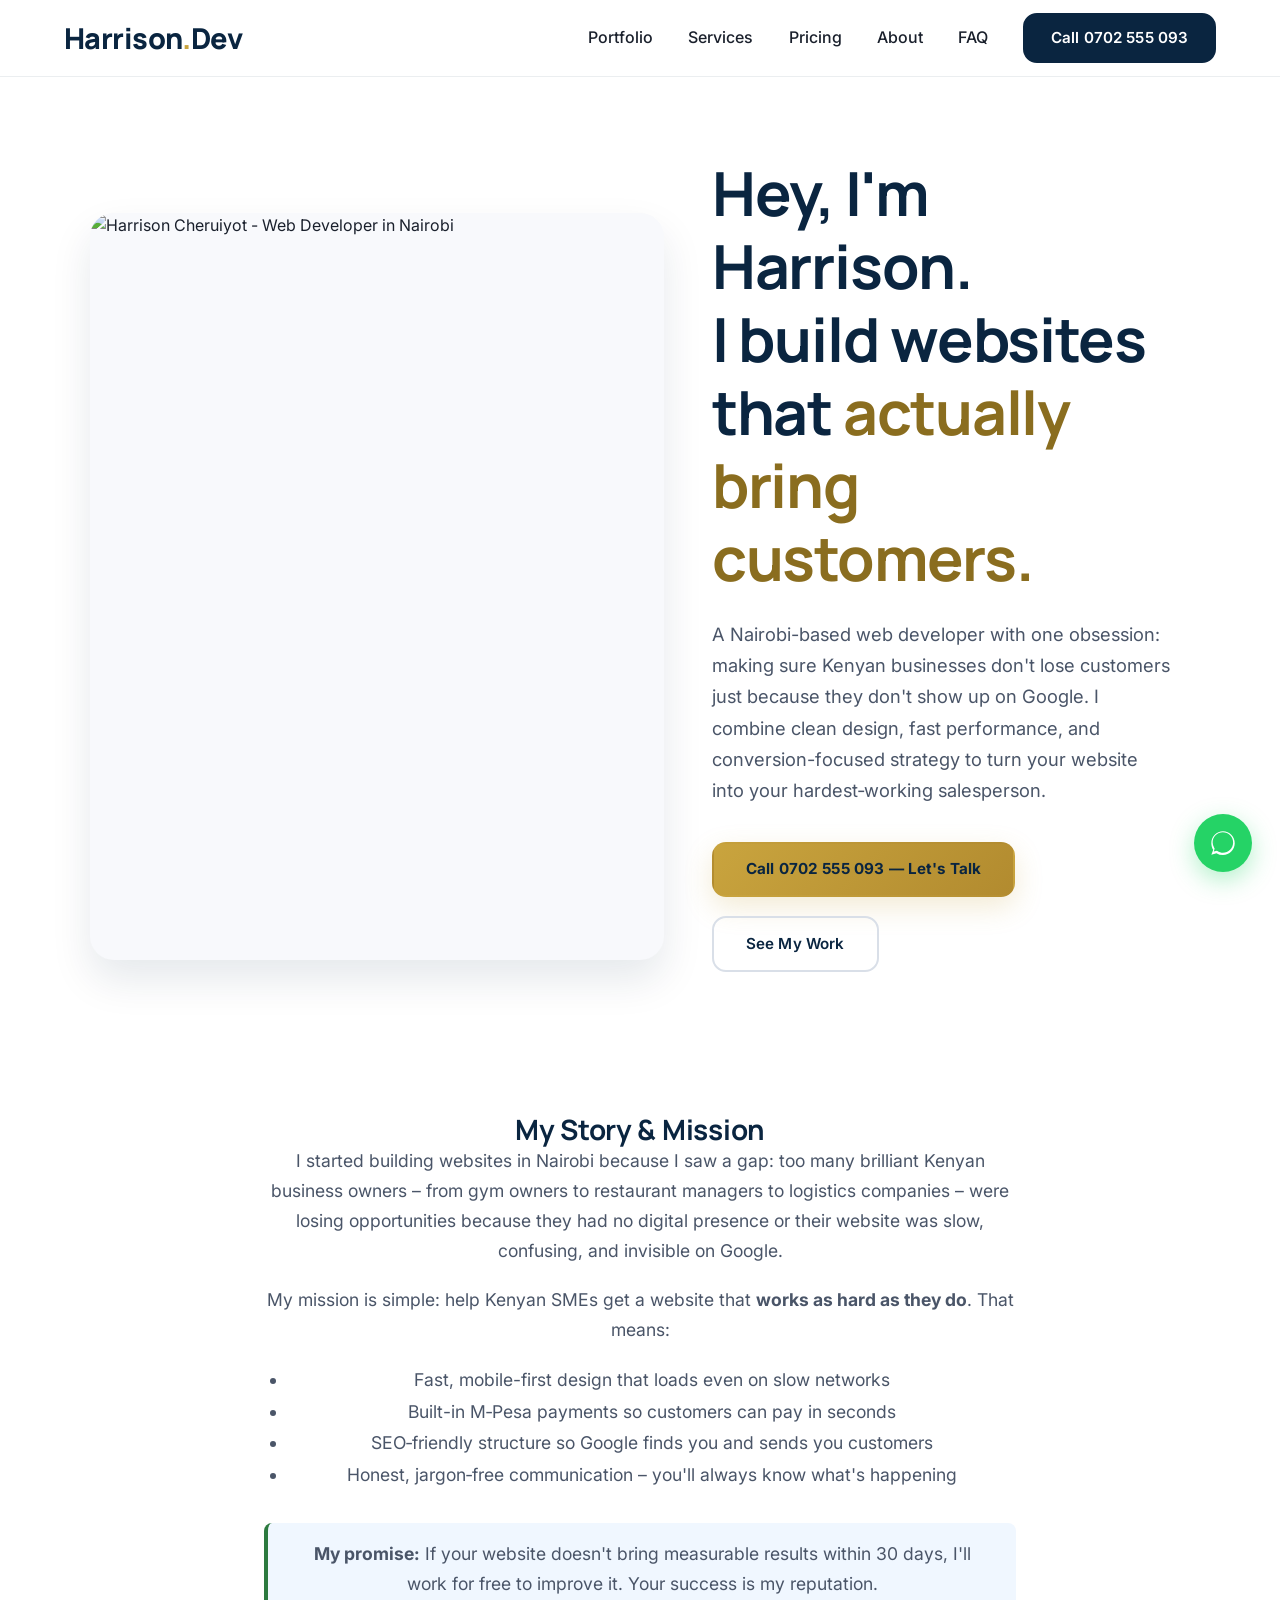
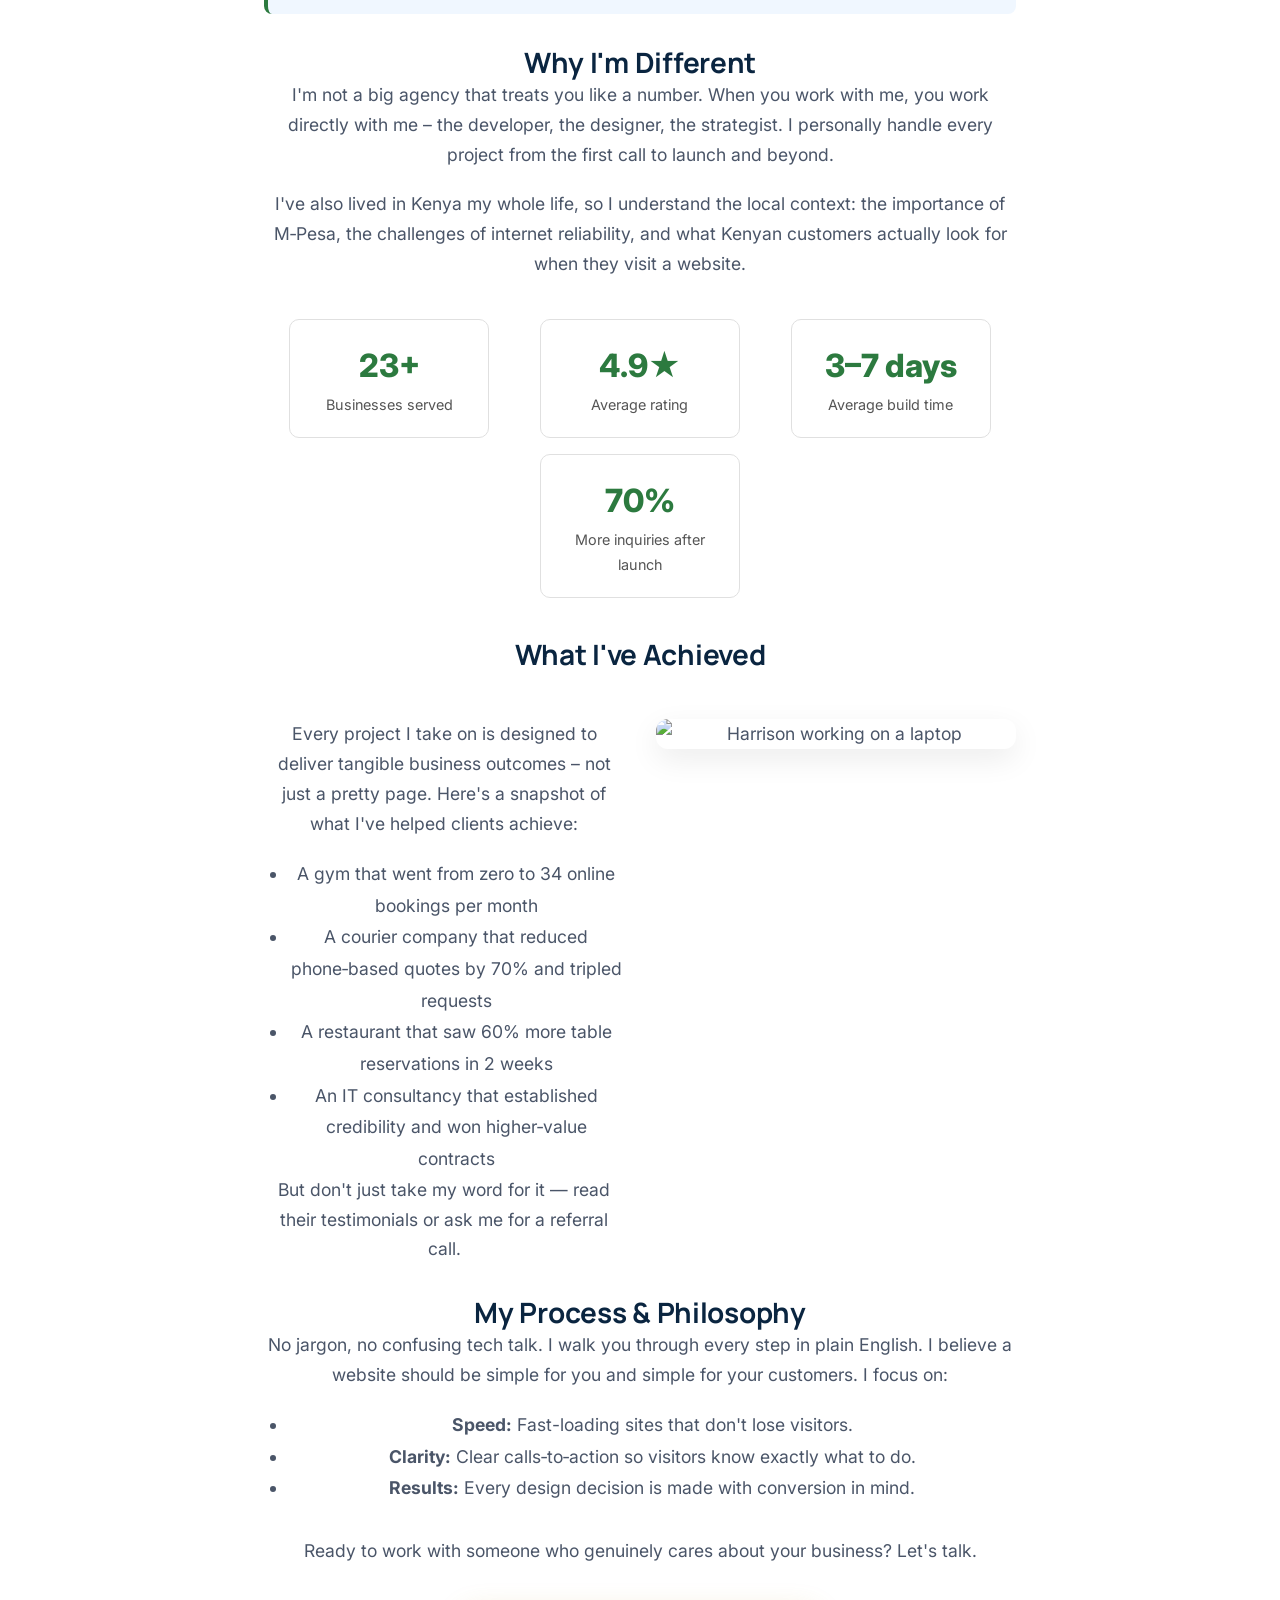
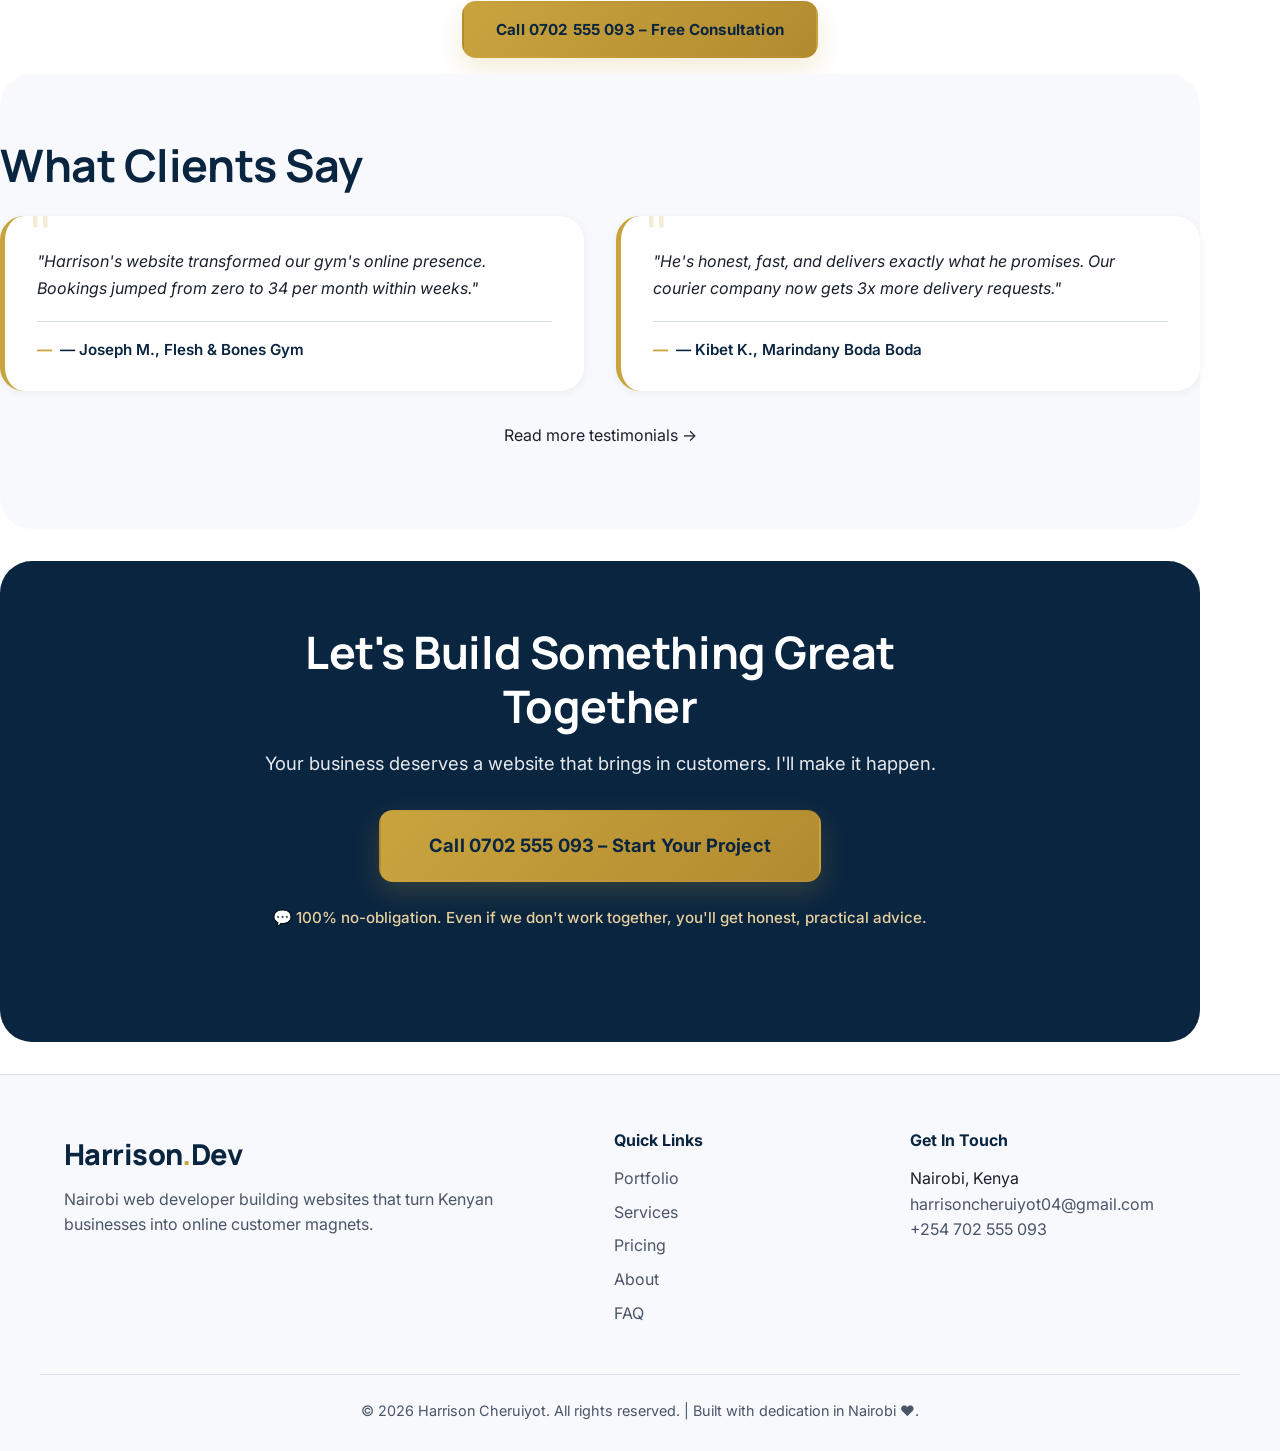
==== about.html @ 74db8db1 "Add files via upload" ====
<!DOCTYPE html>
<html lang="en">
<head>
  <meta charset="UTF-8" />
  <meta name="viewport" content="width=device-width, initial-scale=1.0, maximum-scale=5.0" />

  <title>About Harrison Cheruiyot | Web Developer in Nairobi, Kenya</title>
  <meta name="description" content="Meet Harrison Cheruiyot – a Nairobi-based web developer with a mission to help Kenyan SMEs get online, get found, and get more customers. Learn about his experience, philosophy, and results." />
  <meta name="keywords" content="Harrison Cheruiyot, web developer Nairobi, Kenya web developer, about Harrison, Kenyan freelance developer" />
  <meta name="author" content="Harrison Cheruiyot" />
  <meta name="robots" content="index, follow" />

  <!-- Open Graph -->
  <meta property="og:type" content="website" />
  <meta property="og:title" content="About Harrison Cheruiyot | Web Developer in Nairobi" />
  <meta property="og:description" content="Nairobi web developer helping Kenyan businesses thrive online. Learn about Harrison's journey, approach, and testimonials." />
  <meta property="og:url" content="https://www.harrisoncheruiyot.dev/about.html" />
  <meta property="og:image" content="https://i.ibb.co/bMgrVBZZ/file-0000000021a482118599a272c9a6de7a.png" />
  <meta property="og:locale" content="en_KE" />
  <meta name="twitter:card" content="summary_large_image" />

  <link rel="canonical" href="https://www.harrisoncheruiyot.dev/about.html" />
  <link rel="preconnect" href="https://fonts.googleapis.com" />
  <link rel="preconnect" href="https://fonts.gstatic.com" crossorigin />

  <link href="https://fonts.googleapis.com/css2?family=Manrope:wght@400;500;600;700;800&family=Inter:wght@400;500;600;700&display=swap" rel="stylesheet" />

  <link rel="stylesheet" href="style.css" />

  <style>
    .about-content h1 {
      font-size: 2.5rem;
      margin-bottom: 1rem;
    }
    .about-content h2 {
      font-size: 1.75rem;
      margin-top: 2rem;
    }
    .about-content p {
      font-size: 1.1rem;
      line-height: 1.7;
      margin-bottom: 1.2rem;
    }
    .about-content .highlight {
      background: #f0f7ff;
      border-left: 4px solid #2c7a3f;
      padding: 1rem 1.5rem;
      border-radius: 8px;
      margin: 2rem 0;
    }
    .about-content .highlight p {
      margin-bottom: 0;
    }
    .about-stats {
      display: flex;
      justify-content: space-around;
      flex-wrap: wrap;
      margin: 2rem 0;
      text-align: center;
    }
    .about-stat {
      background: #fff;
      border: 1px solid #e0e0e0;
      border-radius: 10px;
      padding: 1.2rem 2rem;
      width: 200px;
      margin: 0.5rem;
    }
    .about-stat .number {
      font-size: 2rem;
      font-weight: 800;
      color: #2c7a3f;
    }
    .about-stat .label {
      font-size: 0.9rem;
      color: #555;
    }
    .about-grid {
      display: grid;
      grid-template-columns: 1fr 1fr;
      gap: 2rem;
      margin-top: 3rem;
    }
    .about-grid img {
      width: 100%;
      border-radius: 12px;
      box-shadow: 0 10px 30px rgba(0,0,0,0.08);
    }
    @media (max-width: 768px) {
      .about-grid {
        grid-template-columns: 1fr;
      }
      .about-content h1 {
        font-size: 2rem;
      }
    }
  </style>

  <!-- JSON-LD -->
  <script type="application/ld+json">
    {
      "@context": "https://schema.org",
      "@type": "AboutPage",
      "name": "About Harrison Cheruiyot",
      "url": "https://www.harrisoncheruiyot.dev/about.html",
      "mainEntity": {
        "@type": "Person",
        "name": "Harrison Cheruiyot",
        "jobTitle": "Web Developer",
        "address": { "@type": "PostalAddress", "addressLocality": "Nairobi", "addressCountry": "KE" },
        "telephone": "+254702555093",
        "knowsAbout": ["Web development", "Mobile-first design", "SEO", "M-Pesa integration", "Kenyan business growth"]
      }
    }
  </script>
</head>
<body>
  <a id="skip-link" href="#main-content">Skip to main content</a>

  <header class="site-header" role="banner">
    <div class="container header-inner">
      <a href="index.html" class="logo" aria-label="Harrison Cheruiyot Home">Harrison<span class="logo-dot">.</span>Dev</a>

      <button id="menu-toggle" class="hamburger" aria-label="Toggle navigation menu" aria-controls="primary-navigation" aria-expanded="false" aria-haspopup="true">
        <span class="hamburger-line"></span>
        <span class="hamburger-line"></span>
        <span class="hamburger-line"></span>
      </button>

      <nav id="primary-navigation" aria-label="Main navigation">
        <ul class="nav-links" role="list">
          <li><a href="index.html#work">Portfolio</a></li>
          <li><a href="index.html#services">Services</a></li>
          <li><a href="index.html#pricing">Pricing</a></li>
          <li><a href="about.html" aria-current="page">About</a></li>
          <li><a href="index.html#faq">FAQ</a></li>
          <li><a href="tel:+254702555093" class="btn btn-primary nav-cta">Call 0702 555 093</a></li>
        </ul>
      </nav>
    </div>
    <div id="nav-overlay" class="nav-overlay" hidden></div>
  </header>

  <main id="main-content">
    <!-- ABOUT HERO -->
    <section class="hero container fade-up" aria-labelledby="about-hero-title">
      <div class="hero-content">
        <div class="hero-image-wrapper">
          <img 
            src="https://i.ibb.co/bMgrVBZZ/file-0000000021a482118599a272c9a6de7a.png" 
            alt="Harrison Cheruiyot - Web Developer in Nairobi" 
            width="1099" height="1431" loading="eager" fetchpriority="high"
            class="hero-image"
            srcset="https://i.ibb.co/bMgrVBZZ/file-0000000021a482118599a272c9a6de7a.png 1099w,
                    https://i.ibb.co/bMgrVBZZ/file-0000000021a482118599a272c9a6de7a.png 800w,
                    https://i.ibb.co/bMgrVBZZ/file-0000000021a482118599a272c9a6de7a.png 480w"
            sizes="(max-width: 480px) 100vw, (max-width: 768px) 100vw, 1099px"
          />
        </div>
        <div class="hero-text">
          <h1 id="about-hero-title">Hey, I'm Harrison.<br> I build websites that <span class="text-accent">actually bring customers.</span></h1>
          <p class="hero-subtitle">
            A Nairobi-based web developer with one obsession: making sure Kenyan businesses don't lose customers just because they don't show up on Google. I combine clean design, fast performance, and conversion-focused strategy to turn your website into your hardest‑working salesperson.
          </p>
          <div class="cta-group">
            <a href="tel:+254702555093" class="btn btn-accent">Call 0702 555 093 — Let's Talk</a>
            <a href="index.html#work" class="btn btn-outline">See My Work</a>
          </div>
        </div>
      </div>
    </section>

    <!-- ABOUT BODY -->
    <section class="about-content container fade-up" aria-labelledby="about-main-title">
      <h2 id="about-main-title">My Story &amp; Mission</h2>
      <p>
        I started building websites in Nairobi because I saw a gap: too many brilliant Kenyan business owners – from gym owners to restaurant managers to logistics companies – were losing opportunities because they had no digital presence or their website was slow, confusing, and invisible on Google.
      </p>
      <p>
        My mission is simple: help Kenyan SMEs get a website that <strong>works as hard as they do</strong>. That means:
      </p>
      <ul style="margin-left:1.5rem; line-height:1.8;">
        <li>Fast, mobile-first design that loads even on slow networks</li>
        <li>Built-in M‑Pesa payments so customers can pay in seconds</li>
        <li>SEO‑friendly structure so Google finds you and sends you customers</li>
        <li>Honest, jargon‑free communication – you'll always know what's happening</li>
      </ul>

      <div class="highlight">
        <p><strong>My promise:</strong> If your website doesn't bring measurable results within 30 days, I'll work for free to improve it. Your success is my reputation.</p>
      </div>

      <h2>Why I'm Different</h2>
      <p>
        I'm not a big agency that treats you like a number. When you work with me, you work directly with me – the developer, the designer, the strategist. I personally handle every project from the first call to launch and beyond.
      </p>
      <p>
        I've also lived in Kenya my whole life, so I understand the local context: the importance of M‑Pesa, the challenges of internet reliability, and what Kenyan customers actually look for when they visit a website.
      </p>

      <div class="about-stats">
        <div class="about-stat">
          <div class="number">23+</div>
          <div class="label">Businesses served</div>
        </div>
        <div class="about-stat">
          <div class="number">4.9★</div>
          <div class="label">Average rating</div>
        </div>
        <div class="about-stat">
          <div class="number">3–7 days</div>
          <div class="label">Average build time</div>
        </div>
        <div class="about-stat">
          <div class="number">70%</div>
          <div class="label">More inquiries after launch</div>
        </div>
      </div>

      <h2>What I've Achieved</h2>
      <div class="about-grid">
        <div>
          <p>
            Every project I take on is designed to deliver tangible business outcomes – not just a pretty page. Here's a snapshot of what I've helped clients achieve:
          </p>
          <ul style="margin-left:1.5rem; line-height:1.8;">
            <li>A gym that went from zero to 34 online bookings per month</li>
            <li>A courier company that reduced phone‑based quotes by 70% and tripled requests</li>
            <li>A restaurant that saw 60% more table reservations in 2 weeks</li>
            <li>An IT consultancy that established credibility and won higher‑value contracts</li>
          </ul>
          <p>
            But don't just take my word for it — <a href="index.html#testimonials">read their testimonials</a> or <a href="tel:+254702555093">ask me for a referral call</a>.
          </p>
        </div>
        <div>
          <img src="https://i.ibb.co/bMgrVBZZ/file-0000000021a482118599a272c9a6de7a.png" alt="Harrison working on a laptop" loading="lazy" />
        </div>
      </div>

      <h2>My Process &amp; Philosophy</h2>
      <p>
        No jargon, no confusing tech talk. I walk you through every step in plain English. I believe a website should be simple for you and simple for your customers. I focus on:
      </p>
      <ul style="margin-left:1.5rem; line-height:1.8;">
        <li><strong>Speed:</strong> Fast-loading sites that don't lose visitors.</li>
        <li><strong>Clarity:</strong> Clear calls‑to‑action so visitors know exactly what to do.</li>
        <li><strong>Results:</strong> Every design decision is made with conversion in mind.</li>
      </ul>

      <p style="margin-top:2rem;">
        Ready to work with someone who genuinely cares about your business? Let's talk.
      </p>
      <a href="tel:+254702555093" class="btn btn-accent" style="margin-top:1rem;">Call 0702 555 093 – Free Consultation</a>
    </section>

    <!-- TESTIMONIALS (short excerpt) -->
    <section class="testimonials container fade-up" aria-labelledby="about-testimonials-title">
      <h2 id="about-testimonials-title" class="section-title">What Clients Say</h2>
      <div class="testimonials-grid">
        <blockquote class="testimonial-card">
          <p>"Harrison's website transformed our gym's online presence. Bookings jumped from zero to 34 per month within weeks."</p>
          <footer><cite>— Joseph M., Flesh &amp; Bones Gym</cite></footer>
        </blockquote>
        <blockquote class="testimonial-card">
          <p>"He's honest, fast, and delivers exactly what he promises. Our courier company now gets 3x more delivery requests."</p>
          <footer><cite>— Kibet K., Marindany Boda Boda</cite></footer>
        </blockquote>
      </div>
      <p style="text-align:center; margin-top:2rem;">
        <a href="index.html#testimonials">Read more testimonials →</a>
      </p>
    </section>

    <!-- FINAL CTA -->
    <section class="final-cta container fade-up" aria-labelledby="about-cta-title">
      <div class="final-cta-content">
        <h2 id="about-cta-title">Let's Build Something Great Together</h2>
        <p>Your business deserves a website that brings in customers. I'll make it happen.</p>
        <a href="tel:+254702555093" class="btn btn-accent btn-large">Call 0702 555 093 – Start Your Project</a>
        <p class="cta-guarantee">💬 100% no-obligation. Even if we don't work together, you'll get honest, practical advice.</p>
      </div>
    </section>
  </main>

  <!-- Footer -->
  <footer class="site-footer">
    <div class="container footer-grid">
      <div class="footer-brand">
        <a href="index.html" class="logo">Harrison<span class="logo-dot">.</span>Dev</a>
        <p>Nairobi web developer building websites that turn Kenyan businesses into online customer magnets.</p>
      </div>
      <div class="footer-links">
        <h4>Quick Links</h4>
        <ul role="list">
          <li><a href="index.html#work">Portfolio</a></li>
          <li><a href="index.html#services">Services</a></li>
          <li><a href="index.html#pricing">Pricing</a></li>
          <li><a href="about.html">About</a></li>
          <li><a href="index.html#faq">FAQ</a></li>
        </ul>
      </div>
      <div class="footer-contact">
        <h4>Get In Touch</h4>
        <p>Nairobi, Kenya</p>
        <p><a href="mailto:harrisoncheruiyot04@gmail.com">harrisoncheruiyot04@gmail.com</a></p>
        <p><a href="tel:+254702555093">+254 702 555 093</a></p>
      </div>
    </div>
    <div class="container footer-bottom">
      <p>&copy; <span id="currentYear"></span> Harrison Cheruiyot. All rights reserved. | Built with dedication in Nairobi ❤️.</p>
    </div>
  </footer>

  <!-- WhatsApp Floating Button -->
  <a href="https://wa.me/254702555093" target="_blank" rel="noopener noreferrer" class="whatsapp-float" aria-label="Chat on WhatsApp">
    <svg viewBox="0 0 24 24" width="28" height="28" fill="currentColor" aria-hidden="true"><path d="M12.031 2C6.525 2 2 6.56 2 12.109c0 2.09.603 4.038 1.635 5.735L2.018 21.98l4.365-1.291a10.05 10.05 0 005.648 1.656c5.505 0 10.031-4.559 10.031-10.108S17.535 2 12.031 2zm0 18.278c-1.731 0-3.414-.516-4.861-1.488l-.35-.207-2.696.797.719-2.623-.227-.344a8.64 8.64 0 01-1.501-4.806c0-4.81 3.934-8.74 8.787-8.74 4.853 0 8.787 3.93 8.787 8.74 0 4.81-3.934 8.74-8.787 8.74z"/></svg>
  </a>

  <!-- Mobile Sticky Call Banner -->
  <div class="mobile-call-banner">
    <a href="tel:+254702555093" class="btn btn-accent" style="width:100%; padding:0.8rem;">
      📞 Call 0702 555 093 – Free Strategy Session
    </a>
  </div>

  <script src="script.js" defer></script>
</body>
</html>
---- style.css ----
/* ==============================================
   CONVERSION-FOCUSED BUSINESS HOMEPAGE STYLES
   Harrison Cheruiyot | Senior Web Developer
   ============================================== */

/* ---------- CSS Custom Properties ---------- */
:root {
  --primary-blue: #0A2540;
  --primary-blue-light: #1B3A5C;
  --primary-blue-surface: #F0F4FA;
  --gold-accent: #C9A43E;          /* for backgrounds, buttons */
  --gold-dark: #8A6D1F;            /* for text on white */
  --gold-light: #E7D09E;
  --gold-soft: #F9F3E3;
  --purple-accent: #5B2D8E;        /* only for badge & special hover */
  --purple-light: #8E6BB8;
  --purple-soft: #F2ECF9;
  --white: #FFFFFF;
  --gray-50: #F8F9FC;
  --gray-100: #EDF1F7;
  --gray-200: #D9DFE8;
  --gray-300: #C5CDD8;
  --gray-600: #4A5568;
  --gray-800: #1A202C;

  --font-display: 'Manrope', sans-serif;
  --font-body: 'Inter', -apple-system, BlinkMacSystemFont, 'Segoe UI', Roboto, sans-serif;

  --container-max: 1200px;
  --radius-sm: 8px;
  --radius-md: 14px;
  --radius-lg: 24px;
  --radius-xl: 32px;

  --shadow-sm: 0 2px 8px rgba(10, 37, 64, 0.06);
  --shadow-md: 0 8px 24px rgba(10, 37, 64, 0.08);
  --shadow-lg: 0 20px 40px rgba(10, 37, 64, 0.1);
  --shadow-xl: 0 28px 56px rgba(10, 37, 64, 0.14);
  --shadow-gold: 0 10px 28px rgba(201, 164, 62, 0.22);

  --transition-fast: 180ms cubic-bezier(0.4, 0, 0.2, 1);
  --transition-smooth: 300ms cubic-bezier(0.4, 0, 0.2, 1);
  --transition-bounce: 400ms cubic-bezier(0.34, 1.56, 0.64, 1);
}

/* ---------- RESET & BASE ---------- */
*, *::before, *::after {
  margin: 0;
  padding: 0;
  box-sizing: border-box;
}

html {
  scroll-behavior: smooth;
  -webkit-text-size-adjust: 100%;
}

body {
  font-family: var(--font-body);
  font-weight: 400;
  line-height: 1.6;
  color: var(--gray-800);
  background-color: var(--white);
  -webkit-font-smoothing: antialiased;
  -moz-osx-font-smoothing: grayscale;
  overflow-x: hidden; /* Prevent horizontal scroll on whole page */
}

img {
  max-width: 100%;
  height: auto;
  display: block;
}

a {
  text-decoration: none;
  color: inherit;
  transition: color var(--transition-fast);
}

a:focus-visible,
button:focus-visible,
input:focus-visible,
select:focus-visible,
textarea:focus-visible {
  outline: 3px solid var(--primary-blue);
  outline-offset: 3px;
  border-radius: 4px;
}

ul[role="list"] {
  list-style: none;
}

/* Global overflow and word-break guards */
p, h1, h2, h3, h4, li, blockquote, span {
  overflow-wrap: break-word;
  word-wrap: break-word;
  word-break: break-word;
}

.visually-hidden {
  position: absolute;
  width: 1px;
  height: 1px;
  padding: 0;
  margin: -1px;
  overflow: hidden;
  clip: rect(0, 0, 0, 0);
  white-space: nowrap;
  border: 0;
}

.container {
  width: 100%;
  max-width: var(--container-max);
  margin-left: auto;
  margin-right: auto;
  padding-left: 24px;
  padding-right: 24px;
}

/* ---------- SKIP LINK ---------- */
#skip-link {
  position: absolute;
  top: -1000px;
  left: -1000px;
  padding: 0.8rem 1.5rem;
  background: var(--primary-blue);
  color: var(--white);
  z-index: 9999;
  border-radius: var(--radius-sm);
}
#skip-link:focus {
  top: 1rem;
  left: 1rem;
}

/* ---------- TYPOGRAPHY ---------- */
h1, h2, h3, h4 {
  font-family: var(--font-display);
  font-weight: 700;
  line-height: 1.2;
  color: var(--primary-blue);
}

h1 {
  font-size: clamp(2.4rem, 6vw, 3.8rem);
  letter-spacing: -0.02em;
}

h2 {
  font-size: clamp(2rem, 4.5vw, 2.8rem);
  letter-spacing: -0.01em;
}

h3 {
  font-size: 1.25rem;
  font-weight: 600;
}

.section-title {
  margin-bottom: 0.5rem;
  position: relative;
}

.section-subtitle {
  font-size: 1.15rem;
  color: var(--gray-600);
  max-width: 650px;
  margin: 0 auto 3rem auto;
  text-align: center;
}

.text-accent {
  color: var(--gold-dark); /* darker for readability */
  background: none;
  -webkit-text-fill-color: initial;
}

/* ---------- BUTTONS ---------- */
.btn {
  display: inline-flex;
  align-items: center;
  justify-content: center;
  padding: 0.85rem 2rem;
  font-family: var(--font-body);
  font-weight: 600;
  font-size: 0.95rem;
  border-radius: var(--radius-md);
  transition: all var(--transition-smooth);
  cursor: pointer;
  border: 2px solid transparent;
  letter-spacing: 0.01em;
  white-space: nowrap;
}

.btn-primary {
  background-color: var(--primary-blue);
  color: var(--white);
  border-color: var(--primary-blue);
}
.btn-primary:hover {
  background-color: var(--primary-blue-light);
  border-color: var(--primary-blue-light);
  transform: translateY(-2px);
  box-shadow: var(--shadow-md);
}

.btn-accent {
  background: linear-gradient(135deg, var(--gold-accent) 0%, #B28B2F 100%);
  color: var(--primary-blue);
  border-color: transparent;
  font-weight: 700;
  box-shadow: var(--shadow-gold);
}
.btn-accent:hover {
  background: linear-gradient(135deg, #D4B24C 0%, #C9A43E 100%);
  transform: translateY(-3px);
  box-shadow: 0 16px 36px rgba(201, 164, 62, 0.35);
  color: var(--primary-blue);
}

.btn-outline {
  background: transparent;
  color: var(--primary-blue);
  border: 2px solid var(--gray-200);
}
.btn-outline:hover {
  border-color: var(--gold-dark);
  color: var(--gold-dark);
  background: var(--gold-soft);
  transform: translateY(-2px);
}

.btn-large {
  padding: 1.2rem 3rem;
  font-size: 1.15rem;
}

/* ---------- HEADER & NAVIGATION ---------- */
.site-header {
  position: sticky;
  top: 0;
  z-index: 1000;
  background: rgba(255, 255, 255, 0.95);
  /* Fallback for browsers without backdrop-filter */
  background: #ffffff;
  backdrop-filter: blur(18px);
  -webkit-backdrop-filter: blur(18px);
  border-bottom: 1px solid rgba(10, 37, 64, 0.08);
  transition: background var(--transition-smooth);
}

.header-inner {
  display: flex;
  align-items: center;
  justify-content: space-between;
  height: 76px;
}

.logo {
  font-family: var(--font-display);
  font-size: 1.8rem;
  font-weight: 800;
  color: var(--primary-blue);
  letter-spacing: -0.02em;
  z-index: 210;
  position: relative;
}
.logo-dot {
  color: var(--gold-accent);
}

/* Mobile menu button (hamburger) – hidden by default (shown in media query) */
.hamburger {
  display: none;
  flex-direction: column;
  justify-content: center;
  gap: 5px;
  width: 30px;
  height: 30px;
  background: none;
  border: none;
  cursor: pointer;
  z-index: 210;
  position: relative;
}
.hamburger-line {
  display: block;
  height: 2.5px;
  background: var(--primary-blue);
  border-radius: 4px;
  transition: all 0.3s ease;
  width: 100%;
}

/* Navigation */
.nav-links {
  display: flex;
  align-items: center;
  gap: 2.2rem;
}

.nav-links a:not(.btn) {
  font-weight: 500;
  color: var(--gray-800);
  position: relative;
  padding: 0.3rem 0;
}
.nav-links a:not(.btn)::after {
  content: '';
  position: absolute;
  bottom: -4px;
  left: 0;
  width: 0;
  height: 2px;
  background-color: var(--gold-accent);
  transition: width var(--transition-smooth);
}
.nav-links a:not(.btn):hover {
  color: var(--primary-blue);
}
.nav-links a:not(.btn):hover::after {
  width: 100%;
}

.nav-cta {
  padding: 0.65rem 1.6rem !important;
}

/* Overlay (mobile) – initially hidden */
.nav-overlay {
  position: fixed;
  top: 0;
  left: 0;
  width: 100%;
  height: 100%;
  background: rgba(10, 37, 64, 0.9);
  backdrop-filter: blur(8px);
  -webkit-backdrop-filter: blur(8px);
  z-index: 195;
  opacity: 0;
  visibility: hidden;
  transition: opacity 0.3s ease, visibility 0.3s ease;
}

/* ---------- HERO ---------- */
.hero {
  padding: 5rem 0 4rem 0;
  text-align: left;
}

.hero-content {
  display: grid;
  grid-template-columns: 1.2fr 1fr;  /* text + image */
  gap: 3rem;
  align-items: center;
  max-width: 1100px;
  margin: 0 auto;
}

.hero-image-wrapper {
  border-radius: var(--radius-lg);
  overflow: hidden;
  box-shadow: var(--shadow-lg);
  background: var(--gray-50);
}

.hero-image {
  width: 100%;
  height: auto;
  display: block;
}

.hero-text {
  padding-right: 1rem;
}

.hero-subtitle {
  font-size: 1.15rem;
  color: var(--gray-600);
  margin: 1.5rem 0 2.2rem 0;
  line-height: 1.7;
}

.cta-group {
  display: flex;
  flex-wrap: wrap;
  gap: 1.2rem;
  margin-bottom: 2.8rem;
}

.hero-trust {
  display: flex;
  flex-wrap: wrap;
  gap: 1.5rem;
  font-size: 0.85rem;
  font-weight: 600;
  color: var(--gray-600);
  background: var(--gray-50);
  padding: 0.8rem 1.8rem;
  border-radius: 50px;
  max-width: 100%;
  margin: 0 auto;
  border: 1px solid var(--gray-200);
}

/* ---------- TRUST BANNER ---------- */
.trust-banner {
  padding: 2rem 0 3rem 0;
  text-align: center;
}

.trust-label {
  font-size: 0.85rem;
  font-weight: 600;
  color: var(--gray-600);
  letter-spacing: 0.05em;
  text-transform: uppercase;
  margin-bottom: 1.2rem;
}

.trust-logos {
  display: flex;
  flex-wrap: wrap;
  justify-content: center;
  gap: 2.5rem;
  align-items: center;
}

.trust-logo {
  font-size: 1.1rem;
  font-weight: 600;
  color: var(--gray-300);
  letter-spacing: 0.02em;
  transition: color var(--transition-smooth);
}
.trust-logo:hover {
  color: var(--primary-blue);
}

/* ---------- SERVICES ---------- */
.services {
  padding: 4rem 0 5rem 0;
  background: var(--primary-blue-surface);
  border-radius: var(--radius-xl);
  margin-top: 1rem;
  margin-bottom: 2rem;
}

.services-grid {
  display: grid;
  grid-template-columns: repeat(auto-fit, minmax(240px, 1fr));
  gap: 2rem;
  margin-top: 1.5rem;
}

.service-card {
  background: var(--white);
  padding: 2rem 1.8rem;
  border-radius: var(--radius-lg);
  box-shadow: var(--shadow-sm);
  transition: all var(--transition-smooth);
  border: 1px solid transparent;
  display: flex;
  flex-direction: column;
}
.service-card:hover {
  transform: translateY(-6px);
  box-shadow: var(--shadow-lg);
  border-color: var(--gold-light);
}

.service-icon {
  font-size: 2.4rem;
  margin-bottom: 1.2rem;
}

.service-card h3 {
  margin-bottom: 0.8rem;
}

.service-card p {
  color: var(--gray-600);
  font-size: 0.95rem;
  margin-bottom: 1.2rem;
  flex: 1;
}

.service-cta {
  font-weight: 600;
  color: var(--gold-dark); /* dark gold for text */
  display: inline-flex;
  align-items: center;
  gap: 0.3rem;
  transition: gap var(--transition-fast);
}
.service-cta:hover {
  color: var(--primary-blue);
  gap: 0.6rem;
}

/* ---------- ABOUT (NEW) ---------- */
.about {
  padding: 4rem 0;
}

.about-content {
  max-width: 800px;
  margin: 0 auto;
  text-align: center;
  font-size: 1.1rem;
  line-height: 1.7;
  color: var(--gray-600);
}

.about-content p {
  margin-bottom: 1.5rem;
}

.about-content p:last-child {
  margin-bottom: 0;
}

/* ---------- PROCESS ---------- */
.process {
  padding: 4rem 0 5rem 0;
  background: var(--white);
}

.process-steps {
  display: grid;
  grid-template-columns: repeat(auto-fit, minmax(220px, 1fr));
  gap: 2rem;
  margin-top: 2rem;
}

.step {
  text-align: center;
  padding: 1.5rem 1rem;
}

.step-number {
  display: inline-flex;
  align-items: center;
  justify-content: center;
  width: 56px;
  height: 56px;
  background: linear-gradient(135deg, var(--primary-blue) 0%, var(--primary-blue-light) 100%);
  color: var(--white);
  font-family: var(--font-display);
  font-weight: 700;
  font-size: 1.4rem;
  border-radius: 50%;
  margin-bottom: 1.2rem;
  box-shadow: var(--shadow-md);
}

.step h3 {
  margin-bottom: 0.5rem;
}
.step p {
  color: var(--gray-600);
  font-size: 0.95rem;
}

/* ---------- TESTIMONIALS ---------- */
.testimonials {
  padding: 4rem 0 5rem 0;
  background: var(--gray-50);
  border-radius: var(--radius-xl);
  margin: 1rem 0;
}

.testimonials-grid {
  display: grid;
  grid-template-columns: repeat(auto-fit, minmax(300px, 1fr));
  gap: 2rem;
  margin-top: 1.5rem;
}

.testimonial-card {
  background: var(--white);
  padding: 2rem 2rem 1.8rem 2rem;
  border-radius: var(--radius-lg);
  border-left: 5px solid var(--gold-accent);
  box-shadow: var(--shadow-sm);
  transition: all var(--transition-smooth);
  margin: 0;
  position: relative;
}
.testimonial-card::before {
  content: '"';
  position: absolute;
  top: -10px;
  left: 1.5rem;
  font-family: var(--font-display);
  font-size: 4rem;
  color: var(--gold-light);
  opacity: 0.4;
  line-height: 1;
}
.testimonial-card:hover {
  transform: translateY(-4px);
  box-shadow: var(--shadow-md);
  border-left-color: var(--purple-accent);
}

.testimonial-card p {
  font-size: 1rem;
  line-height: 1.7;
  color: var(--gray-800);
  margin-bottom: 1.2rem;
  position: relative;
  z-index: 1;
  font-style: italic;
}

.testimonial-card footer {
  border-top: 1px solid var(--gray-200);
  padding-top: 1rem;
  margin-top: 0.5rem;
}

.testimonial-card cite {
  font-style: normal;
  font-weight: 600;
  color: var(--primary-blue);
  font-size: 0.95rem;
  display: flex;
  align-items: center;
  gap: 0.5rem;
}
.testimonial-card cite::before {
  content: "—";
  color: var(--gold-accent);
  font-weight: 700;
}

/* ---------- PRICING ---------- */
.pricing {
  padding: 4rem 0 5rem 0;
  background: var(--white);
}

.pricing-grid {
  display: grid;
  grid-template-columns: repeat(auto-fit, minmax(280px, 1fr));
  gap: 2rem;
  align-items: start;
  margin-top: 1.5rem;
}

.pricing-card {
  background: var(--white);
  padding: 2.2rem 2rem;
  border-radius: var(--radius-lg);
  box-shadow: var(--shadow-sm);
  border: 1px solid var(--gray-100);
  text-align: center;
  position: relative;
  transition: all var(--transition-smooth);
}
.pricing-card:hover {
  transform: translateY(-6px);
  box-shadow: var(--shadow-lg);
}

.pricing-card.featured {
  border: 2px solid var(--gold-accent);
  background: var(--white);
  box-shadow: var(--shadow-gold);
  transform: scale(1.02);
}
.pricing-card.featured:hover {
  transform: scale(1.02) translateY(-6px);
}

.popular-badge {
  position: absolute;
  top: -14px;
  left: 50%;
  transform: translateX(-50%);
  background: var(--purple-accent);
  color: white;
  font-size: 0.8rem;
  font-weight: 700;
  padding: 0.35rem 1.6rem;
  border-radius: 30px;
  letter-spacing: 0.03em;
  white-space: nowrap; /* Prevent badge from breaking */
}

.price {
  font-family: var(--font-display);
  font-size: 2.6rem;
  font-weight: 800;
  color: var(--primary-blue);
  margin: 1rem 0 0.6rem;
}
.price span {
  font-family: var(--font-body);
  font-size: 0.95rem;
  font-weight: 500;
  color: var(--gray-600);
}

.pricing-card ul {
  margin: 1.8rem 0 2rem;
  text-align: left;
  padding-left: 0.5rem;
}
.pricing-card li {
  padding: 0.45rem 0;
  font-size: 0.95rem;
  color: var(--gray-800);
  border-bottom: 1px solid var(--gray-100);
  display: flex;
  align-items: center;
  gap: 0.5rem;
}
.pricing-card li::before {
  content: "✓";
  color: var(--gold-accent);
  font-weight: 700;
  flex-shrink: 0;
}

.pricing-card .btn {
  width: 100%;
  white-space: normal; /* Allow button text to wrap */
}

/* ---------- FAQ ---------- */
.faq {
  padding: 4rem 0 5rem 0;
  background: var(--primary-blue-surface);
  border-radius: var(--radius-xl);
  margin: 2rem 0;
}

.faq-grid {
  max-width: 800px;
  margin: 1.5rem auto 0;
  display: flex;
  flex-direction: column;
  gap: 1rem;
}

.faq-item {
  background: var(--white);
  border-radius: var(--radius-md);
  box-shadow: var(--shadow-sm);
  border: 1px solid var(--gray-100);
  transition: all var(--transition-smooth);
  overflow: hidden;
}
.faq-item:hover {
  box-shadow: var(--shadow-md);
  border-color: var(--gold-light);
}

.faq-item summary {
  padding: 1.2rem 1.8rem;
  font-weight: 600;
  font-size: 1.05rem;
  color: var(--primary-blue);
  cursor: pointer;
  display: flex;
  align-items: center;
  justify-content: space-between;
  gap: 1rem;
  list-style: none;
  position: relative;
  transition: color var(--transition-fast);
  user-select: none;
}
.faq-item summary::-webkit-details-marker {
  display: none;
}
.faq-item summary::after {
  content: "+";
  font-size: 1.8rem;
  font-weight: 300;
  color: var(--gold-accent);
  transition: transform 0.4s cubic-bezier(0.34, 1.56, 0.64, 1);
  flex-shrink: 0;
  line-height: 1;
}
.faq-item[open] summary::after {
  transform: rotate(45deg);
}
.faq-item summary:hover {
  color: var(--gold-dark);
}

.faq-item p {
  padding: 0 1.8rem 1.2rem 1.8rem;
  color: var(--gray-600);
  font-size: 0.98rem;
  line-height: 1.7;
  margin: 0;
}

/* ---------- FINAL CTA ---------- */
.final-cta {
  padding: 4rem 0 5rem 0;
  text-align: center;
  background: var(--primary-blue);
  border-radius: var(--radius-xl);
  color: var(--white);
  margin: 2rem 0;
}

.final-cta-content {
  max-width: 700px;
  margin: 0 auto;
}

.final-cta h2 {
  color: var(--white);
  margin-bottom: 1rem;
}

.final-cta p {
  color: rgba(255, 255, 255, 0.9);
  font-size: 1.15rem;
  margin-bottom: 2rem;
}

/* ---------- CTA LIST ---------- */
.cta-list {
  text-align: left;
  margin: 0 auto 2rem;
  max-width: 500px;
  list-style: none;
  padding: 0;
}
.cta-list li {
  margin-bottom: 0.5rem;
  font-size: 1rem;
  word-break: break-word;
}

.final-cta .btn {
  margin-bottom: 1.5rem;
}

.cta-guarantee {
  font-size: 0.95rem !important;
  color: var(--gold-light) !important;
  font-weight: 500;
}

/* ---------- FOOTER ---------- */
.site-footer {
  background: var(--gray-50);
  padding: 3.5rem 0 1.8rem;
  margin-top: 2rem;
  border-top: 1px solid var(--gray-200);
}

.footer-grid {
  display: grid;
  grid-template-columns: 2fr 1fr 1.2fr;
  gap: 2.5rem;
  margin-bottom: 2.5rem;
}

.footer-brand p {
  color: var(--gray-600);
  margin-top: 0.6rem;
}

.footer-links h4,
.footer-contact h4 {
  font-family: var(--font-body);
  font-weight: 700;
  margin-bottom: 1rem;
  font-size: 1rem;
}

.footer-links ul li {
  margin-bottom: 0.5rem;
}
.footer-links a,
.footer-contact a {
  color: var(--gray-600);
}
.footer-links a:hover,
.footer-contact a:hover {
  color: var(--gold-dark);
}

.footer-bottom {
  border-top: 1px solid var(--gray-200);
  padding-top: 1.5rem;
  text-align: center;
  font-size: 0.9rem;
  color: var(--gray-600);
}
.footer-bottom a {
  color: var(--primary-blue);
  font-weight: 500;
}

/* ---------- WHATSAPP FLOAT ---------- */
.whatsapp-float {
  position: fixed;
  bottom: 28px;
  right: 28px;
  background: #25D366;
  color: white;
  width: 58px;
  height: 58px;
  border-radius: 50%;
  display: flex;
  align-items: center;
  justify-content: center;
  box-shadow: 0 8px 24px rgba(37, 211, 102, 0.35);
  z-index: 150;
  transition: transform var(--transition-bounce);
}
.whatsapp-float:hover {
  transform: scale(1.08);
  background: #20ba57;
}

/* ---------- MOBILE CALL BANNER (hidden by default) ---------- */
.mobile-call-banner {
  display: none;
}

/* ---------- ANIMATIONS ---------- */
.fade-up {
  opacity: 0;
  transform: translateY(24px);
  transition: opacity 0.8s cubic-bezier(0.4, 0, 0.2, 1), transform 0.8s cubic-bezier(0.4, 0, 0.2, 1);
}
.fade-up.is-visible {
  opacity: 1;
  transform: translateY(0);
}

@keyframes fadeUp {
  from {
    opacity: 0;
    transform: translateY(24px);
  }
  to {
    opacity: 1;
    transform: translateY(0);
  }
}

/* ---------- RESPONSIVE ---------- */
@media (max-width: 900px) {
  .hero-content {
    grid-template-columns: 1fr;
    text-align: center;
  }
  .hero-text {
    padding-right: 0;
  }
  .cta-group,
  .hero-trust {
    justify-content: center;
  }
  .hero-image-wrapper {
    max-width: 500px;
    margin: 0 auto;
  }
}

/* ---------- MOBILE MENU (JS toggles .active class) ---------- */
@media (max-width: 768px) {
  .container {
    padding-left: 16px;
    padding-right: 16px;
  }

  /* Show hamburger */
  .hamburger {
    display: flex;
  }

  /* Base mobile navigation panel */
  #primary-navigation {
    position: fixed;
    top: 0;
    left: 0;
    width: 100%;
    height: 100vh;
    background: rgba(10, 37, 64, 0.95);
    backdrop-filter: blur(12px);
    -webkit-backdrop-filter: blur(12px);
    padding: 2rem;
    display: flex;
    align-items: center;
    justify-content: center;
    z-index: 200;
    opacity: 0;
    visibility: hidden;
    transition: opacity 0.3s ease, visibility 0.3s ease;
    pointer-events: none;
  }

  /* When active (JS adds .active class) */
  #primary-navigation.active {
    opacity: 1;
    visibility: visible;
    pointer-events: auto;
  }

  /* Navigation links container */
  #primary-navigation .nav-links {
    display: flex;
    flex-direction: column;
    align-items: center;
    justify-content: center;
    gap: 2.5rem;
    width: 100%;
    padding: 2rem;
  }

  #primary-navigation .nav-links a:not(.btn) {
    font-size: 1.8rem;
    color: var(--white);
    font-weight: 600;
    text-shadow: 0 2px 4px rgba(0, 0, 0, 0.3);
  }
  #primary-navigation .nav-links a:not(.btn)::after {
    background: var(--gold-accent);
  }
  #primary-navigation .nav-links a:not(.btn):hover {
    color: var(--gold-light);
  }
  #primary-navigation .nav-links .nav-cta {
    margin-top: 0.5rem;
    padding: 0.8rem 2.5rem;
    font-size: 1.1rem;
    background: var(--gold-accent);
    color: var(--primary-blue);
    font-weight: 700;
    box-shadow: 0 4px 12px rgba(201, 164, 62, 0.3);
  }

  /* Overlay */
  .nav-overlay {
    opacity: 0;
    visibility: hidden;
    transition: opacity 0.3s ease, visibility 0.3s ease;
  }
  .nav-overlay.active {
    opacity: 1;
    visibility: visible;
  }

  /* Hamburger lines → X when active */
  .hamburger.active .hamburger-line:nth-child(1) {
    transform: rotate(45deg) translate(5px, 5px);
    background: var(--white);
  }
  .hamburger.active .hamburger-line:nth-child(2) {
    opacity: 0;
  }
  .hamburger.active .hamburger-line:nth-child(3) {
    transform: rotate(-45deg) translate(5px, -5px);
    background: var(--white);
  }

  /* Grid adjustments */
  .services-grid,
  .process-steps,
  .pricing-grid,
  .testimonials-grid {
    grid-template-columns: 1fr;
  }
  .footer-grid {
    grid-template-columns: 1fr;
    gap: 2rem;
  }
  .trust-logos {
    gap: 1.5rem;
  }
  .trust-logo {
    font-size: 0.95rem;
  }
}

/* ---------- EXTRA SMALL SCREENS (max-width: 480px) ---------- */
@media (max-width: 480px) {
  .container {
    padding-left: 12px;
    padding-right: 12px;
  }

  h1 {
    font-size: 2rem;
  }

  h2 {
    font-size: 1.7rem;
  }

  .section-subtitle {
    font-size: 1rem;
    margin-bottom: 2rem;
  }

  .hero {
    padding-top: 3rem;
    padding-bottom: 3rem;
  }

  .hero-subtitle {
    font-size: 1rem;
    margin: 1.2rem 0 1.8rem;
  }

  .hero-trust {
    font-size: 0.8rem;
    gap: 1rem;
    padding: 0.7rem 1rem;
  }

  .cta-group {
    flex-direction: column;
    align-items: stretch;
  }

  .btn {
    width: 100%;
  }

  .btn-large {
    padding: 1rem 1.5rem;
    font-size: 1.05rem;
  }

  .services-grid,
  .pricing-grid,
  .testimonials-grid {
    gap: 1.5rem;
  }

  .service-card,
  .pricing-card,
  .testimonial-card {
    padding: 1.8rem 1.5rem;
  }

  .popular-badge {
    white-space: nowrap;
    font-size: 0.75rem;
    padding: 0.3rem 1.2rem;
  }

  .price {
    font-size: 2.2rem;
  }

  .final-cta {
    padding: 2.5rem 1.2rem;
  }

  .final-cta p {
    font-size: 1rem;
  }

  .footer-grid {
    gap: 1.5rem;
  }

  .whatsapp-float {
    width: 50px;
    height: 50px;
    bottom: 70px; /* Move up to avoid overlapping with mobile call banner */
    right: 16px;
  }

  .mobile-call-banner {
    display: block;
    position: fixed;
    bottom: 0;
    left: 0;
    right: 0;
    background: var(--white);
    padding: 0.4rem;
    box-shadow: 0 -4px 12px rgba(0,0,0,0.1);
    z-index: 100;
  }
}

/* ---------- REDUCED MOTION ---------- */
@media (prefers-reduced-motion: reduce) {
  *,
  *::before,
  *::after {
    animation-duration: 0.01ms !important;
    animation-iteration-count: 1 !important;
    transition-duration: 0.01ms !important;
    scroll-behavior: auto !important;
  }
}
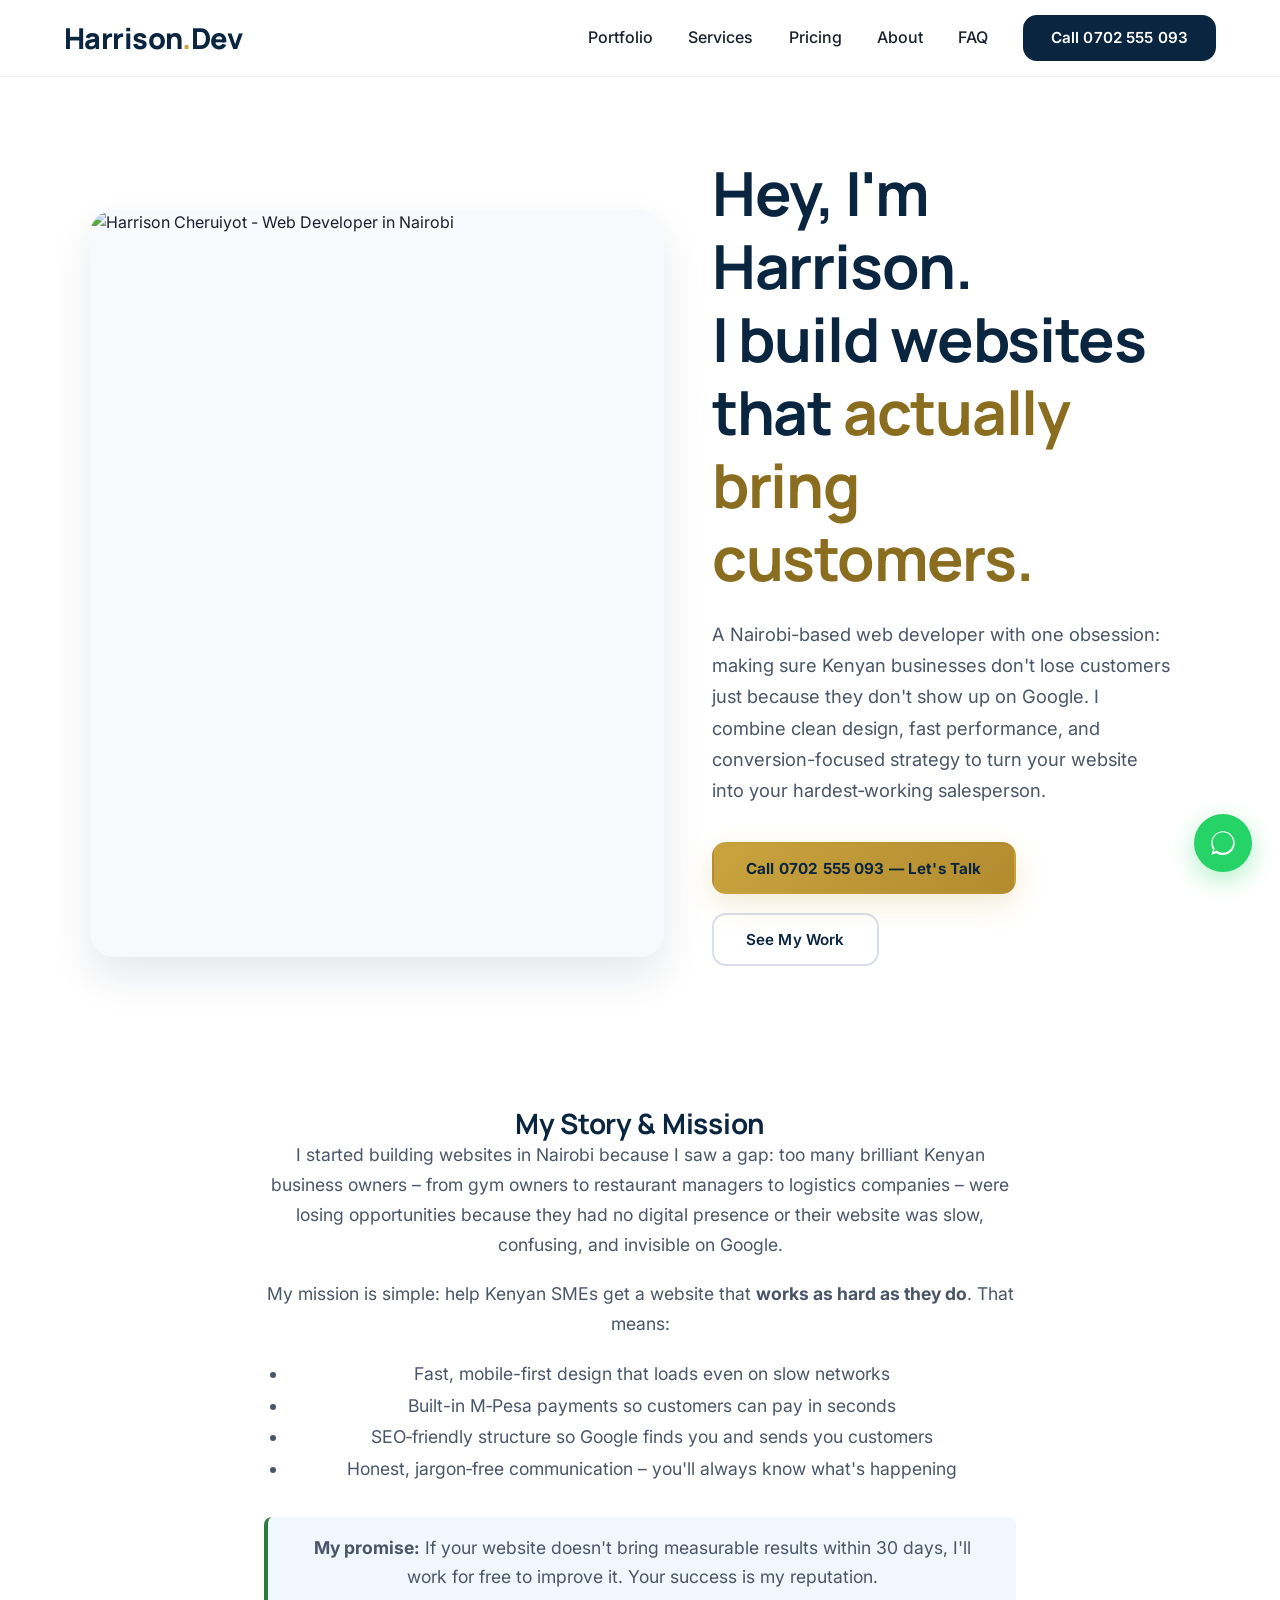
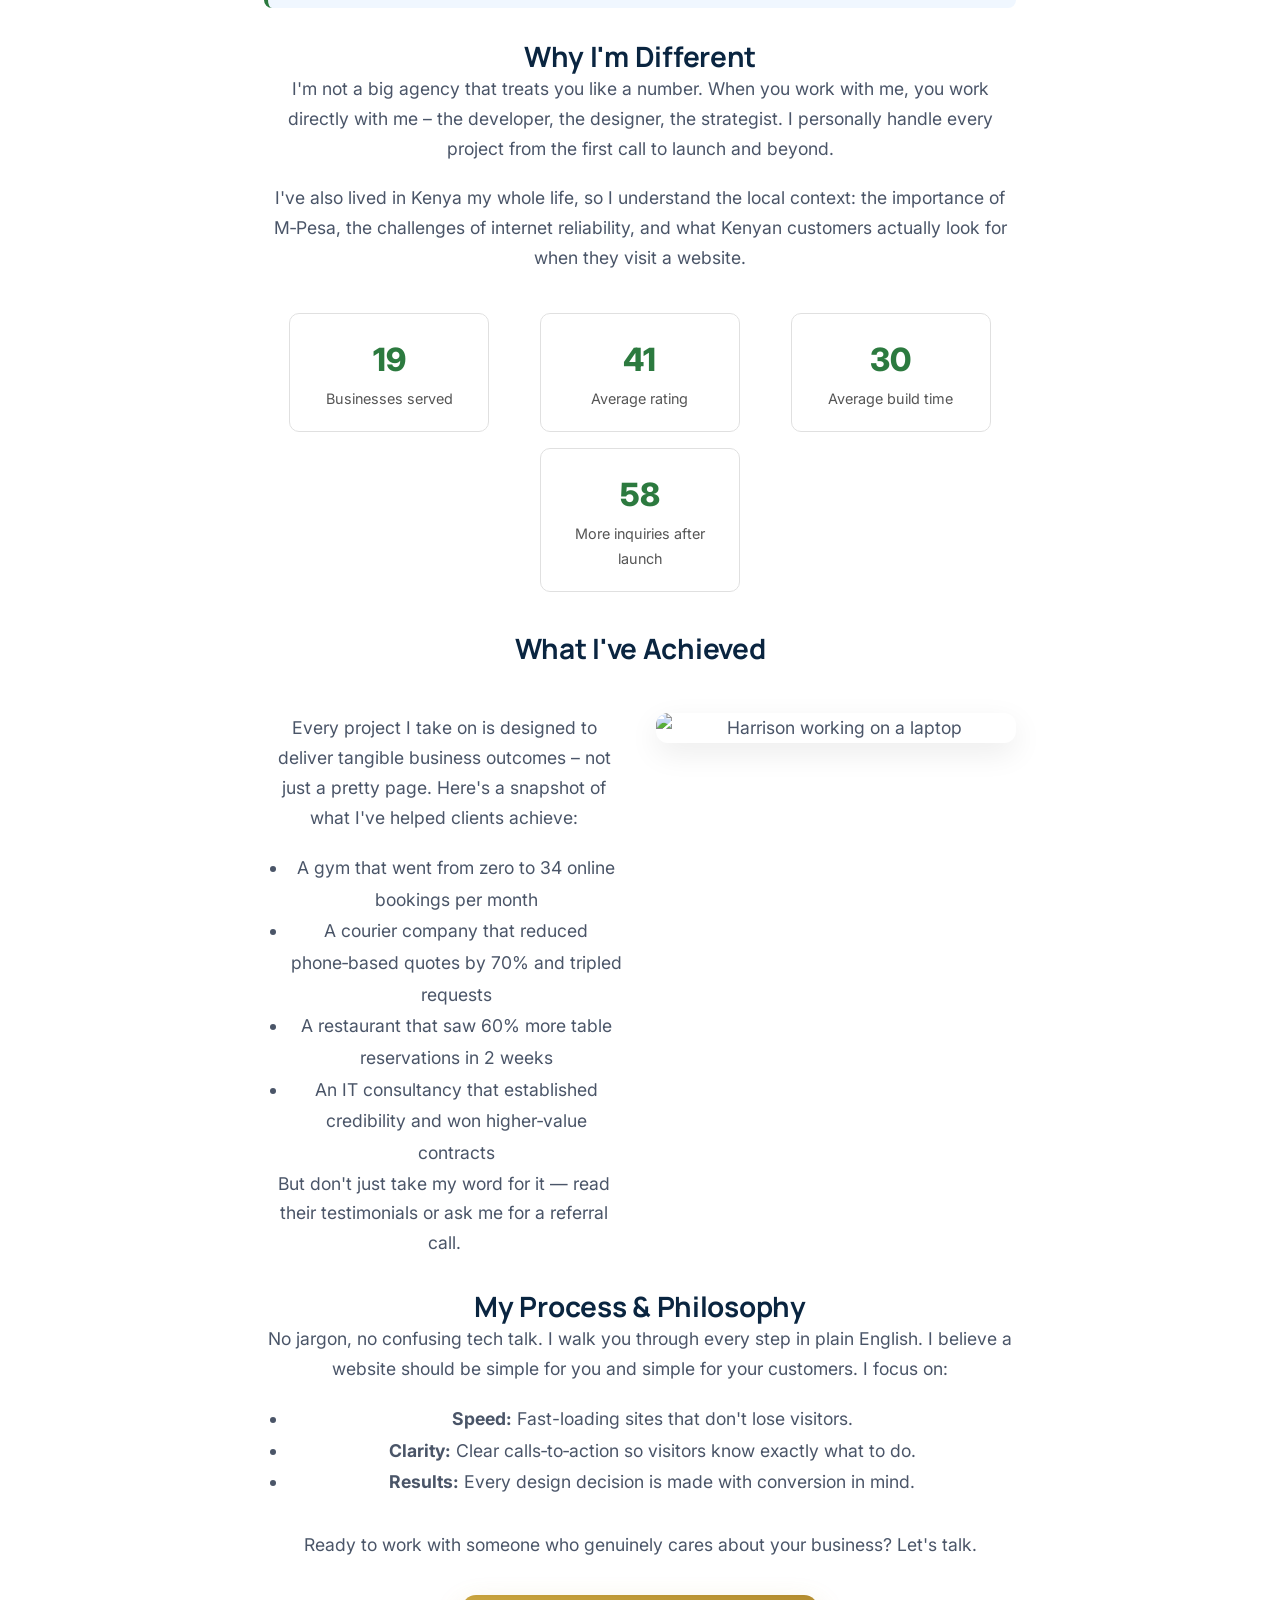
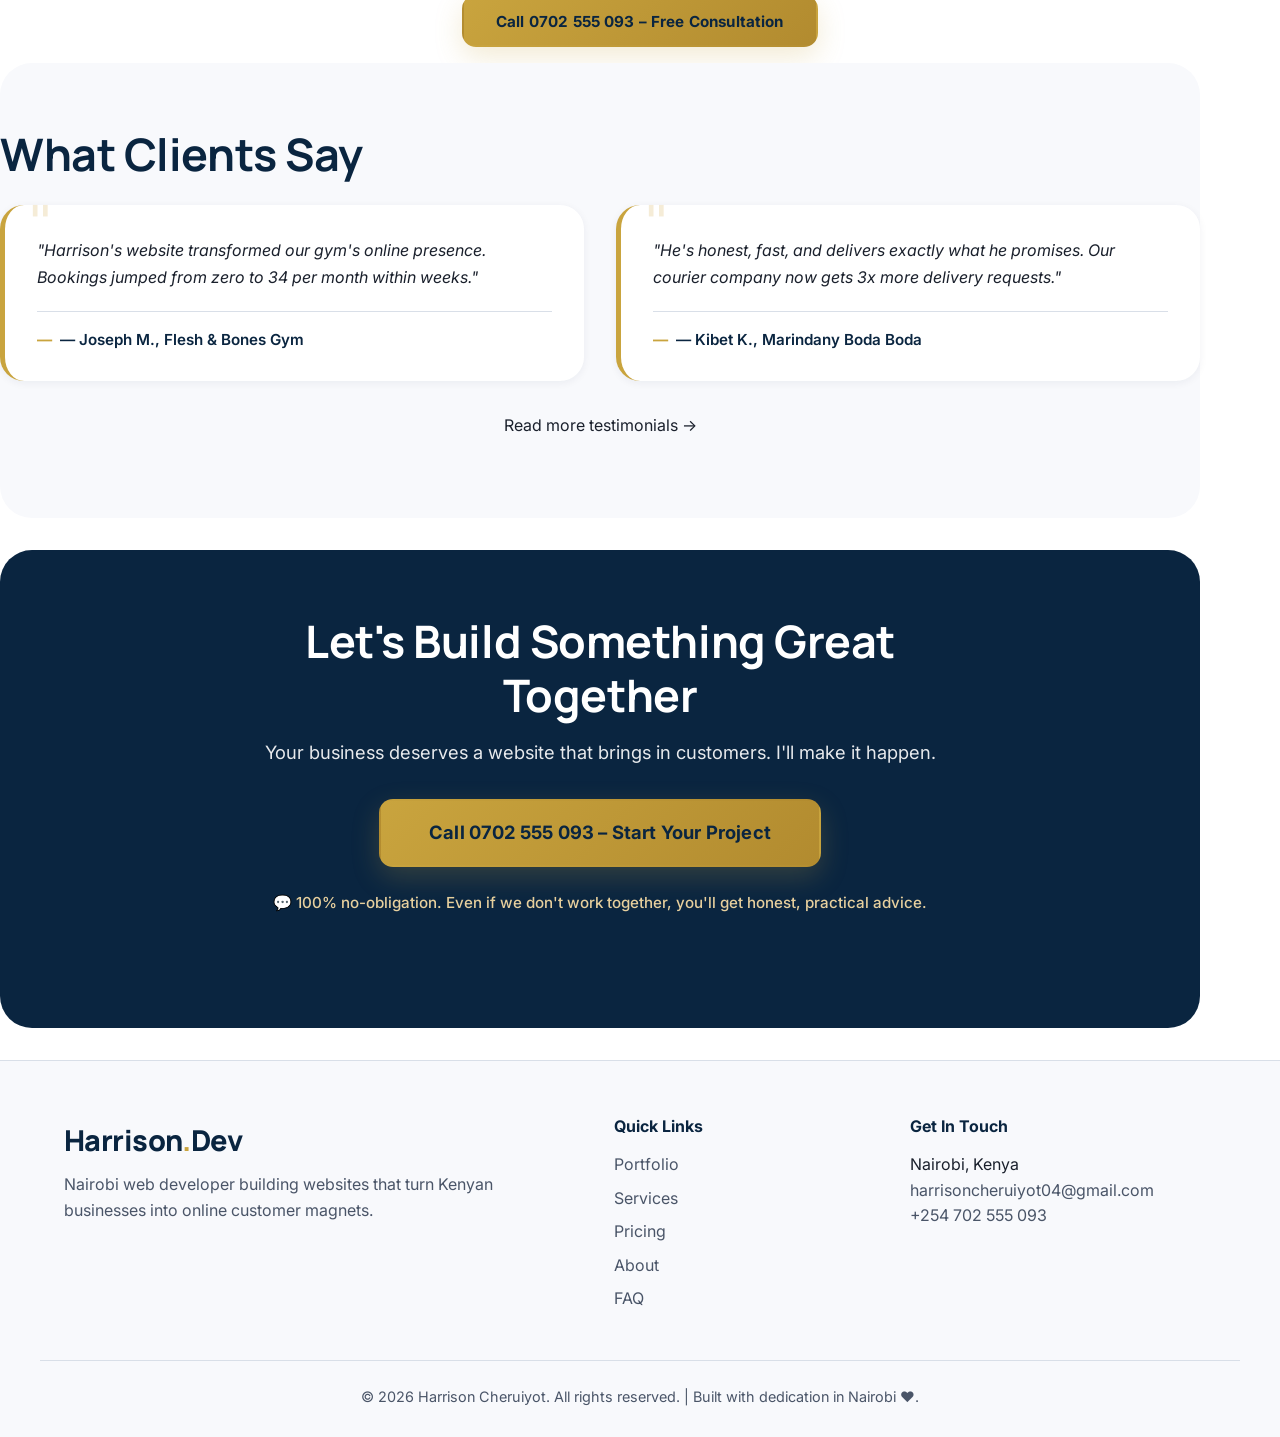
==== commit 39ce31c1: "Add files via upload" ====
--- a/about.html
+++ b/about.html
@@ -134,7 +134,7 @@
           <li><a href="index.html#pricing">Pricing</a></li>
           <li><a href="about.html" aria-current="page">About</a></li>
           <li><a href="index.html#faq">FAQ</a></li>
-          <li><a href="tel:+254702555093" class="btn btn-primary nav-cta">Call 0702 555 093</a></li>
+          <li><a href="tel:+254702555093" class="btn btn-primary nav-cta magnetic">Call 0702 555 093</a></li>
         </ul>
       </nav>
     </div>
@@ -142,8 +142,8 @@
   </header>
 
   <main id="main-content">
-    <!-- ABOUT HERO -->
-    <section class="hero container fade-up" aria-labelledby="about-hero-title">
+    <!-- ABOUT HERO (hero-animate will be added by JS) -->
+    <section class="hero container" aria-labelledby="about-hero-title">
       <div class="hero-content">
         <div class="hero-image-wrapper">
           <img 
@@ -163,7 +163,7 @@
             A Nairobi-based web developer with one obsession: making sure Kenyan businesses don't lose customers just because they don't show up on Google. I combine clean design, fast performance, and conversion-focused strategy to turn your website into your hardest‑working salesperson.
           </p>
           <div class="cta-group">
-            <a href="tel:+254702555093" class="btn btn-accent">Call 0702 555 093 — Let's Talk</a>
+            <a href="tel:+254702555093" class="btn btn-accent magnetic">Call 0702 555 093 — Let's Talk</a>
             <a href="index.html#work" class="btn btn-outline">See My Work</a>
           </div>
         </div>
@@ -251,13 +251,13 @@
       <p style="margin-top:2rem;">
         Ready to work with someone who genuinely cares about your business? Let's talk.
       </p>
-      <a href="tel:+254702555093" class="btn btn-accent" style="margin-top:1rem;">Call 0702 555 093 – Free Consultation</a>
+      <a href="tel:+254702555093" class="btn btn-accent magnetic" style="margin-top:1rem;">Call 0702 555 093 – Free Consultation</a>
     </section>
 
     <!-- TESTIMONIALS (short excerpt) -->
     <section class="testimonials container fade-up" aria-labelledby="about-testimonials-title">
       <h2 id="about-testimonials-title" class="section-title">What Clients Say</h2>
-      <div class="testimonials-grid">
+      <div class="testimonials-grid stagger-parent">
         <blockquote class="testimonial-card">
           <p>"Harrison's website transformed our gym's online presence. Bookings jumped from zero to 34 per month within weeks."</p>
           <footer><cite>— Joseph M., Flesh &amp; Bones Gym</cite></footer>
@@ -277,7 +277,7 @@
       <div class="final-cta-content">
         <h2 id="about-cta-title">Let's Build Something Great Together</h2>
         <p>Your business deserves a website that brings in customers. I'll make it happen.</p>
-        <a href="tel:+254702555093" class="btn btn-accent btn-large">Call 0702 555 093 – Start Your Project</a>
+        <a href="tel:+254702555093" class="btn btn-accent btn-large magnetic">Call 0702 555 093 – Start Your Project</a>
         <p class="cta-guarantee">💬 100% no-obligation. Even if we don't work together, you'll get honest, practical advice.</p>
       </div>
     </section>
--- a/style.css
+++ b/style.css
@@ -8,11 +8,11 @@
   --primary-blue: #0A2540;
   --primary-blue-light: #1B3A5C;
   --primary-blue-surface: #F0F4FA;
-  --gold-accent: #C9A43E;          /* for backgrounds, buttons */
-  --gold-dark: #8A6D1F;            /* for text on white */
+  --gold-accent: #C9A43E;
+  --gold-dark: #8A6D1F;
   --gold-light: #E7D09E;
   --gold-soft: #F9F3E3;
-  --purple-accent: #5B2D8E;        /* only for badge & special hover */
+  --purple-accent: #5B2D8E;
   --purple-light: #8E6BB8;
   --purple-soft: #F2ECF9;
   --white: #FFFFFF;
@@ -53,6 +53,8 @@
 html {
   scroll-behavior: smooth;
   -webkit-text-size-adjust: 100%;
+  max-width: 100%;
+  overflow-x: hidden; /* Prevent horizontal scroll on html */
 }
 
 body {
@@ -63,13 +65,15 @@
   background-color: var(--white);
   -webkit-font-smoothing: antialiased;
   -moz-osx-font-smoothing: grayscale;
-  overflow-x: hidden; /* Prevent horizontal scroll on whole page */
+  overflow-x: hidden; /* Prevent horizontal scroll on body */
+  max-width: 100%;
 }
 
 img {
   max-width: 100%;
   height: auto;
   display: block;
+  max-height: 100%; /* Prevent vertical overflow issues */
 }
 
 a {
@@ -97,6 +101,20 @@
   overflow-wrap: break-word;
   word-wrap: break-word;
   word-break: break-word;
+}
+
+/* Prevent flex/grid children from expanding beyond container */
+.flex-item,
+.grid-item,
+.hero-content > div,
+.services-grid > *,
+.process-steps > *,
+.pricing-grid > *,
+.testimonials-grid > *,
+.footer-grid > *,
+.nav-links li,
+.trust-logos span {
+  min-width: 0;
 }
 
 .visually-hidden {
@@ -173,7 +191,7 @@
 }
 
 .text-accent {
-  color: var(--gold-dark); /* darker for readability */
+  color: var(--gold-dark);
   background: none;
   -webkit-text-fill-color: initial;
 }
@@ -192,7 +210,10 @@
   cursor: pointer;
   border: 2px solid transparent;
   letter-spacing: 0.01em;
-  white-space: nowrap;
+  max-width: 100%;              /* prevent overflow */
+  white-space: normal;          /* allow text to wrap */
+  line-height: 1.4;             /* comfortable reading */
+  word-break: break-word;
 }
 
 .btn-primary {
@@ -244,7 +265,6 @@
   top: 0;
   z-index: 1000;
   background: rgba(255, 255, 255, 0.95);
-  /* Fallback for browsers without backdrop-filter */
   background: #ffffff;
   backdrop-filter: blur(18px);
   -webkit-backdrop-filter: blur(18px);
@@ -435,6 +455,8 @@
   color: var(--gray-300);
   letter-spacing: 0.02em;
   transition: color var(--transition-smooth);
+  word-break: break-word;
+  max-width: 100%;
 }
 .trust-logo:hover {
   color: var(--primary-blue);
@@ -490,7 +512,7 @@
 
 .service-cta {
   font-weight: 600;
-  color: var(--gold-dark); /* dark gold for text */
+  color: var(--gold-dark);
   display: inline-flex;
   align-items: center;
   gap: 0.3rem;
@@ -684,12 +706,15 @@
   transform: translateX(-50%);
   background: var(--purple-accent);
   color: white;
-  font-size: 0.8rem;
+  font-size: 0.75rem;
   font-weight: 700;
-  padding: 0.35rem 1.6rem;
+  padding: 0.3rem 1.2rem;
   border-radius: 30px;
   letter-spacing: 0.03em;
-  white-space: nowrap; /* Prevent badge from breaking */
+  white-space: nowrap;
+  max-width: 95%;
+  overflow: hidden;
+  text-overflow: ellipsis;
 }
 
 .price {
@@ -1203,4 +1228,78 @@
     transition-duration: 0.01ms !important;
     scroll-behavior: auto !important;
   }
+}
+/* ---------- ACTIVE NAV ---------- */
+.nav-links a.active-nav {
+  color: var(--gold-dark);
+}
+.nav-links a.active-nav::after {
+  width: 100%;
+  background-color: var(--gold-accent);
+}
+
+/* ---------- STAGGERED REVEAL ---------- */
+.stagger-parent > * {
+  opacity: 0;
+  transform: translateY(24px);
+  transition: opacity 0.7s cubic-bezier(0.4, 0, 0.2, 1),
+              transform 0.7s cubic-bezier(0.4, 0, 0.2, 1);
+}
+.stagger-parent > *.is-visible {
+  opacity: 1;
+  transform: translateY(0);
+}
+
+/* ---------- HERO ENTRANCE ---------- */
+.hero .hero-text,
+.hero .hero-image-wrapper {
+  opacity: 0;
+  transform: translateY(30px);
+  transition: opacity 0.9s cubic-bezier(0.4, 0, 0.2, 1),
+              transform 0.9s cubic-bezier(0.4, 0, 0.2, 1);
+}
+.hero.hero-animate .hero-text,
+.hero.hero-animate .hero-image-wrapper {
+  opacity: 1;
+  transform: translateY(0);
+}
+
+/* Stagger hero text children */
+.hero.hero-animate .hero-text > * {
+  opacity: 0;
+  transform: translateY(20px);
+  animation: heroChild 0.7s forwards;
+}
+.hero.hero-animate .hero-text > *:nth-child(1) { animation-delay: 0.2s; }
+.hero.hero-animate .hero-text > *:nth-child(2) { animation-delay: 0.4s; }
+.hero.hero-animate .hero-text > *:nth-child(3) { animation-delay: 0.6s; }
+.hero.hero-animate .hero-text > *:nth-child(4) { animation-delay: 0.8s; }
+
+@keyframes heroChild {
+  to {
+    opacity: 1;
+    transform: translateY(0);
+  }
+}
+
+/* ---------- MAGNETIC BUTTONS ---------- */
+.magnetic {
+  transition: transform 0.3s cubic-bezier(0.34, 1.56, 0.64, 1);
+  will-change: transform;
+}
+
+/* ---------- REDUCED MOTION OVERRIDE ---------- */
+@media (prefers-reduced-motion: reduce) {
+  .stagger-parent > *,
+  .hero .hero-text,
+  .hero .hero-image-wrapper,
+  .hero.hero-animate .hero-text > * {
+    opacity: 1 !important;
+    transform: none !important;
+    transition: none !important;
+    animation: none !important;
+  }
+  .magnetic {
+    transition: none !important;
+  }
 }
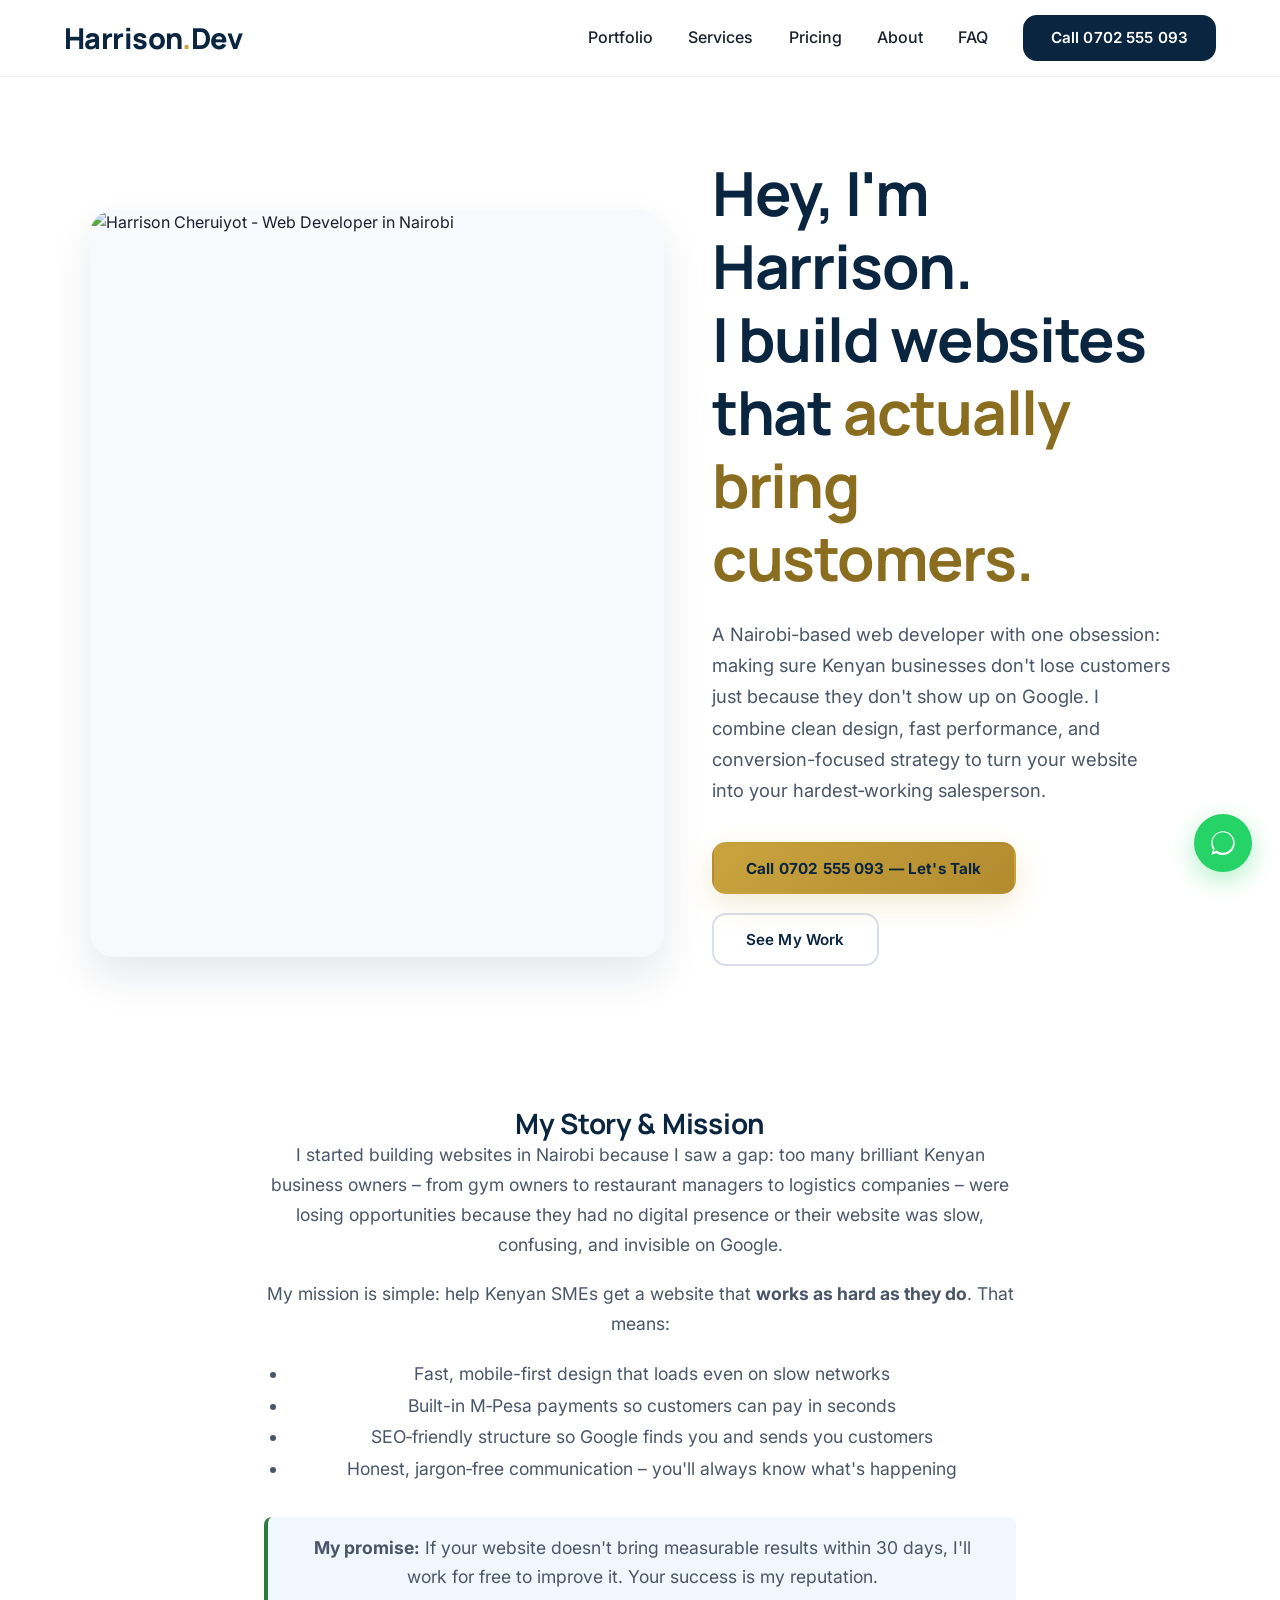
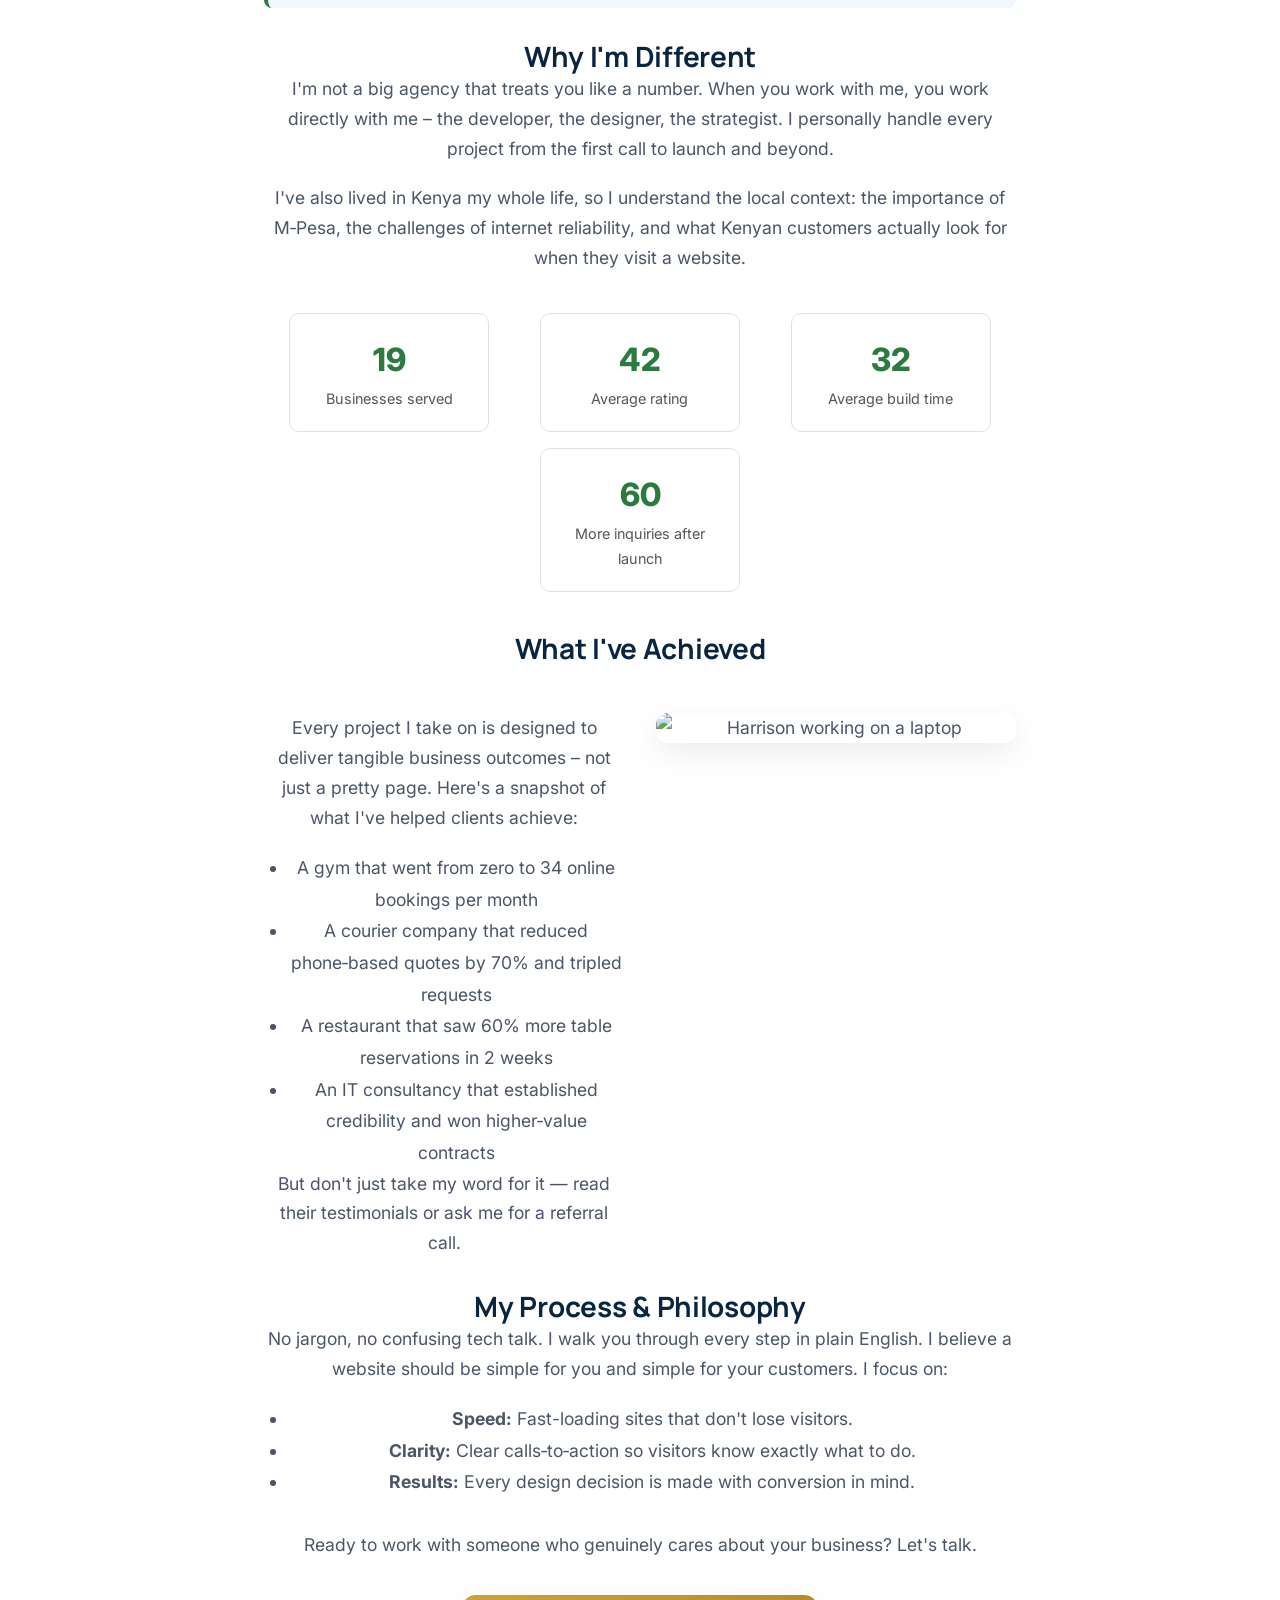
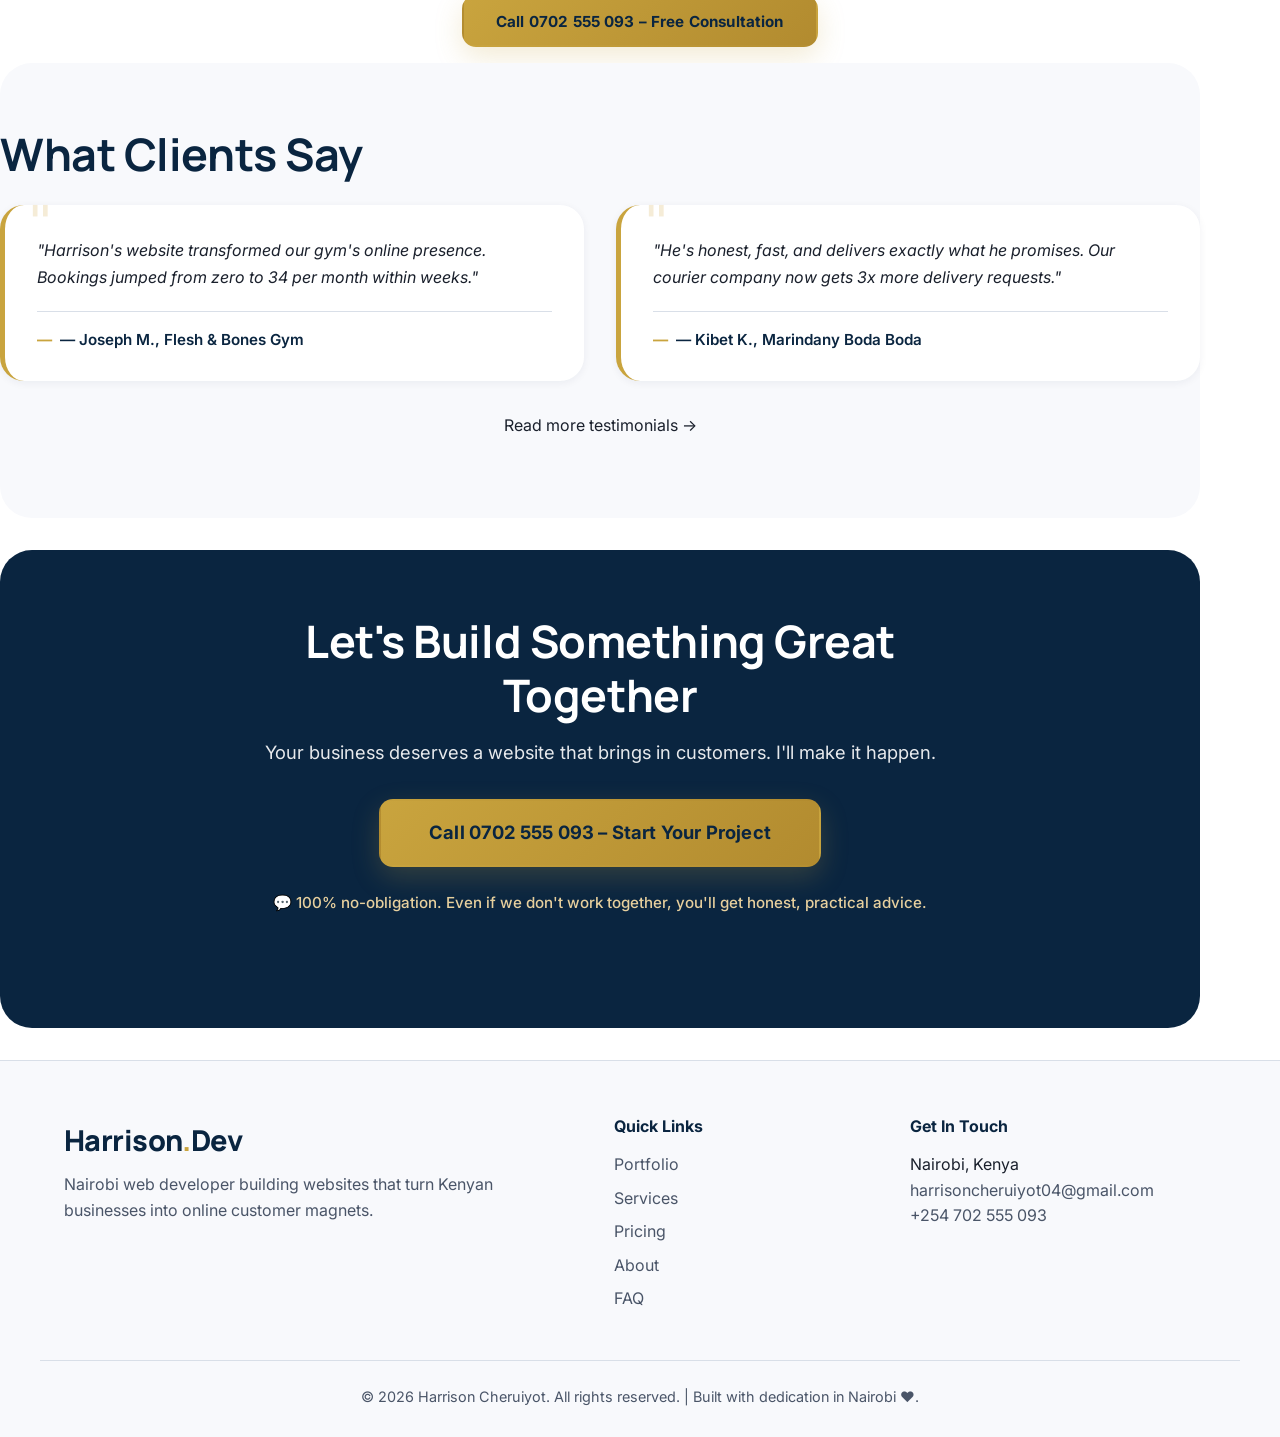
==== commit 1e1f1b3c: "Add files via upload" ====
--- a/about.html
+++ b/about.html
@@ -208,7 +208,7 @@
           <div class="label">Average rating</div>
         </div>
         <div class="about-stat">
-          <div class="number">3–7 days</div>
+          <div class="number">3 to 7 days</div>
           <div class="label">Average build time</div>
         </div>
         <div class="about-stat">
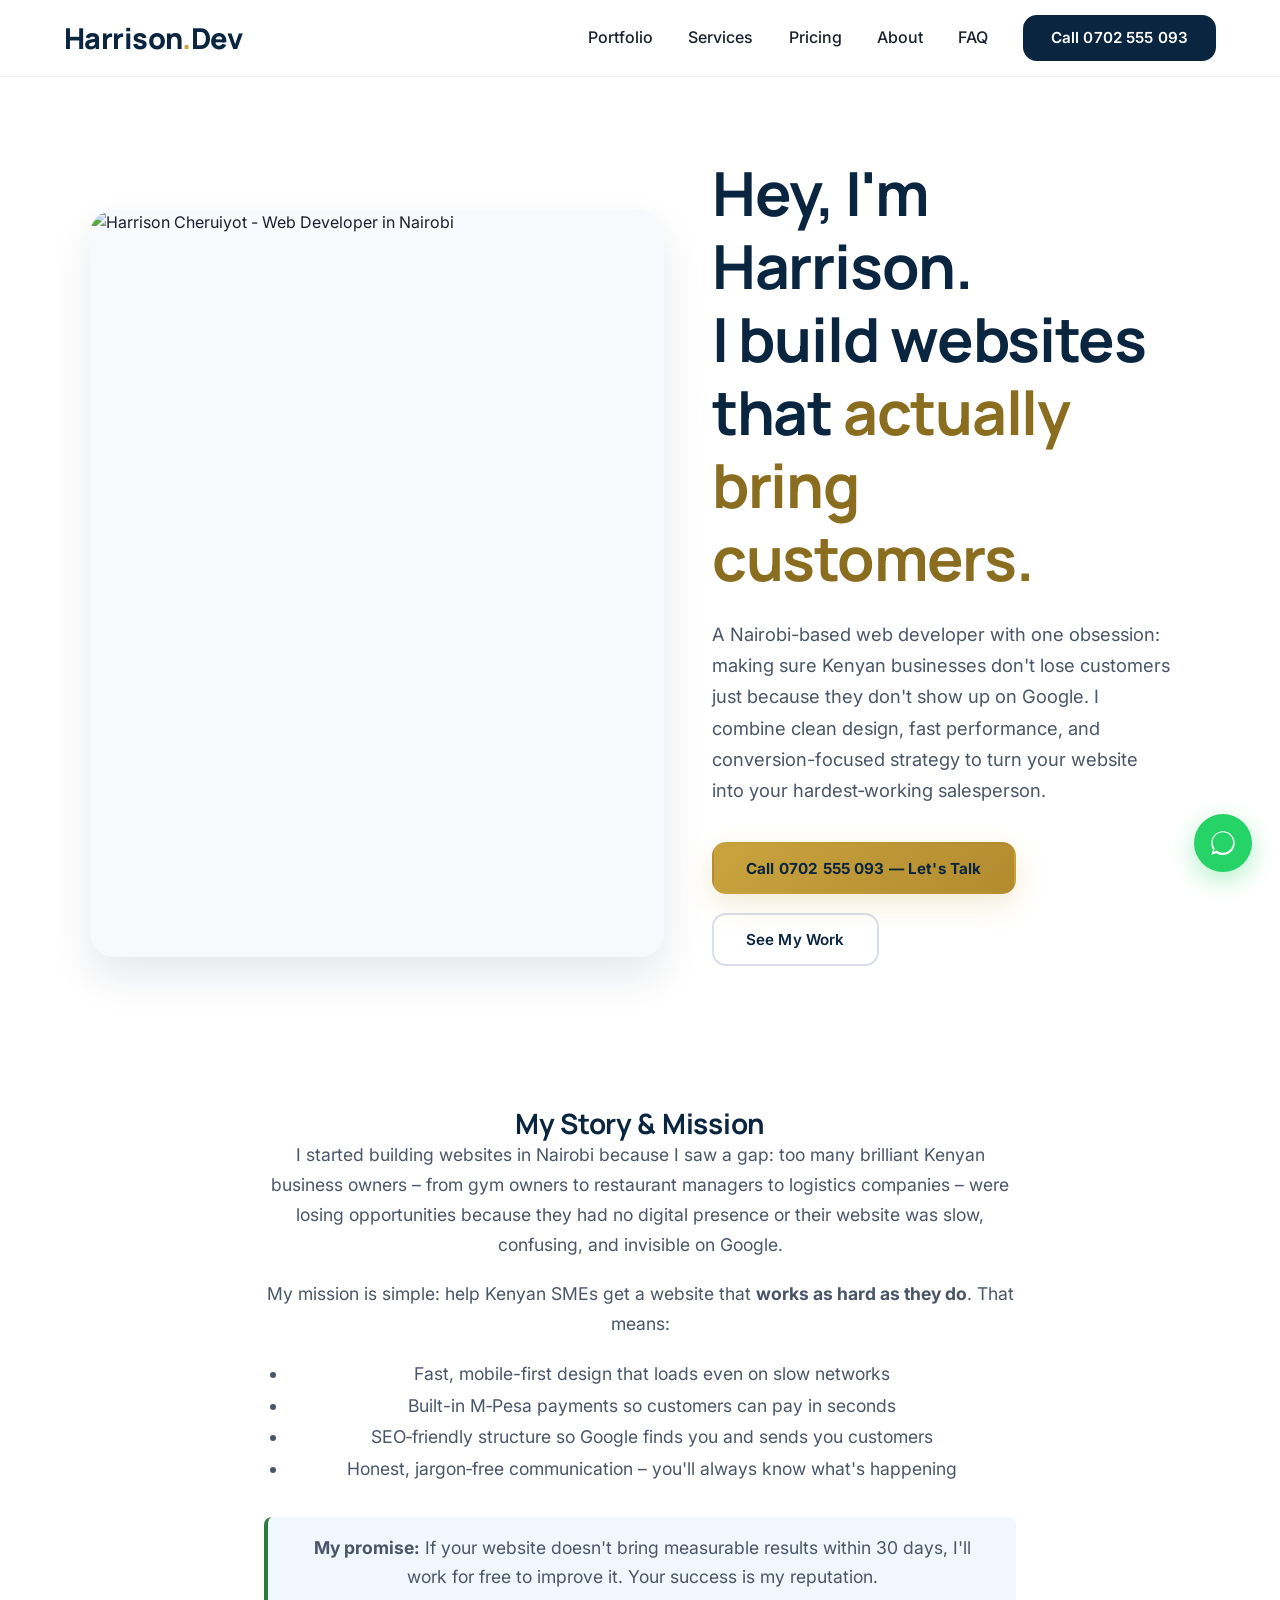
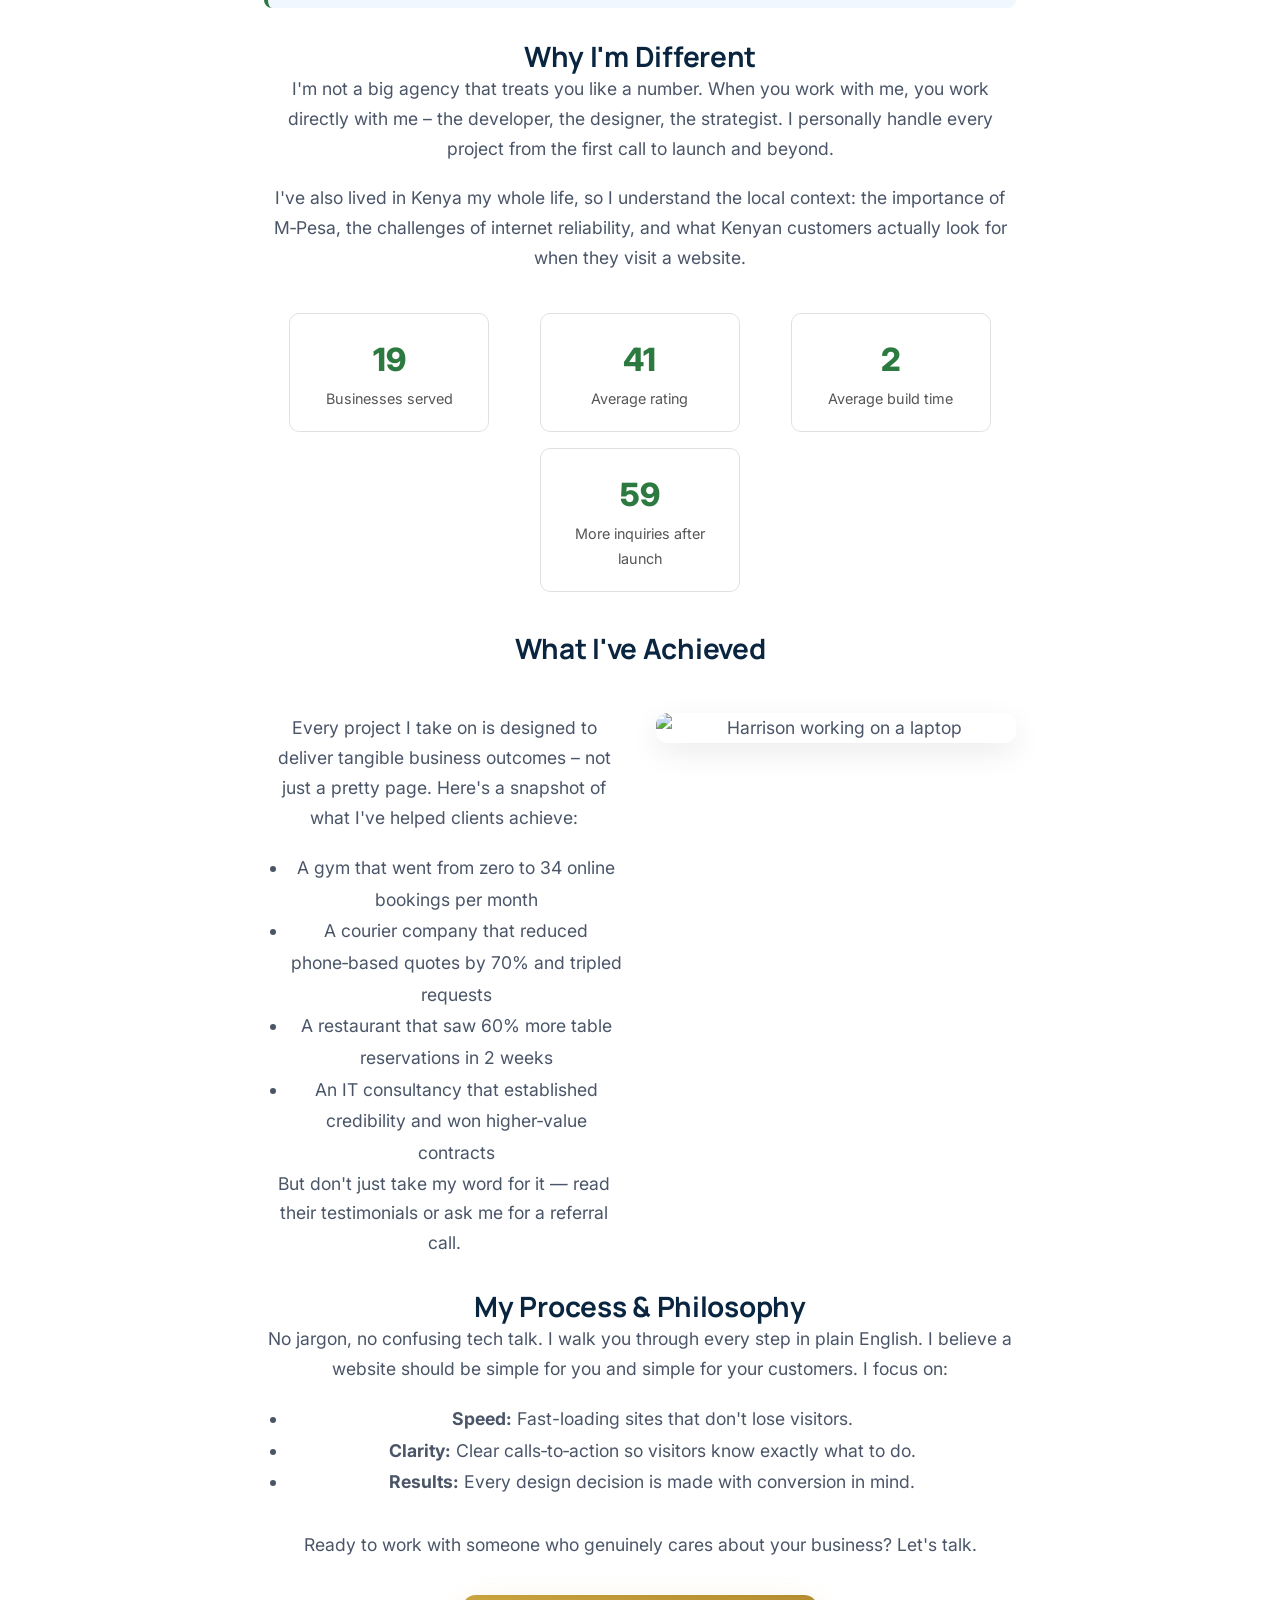
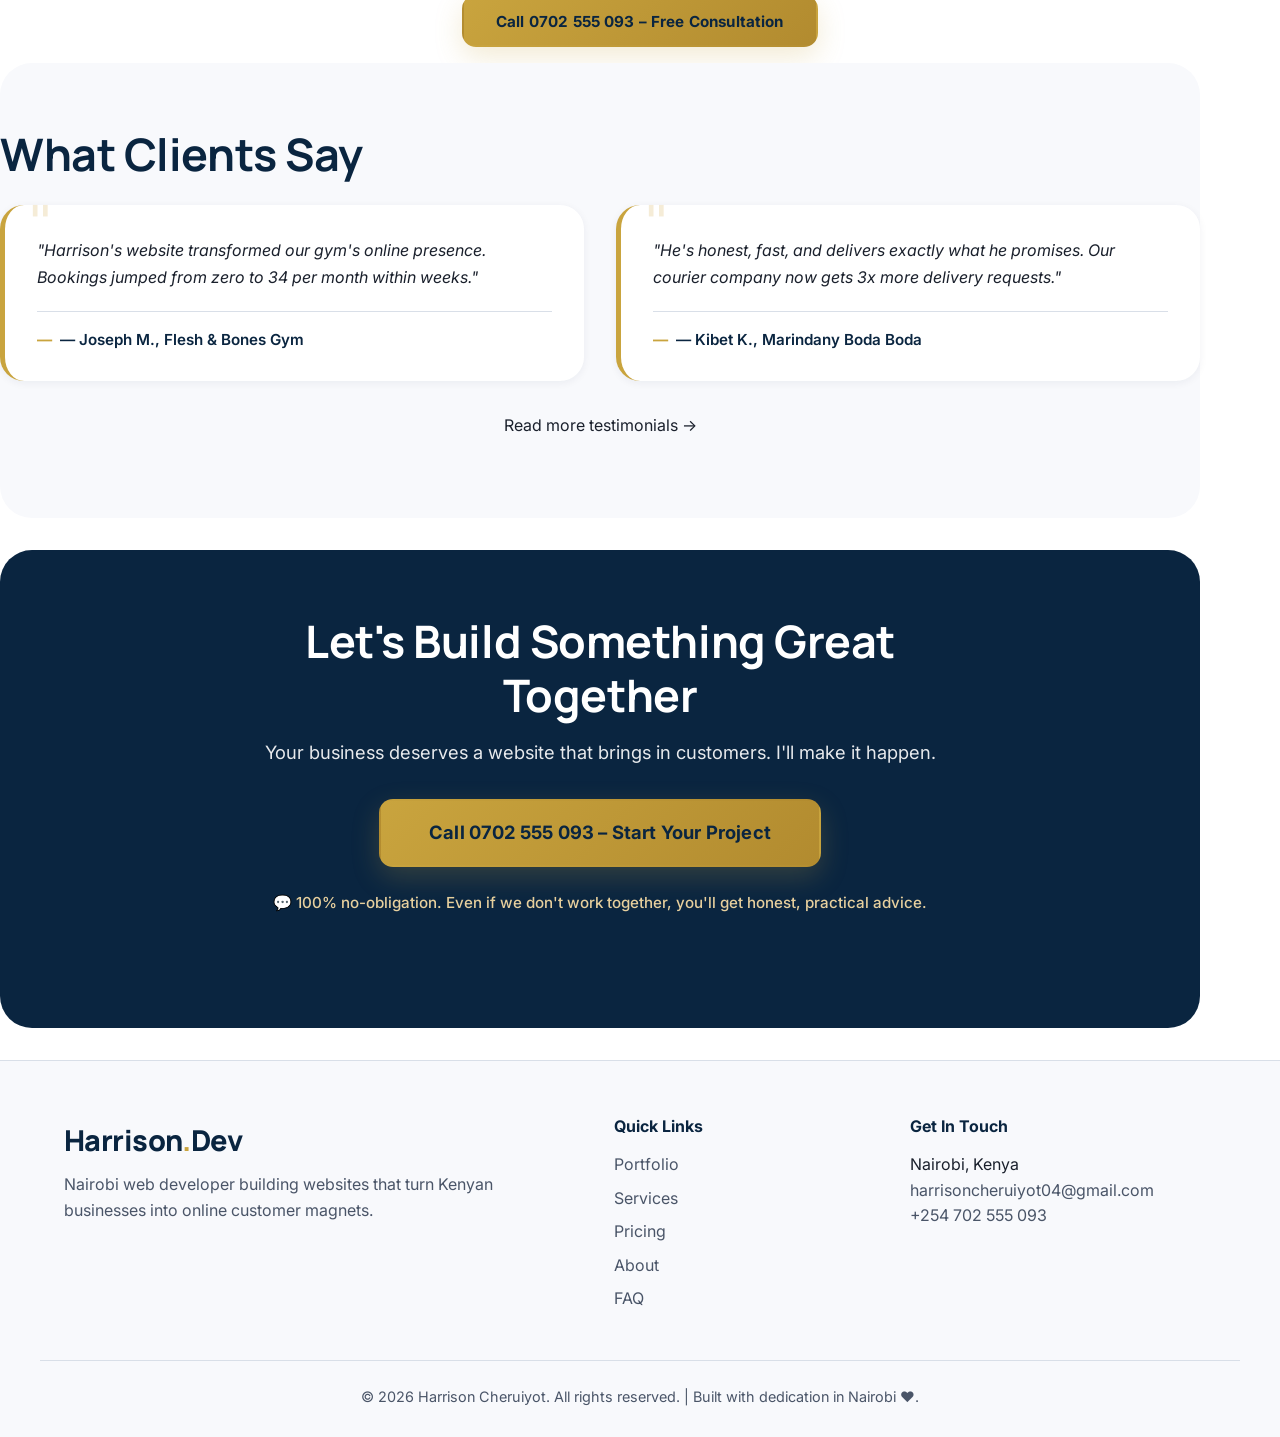
==== commit d43c28d7: "Add files via upload" ====
--- a/about.html
+++ b/about.html
@@ -208,7 +208,7 @@
           <div class="label">Average rating</div>
         </div>
         <div class="about-stat">
-          <div class="number">3 to 7 days</div>
+          <div class="number">3 days</div>
           <div class="label">Average build time</div>
         </div>
         <div class="about-stat">
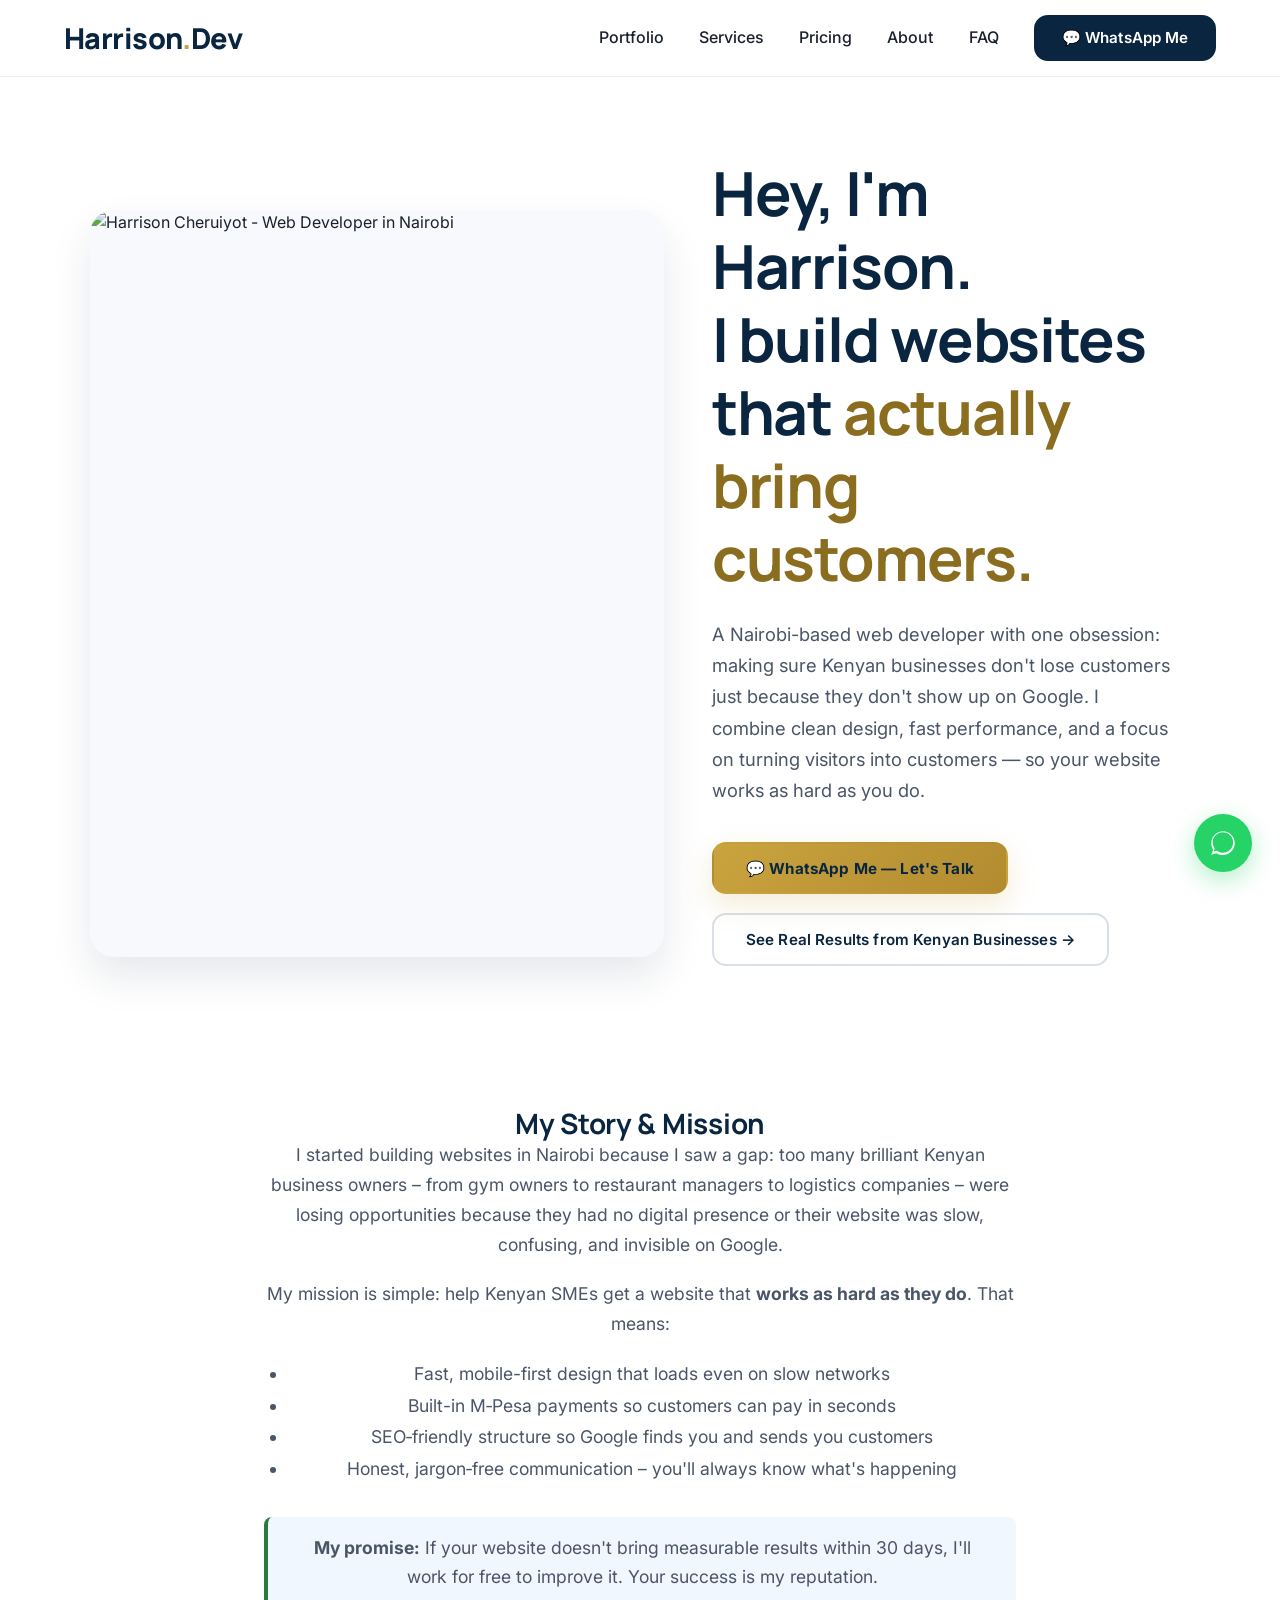
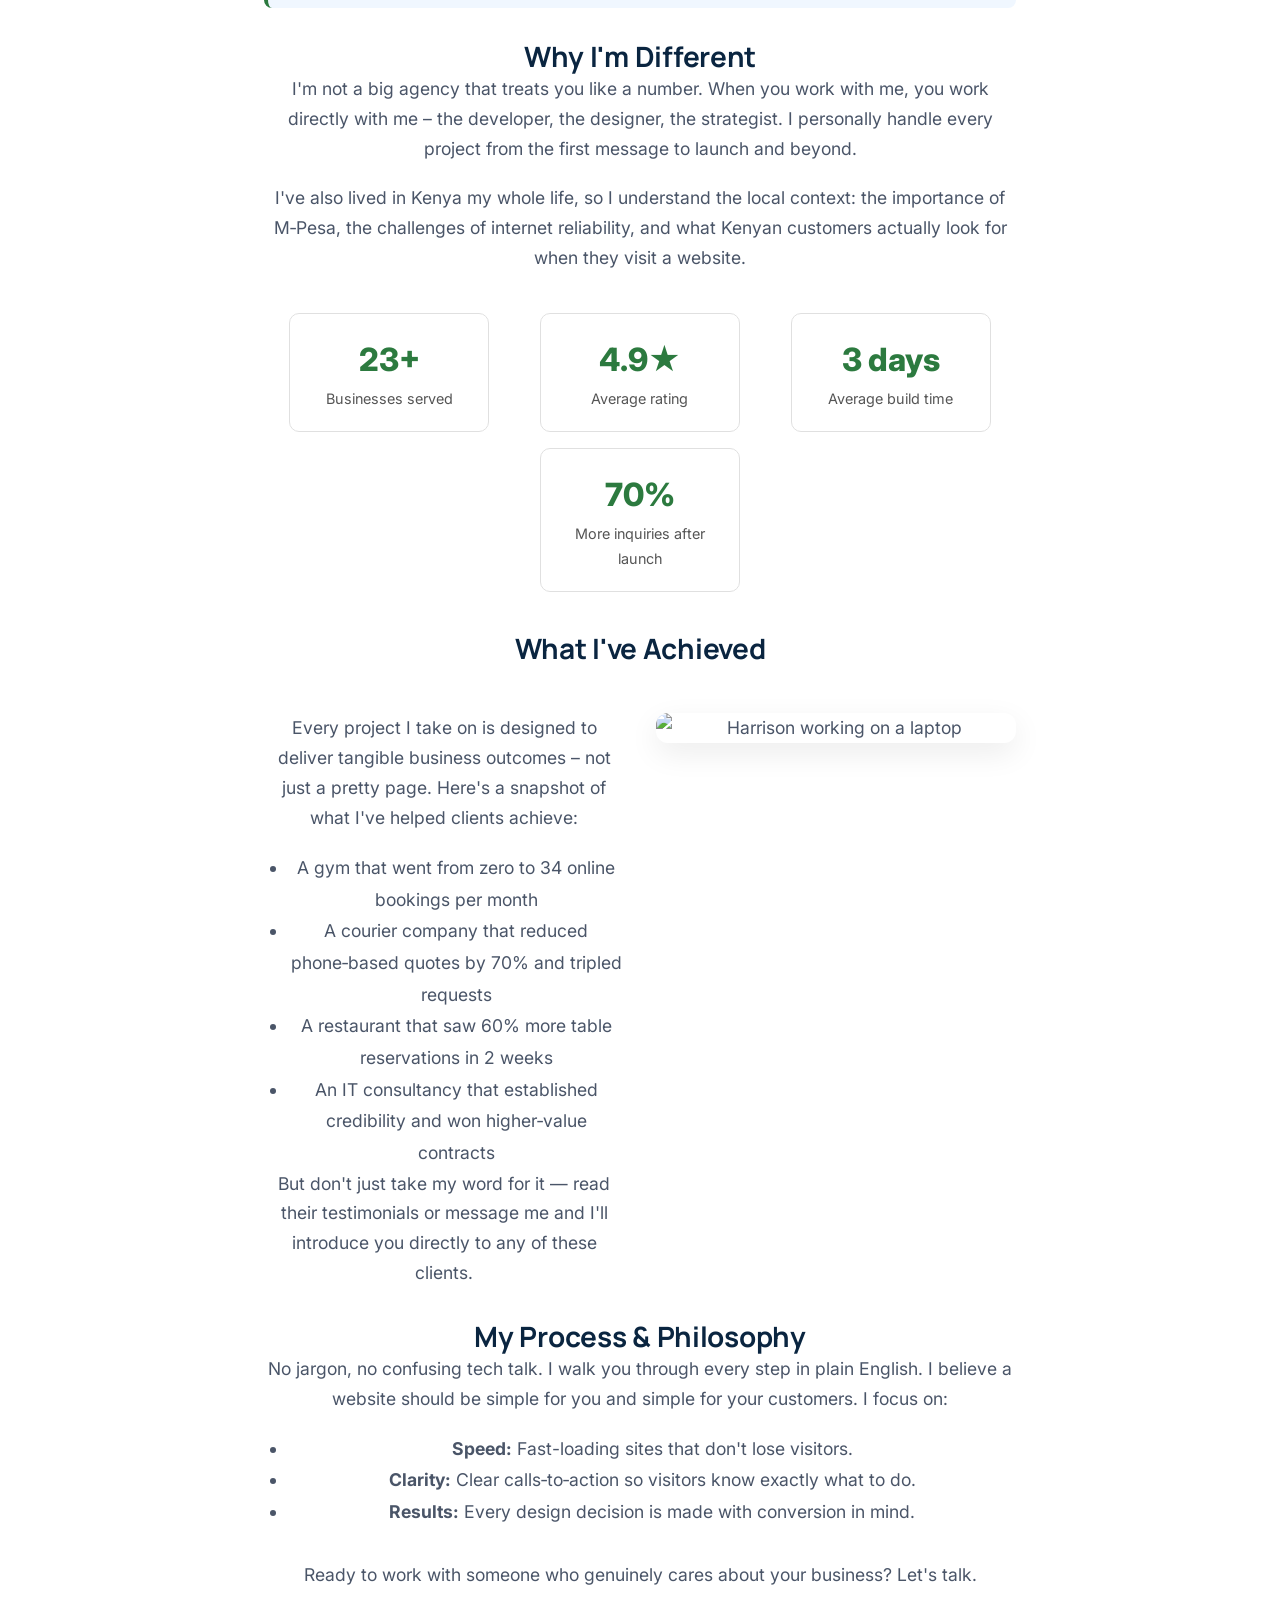
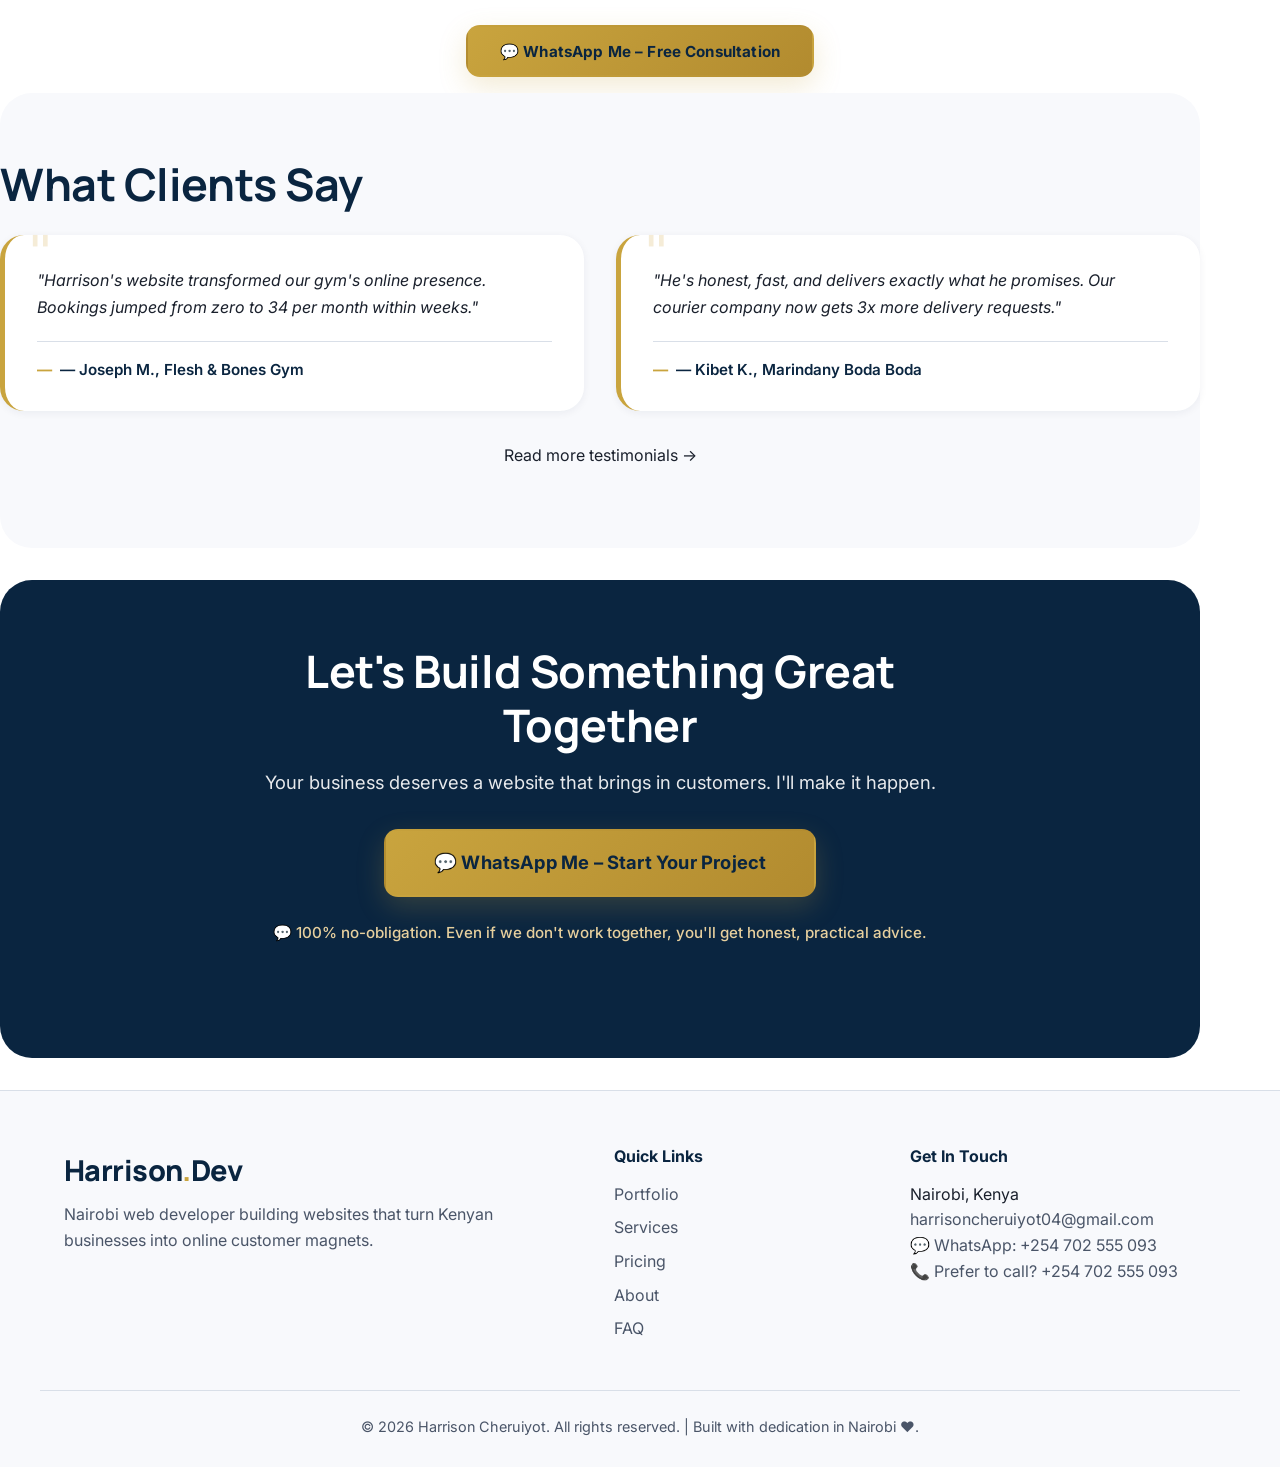
==== commit 4a2db4f5: "Add files via upload" ====
--- a/about.html
+++ b/about.html
@@ -134,7 +134,11 @@
           <li><a href="index.html#pricing">Pricing</a></li>
           <li><a href="about.html" aria-current="page">About</a></li>
           <li><a href="index.html#faq">FAQ</a></li>
-          <li><a href="tel:+254702555093" class="btn btn-primary nav-cta magnetic">Call 0702 555 093</a></li>
+          <li>
+            <a href="https://wa.me/254702555093?text=Hi%20Harrison%2C%20I%27d%20like%20a%20free%20website%20strategy%20session"
+               target="_blank" rel="noopener noreferrer"
+               class="btn btn-primary nav-cta magnetic">💬 WhatsApp Me</a>
+          </li>
         </ul>
       </nav>
     </div>
@@ -142,7 +146,7 @@
   </header>
 
   <main id="main-content">
-    <!-- ABOUT HERO (hero-animate will be added by JS) -->
+    <!-- ABOUT HERO -->
     <section class="hero container" aria-labelledby="about-hero-title">
       <div class="hero-content">
         <div class="hero-image-wrapper">
@@ -160,11 +164,13 @@
         <div class="hero-text">
           <h1 id="about-hero-title">Hey, I'm Harrison.<br> I build websites that <span class="text-accent">actually bring customers.</span></h1>
           <p class="hero-subtitle">
-            A Nairobi-based web developer with one obsession: making sure Kenyan businesses don't lose customers just because they don't show up on Google. I combine clean design, fast performance, and conversion-focused strategy to turn your website into your hardest‑working salesperson.
+            A Nairobi-based web developer with one obsession: making sure Kenyan businesses don't lose customers just because they don't show up on Google. I combine clean design, fast performance, and a focus on turning visitors into customers — so your website works as hard as you do.
           </p>
           <div class="cta-group">
-            <a href="tel:+254702555093" class="btn btn-accent magnetic">Call 0702 555 093 — Let's Talk</a>
-            <a href="index.html#work" class="btn btn-outline">See My Work</a>
+            <a href="https://wa.me/254702555093?text=Hi%20Harrison%2C%20I%27d%20like%20to%20talk%20about%20a%20website"
+               target="_blank" rel="noopener noreferrer"
+               class="btn btn-accent magnetic">💬 WhatsApp Me — Let's Talk</a>
+            <a href="index.html#work" class="btn btn-outline">See Real Results from Kenyan Businesses →</a>
           </div>
         </div>
       </div>
@@ -192,7 +198,7 @@
 
       <h2>Why I'm Different</h2>
       <p>
-        I'm not a big agency that treats you like a number. When you work with me, you work directly with me – the developer, the designer, the strategist. I personally handle every project from the first call to launch and beyond.
+        I'm not a big agency that treats you like a number. When you work with me, you work directly with me – the developer, the designer, the strategist. I personally handle every project from the first message to launch and beyond.
       </p>
       <p>
         I've also lived in Kenya my whole life, so I understand the local context: the importance of M‑Pesa, the challenges of internet reliability, and what Kenyan customers actually look for when they visit a website.
@@ -230,7 +236,9 @@
             <li>An IT consultancy that established credibility and won higher‑value contracts</li>
           </ul>
           <p>
-            But don't just take my word for it — <a href="index.html#testimonials">read their testimonials</a> or <a href="tel:+254702555093">ask me for a referral call</a>.
+            But don't just take my word for it — <a href="index.html#testimonials">read their testimonials</a> or
+            <a href="https://wa.me/254702555093?text=Hi%20Harrison%2C%20I%27d%20like%20to%20verify%20your%20work%20with%20a%20referral%20call"
+               target="_blank" rel="noopener noreferrer">message me and I'll introduce you directly</a> to any of these clients.
           </p>
         </div>
         <div>
@@ -251,7 +259,9 @@
       <p style="margin-top:2rem;">
         Ready to work with someone who genuinely cares about your business? Let's talk.
       </p>
-      <a href="tel:+254702555093" class="btn btn-accent magnetic" style="margin-top:1rem;">Call 0702 555 093 – Free Consultation</a>
+      <a href="https://wa.me/254702555093?text=Hi%20Harrison%2C%20I%27d%20like%20a%20free%20consultation"
+         target="_blank" rel="noopener noreferrer"
+         class="btn btn-accent magnetic" style="margin-top:1rem;">💬 WhatsApp Me – Free Consultation</a>
     </section>
 
     <!-- TESTIMONIALS (short excerpt) -->
@@ -277,7 +287,9 @@
       <div class="final-cta-content">
         <h2 id="about-cta-title">Let's Build Something Great Together</h2>
         <p>Your business deserves a website that brings in customers. I'll make it happen.</p>
-        <a href="tel:+254702555093" class="btn btn-accent btn-large magnetic">Call 0702 555 093 – Start Your Project</a>
+        <a href="https://wa.me/254702555093?text=Hi%20Harrison%2C%20I%27d%20like%20to%20start%20a%20website%20project"
+           target="_blank" rel="noopener noreferrer"
+           class="btn btn-accent btn-large magnetic">💬 WhatsApp Me – Start Your Project</a>
         <p class="cta-guarantee">💬 100% no-obligation. Even if we don't work together, you'll get honest, practical advice.</p>
       </div>
     </section>
@@ -304,7 +316,11 @@
         <h4>Get In Touch</h4>
         <p>Nairobi, Kenya</p>
         <p><a href="mailto:harrisoncheruiyot04@gmail.com">harrisoncheruiyot04@gmail.com</a></p>
-        <p><a href="tel:+254702555093">+254 702 555 093</a></p>
+        <p>
+          <a href="https://wa.me/254702555093?text=Hi%20Harrison%2C%20I%27d%20like%20a%20free%20website%20strategy%20session"
+             target="_blank" rel="noopener noreferrer">💬 WhatsApp: +254 702 555 093</a>
+        </p>
+        <p><a href="tel:+254702555093">📞 Prefer to call? +254 702 555 093</a></p>
       </div>
     </div>
     <div class="container footer-bottom">
@@ -313,14 +329,18 @@
   </footer>
 
   <!-- WhatsApp Floating Button -->
-  <a href="https://wa.me/254702555093" target="_blank" rel="noopener noreferrer" class="whatsapp-float" aria-label="Chat on WhatsApp">
+  <a href="https://wa.me/254702555093?text=Hi%20Harrison%2C%20I%27d%20like%20a%20free%20website%20strategy%20session"
+     target="_blank" rel="noopener noreferrer"
+     class="whatsapp-float" aria-label="Chat on WhatsApp">
     <svg viewBox="0 0 24 24" width="28" height="28" fill="currentColor" aria-hidden="true"><path d="M12.031 2C6.525 2 2 6.56 2 12.109c0 2.09.603 4.038 1.635 5.735L2.018 21.98l4.365-1.291a10.05 10.05 0 005.648 1.656c5.505 0 10.031-4.559 10.031-10.108S17.535 2 12.031 2zm0 18.278c-1.731 0-3.414-.516-4.861-1.488l-.35-.207-2.696.797.719-2.623-.227-.344a8.64 8.64 0 01-1.501-4.806c0-4.81 3.934-8.74 8.787-8.74 4.853 0 8.787 3.93 8.787 8.74 0 4.81-3.934 8.74-8.787 8.74z"/></svg>
   </a>
 
-  <!-- Mobile Sticky Call Banner -->
+  <!-- Mobile Sticky WhatsApp Banner -->
   <div class="mobile-call-banner">
-    <a href="tel:+254702555093" class="btn btn-accent" style="width:100%; padding:0.8rem;">
-      📞 Call 0702 555 093 – Free Strategy Session
+    <a href="https://wa.me/254702555093?text=Hi%20Harrison%2C%20I%27d%20like%20a%20free%20website%20strategy%20session"
+       target="_blank" rel="noopener noreferrer"
+       class="btn btn-accent" style="width:100%; padding:0.8rem;">
+      💬 WhatsApp Me – Free Strategy Session
     </a>
   </div>
 
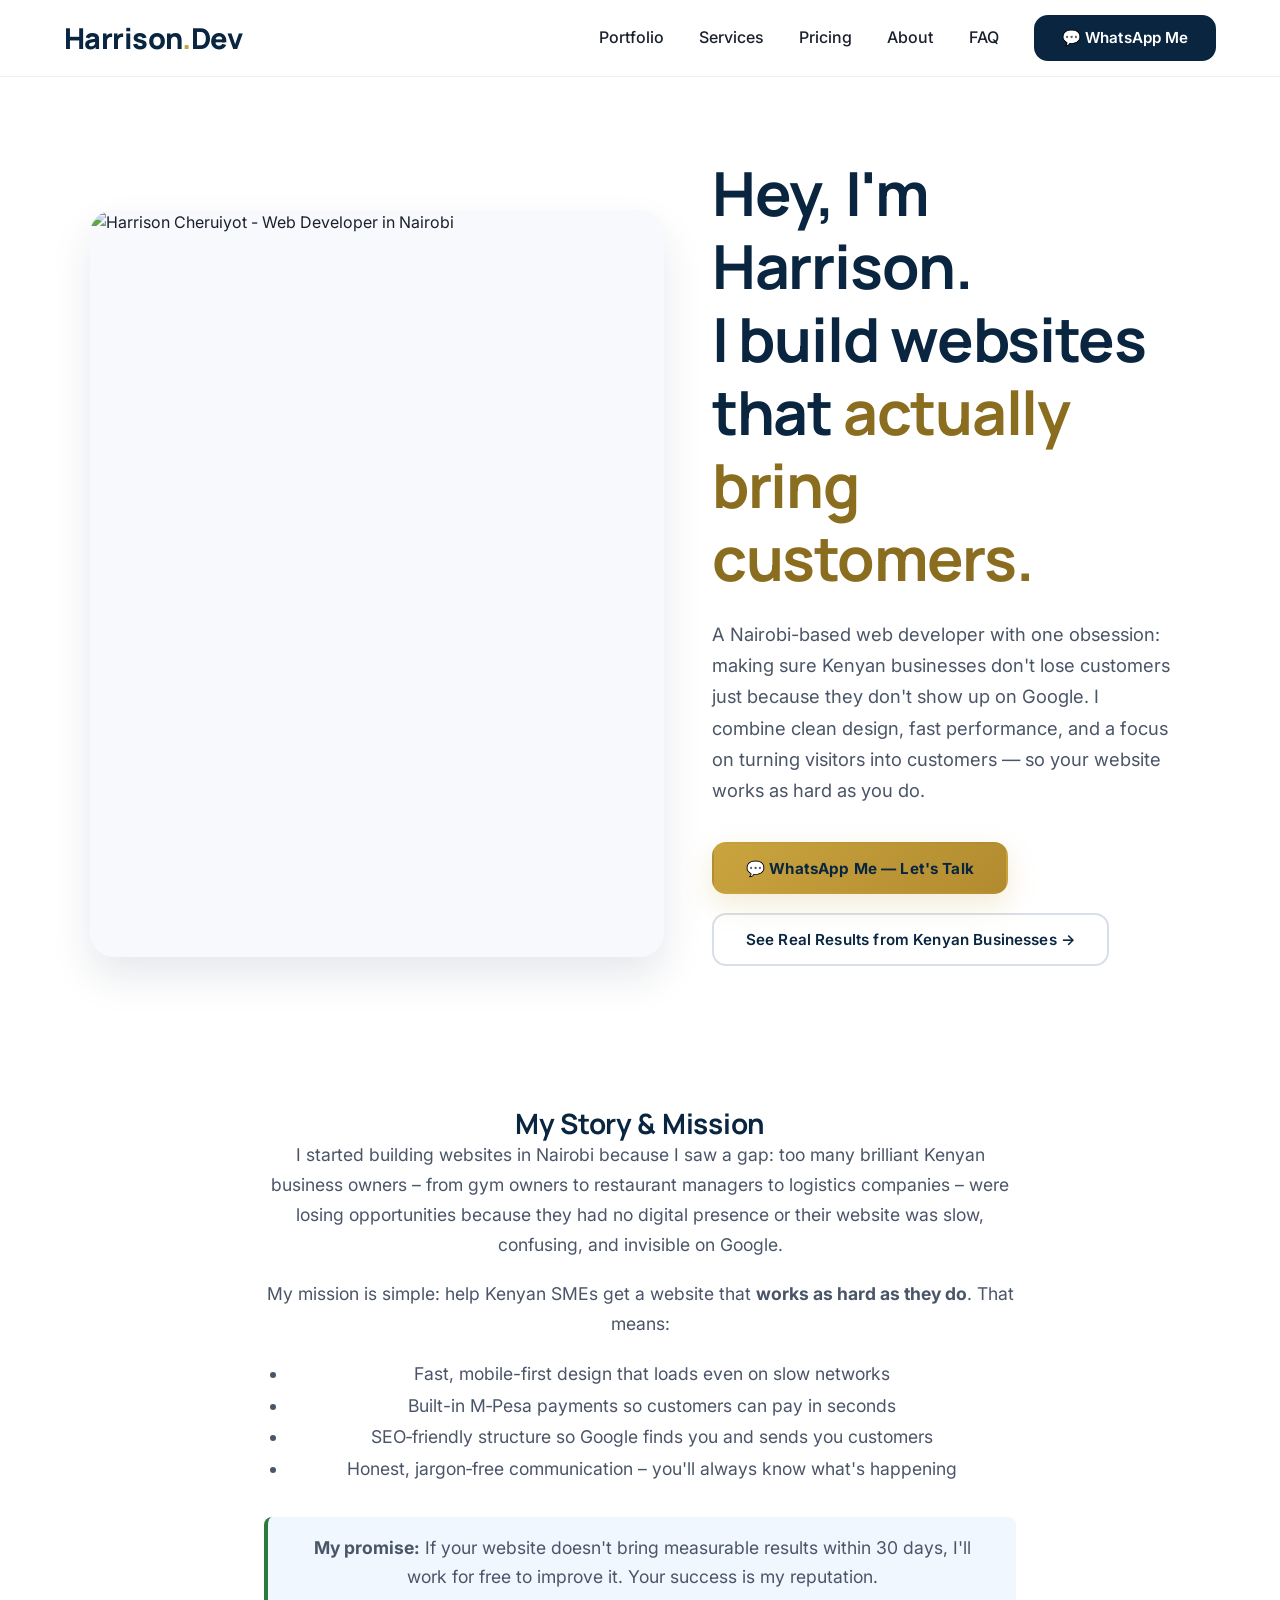
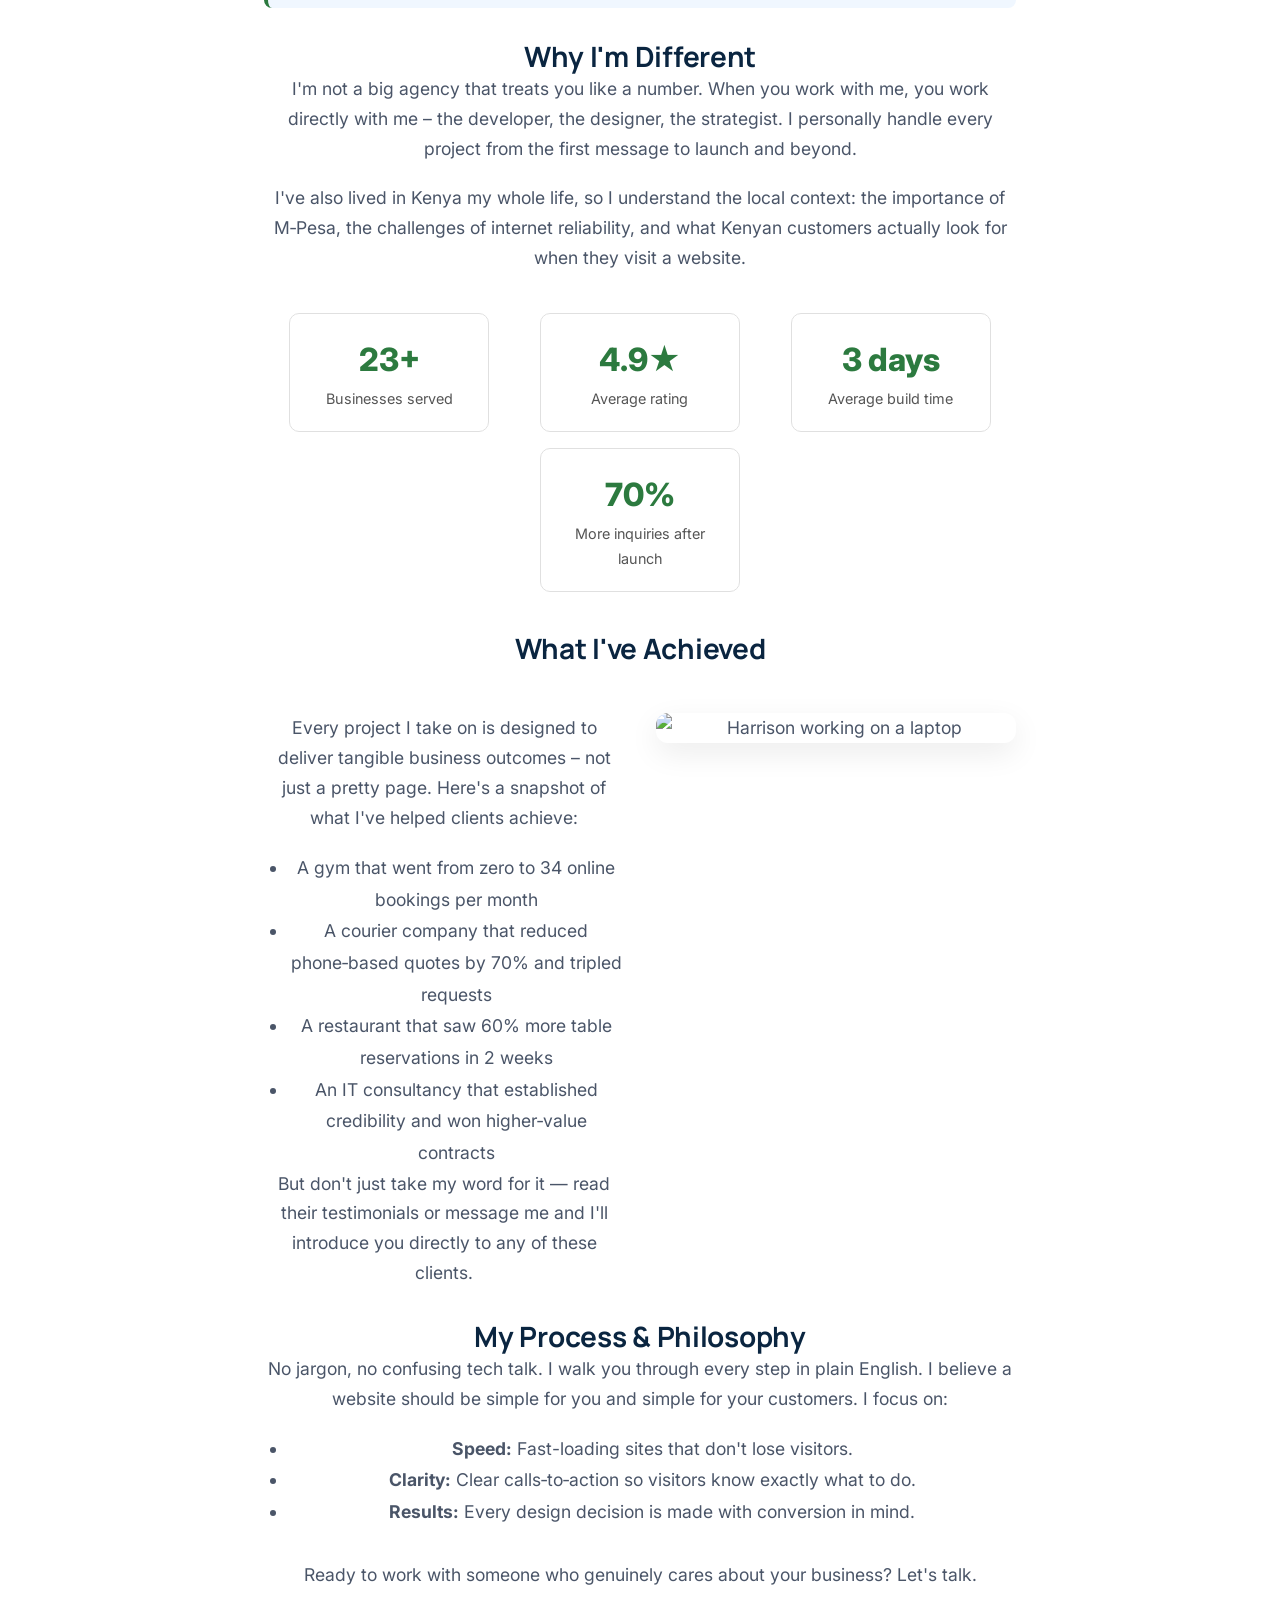
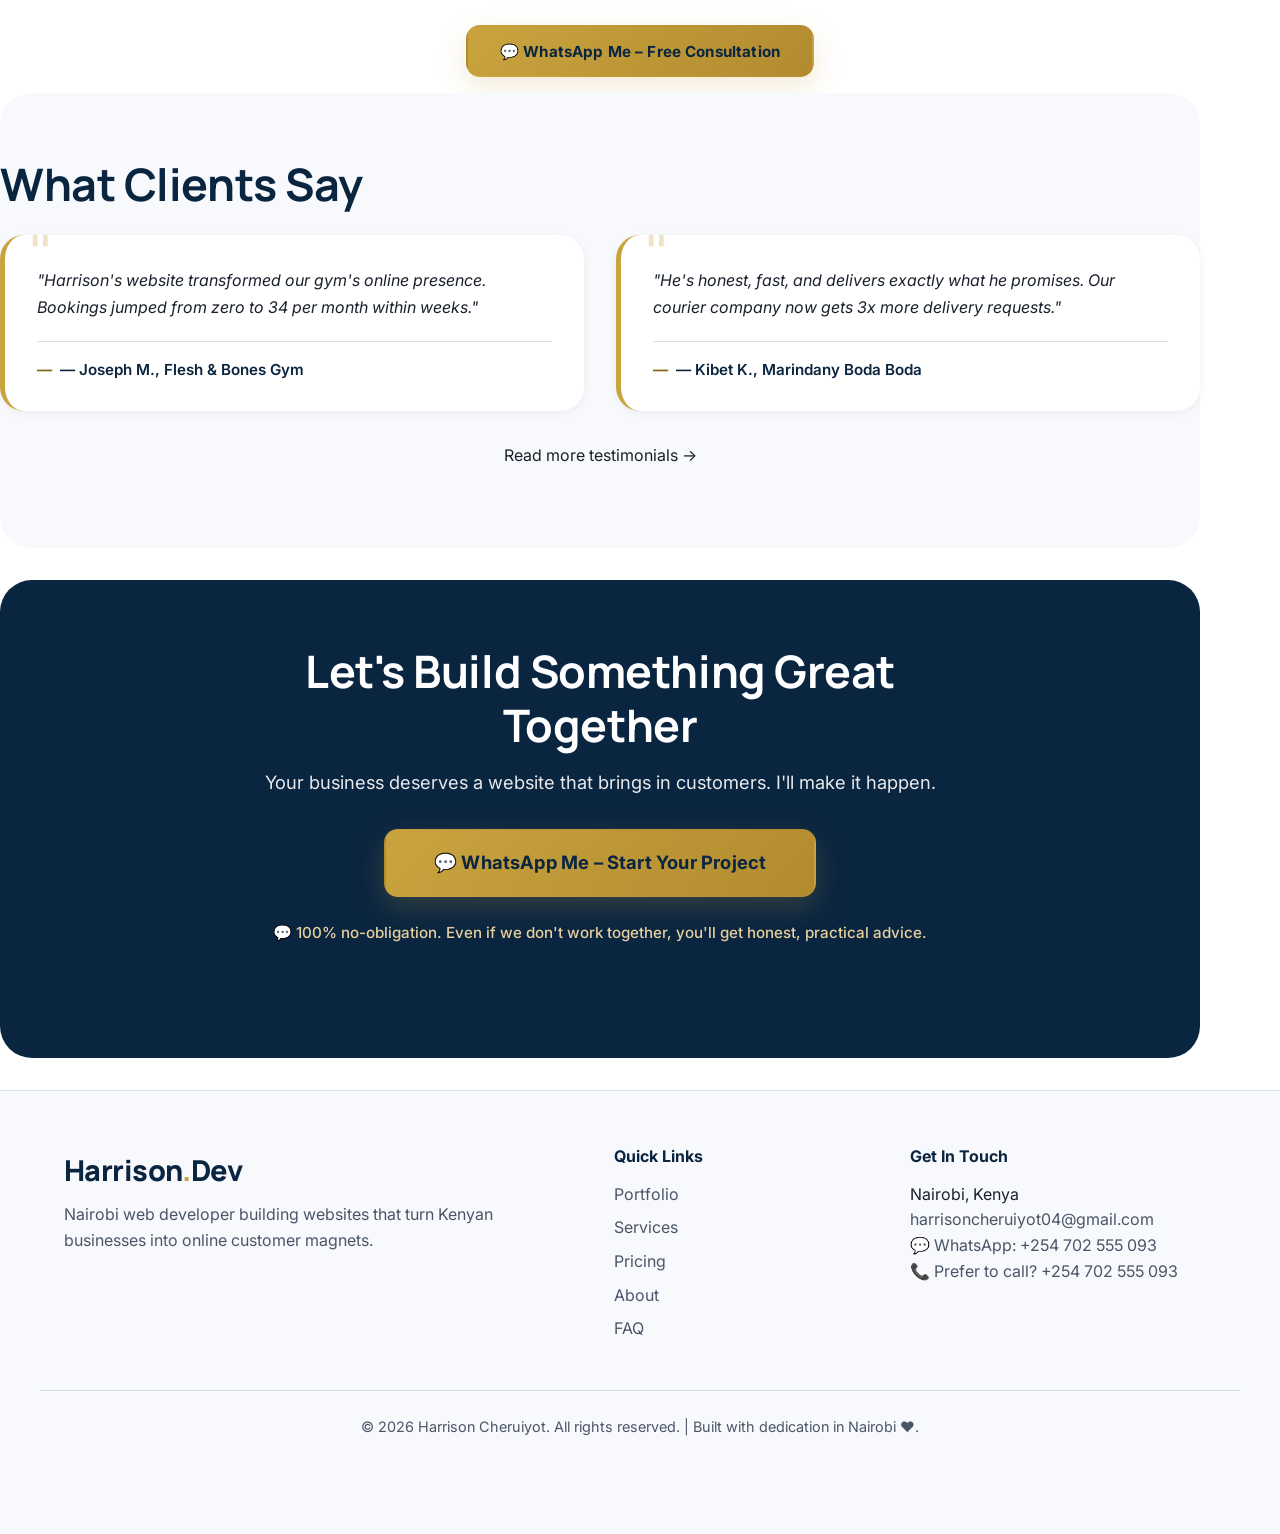
==== commit 8a6c90e1: "Add files via upload" ====
--- a/about.html
+++ b/about.html
@@ -328,12 +328,13 @@
     </div>
   </footer>
 
-  <!-- WhatsApp Floating Button -->
-  <a href="https://wa.me/254702555093?text=Hi%20Harrison%2C%20I%27d%20like%20a%20free%20website%20strategy%20session"
-     target="_blank" rel="noopener noreferrer"
-     class="whatsapp-float" aria-label="Chat on WhatsApp">
-    <svg viewBox="0 0 24 24" width="28" height="28" fill="currentColor" aria-hidden="true"><path d="M12.031 2C6.525 2 2 6.56 2 12.109c0 2.09.603 4.038 1.635 5.735L2.018 21.98l4.365-1.291a10.05 10.05 0 005.648 1.656c5.505 0 10.031-4.559 10.031-10.108S17.535 2 12.031 2zm0 18.278c-1.731 0-3.414-.516-4.861-1.488l-.35-.207-2.696.797.719-2.623-.227-.344a8.64 8.64 0 01-1.501-4.806c0-4.81 3.934-8.74 8.787-8.74 4.853 0 8.787 3.93 8.787 8.74 0 4.81-3.934 8.74-8.787 8.74z"/></svg>
-  </a>
+  <!-- Back to Top Button -->
+  <button class="back-to-top" type="button" aria-label="Back to top">
+    <svg viewBox="0 0 24 24" width="22" height="22" fill="none" stroke="currentColor"
+         stroke-width="2.5" stroke-linecap="round" stroke-linejoin="round" aria-hidden="true">
+      <path d="M12 19V5M5 12l7-7 7 7"/>
+    </svg>
+  </button>
 
   <!-- Mobile Sticky WhatsApp Banner -->
   <div class="mobile-call-banner">
--- a/style.css
+++ b/style.css
@@ -54,7 +54,7 @@
   scroll-behavior: smooth;
   -webkit-text-size-adjust: 100%;
   max-width: 100%;
-  overflow-x: hidden; /* Prevent horizontal scroll on html */
+  overflow-x: hidden;
 }
 
 body {
@@ -65,7 +65,7 @@
   background-color: var(--white);
   -webkit-font-smoothing: antialiased;
   -moz-osx-font-smoothing: grayscale;
-  overflow-x: hidden; /* Prevent horizontal scroll on body */
+  overflow-x: hidden;
   max-width: 100%;
 }
 
@@ -73,7 +73,7 @@
   max-width: 100%;
   height: auto;
   display: block;
-  max-height: 100%; /* Prevent vertical overflow issues */
+  max-height: 100%;
 }
 
 a {
@@ -103,7 +103,6 @@
   word-break: break-word;
 }
 
-/* Prevent flex/grid children from expanding beyond container */
 .flex-item,
 .grid-item,
 .hero-content > div,
@@ -190,10 +189,11 @@
   text-align: center;
 }
 
+/* FIX: Removed -webkit-text-fill-color:initial which caused
+   some browsers to lose the gold colour and render text as
+   invisible or default black. Now uses plain `color` only. */
 .text-accent {
   color: var(--gold-dark);
-  background: none;
-  -webkit-text-fill-color: initial;
 }
 
 /* ---------- BUTTONS ---------- */
@@ -210,9 +210,9 @@
   cursor: pointer;
   border: 2px solid transparent;
   letter-spacing: 0.01em;
-  max-width: 100%;              /* prevent overflow */
-  white-space: normal;          /* allow text to wrap */
-  line-height: 1.4;             /* comfortable reading */
+  max-width: 100%;
+  white-space: normal;
+  line-height: 1.4;
   word-break: break-word;
 }
 
@@ -264,7 +264,6 @@
   position: sticky;
   top: 0;
   z-index: 1000;
-  background: rgba(255, 255, 255, 0.95);
   background: #ffffff;
   backdrop-filter: blur(18px);
   -webkit-backdrop-filter: blur(18px);
@@ -292,7 +291,6 @@
   color: var(--gold-accent);
 }
 
-/* Mobile menu button (hamburger) – hidden by default (shown in media query) */
 .hamburger {
   display: none;
   flex-direction: column;
@@ -315,7 +313,6 @@
   width: 100%;
 }
 
-/* Navigation */
 .nav-links {
   display: flex;
   align-items: center;
@@ -349,7 +346,6 @@
   padding: 0.65rem 1.6rem !important;
 }
 
-/* Overlay (mobile) – initially hidden */
 .nav-overlay {
   position: fixed;
   top: 0;
@@ -373,7 +369,7 @@
 
 .hero-content {
   display: grid;
-  grid-template-columns: 1.2fr 1fr;  /* text + image */
+  grid-template-columns: 1.2fr 1fr;
   gap: 3rem;
   align-items: center;
   max-width: 1100px;
@@ -445,21 +441,28 @@
   display: flex;
   flex-wrap: wrap;
   justify-content: center;
-  gap: 2.5rem;
+  gap: 1.5rem 2.5rem;
   align-items: center;
 }
 
 .trust-logo {
-  font-size: 1.1rem;
+  font-size: 0.95rem;
   font-weight: 600;
-  color: var(--gray-300);
-  letter-spacing: 0.02em;
+  color: var(--gray-600);
+  letter-spacing: 0.01em;
   transition: color var(--transition-smooth);
   word-break: break-word;
   max-width: 100%;
+  background: var(--gray-50);
+  padding: 0.6rem 1.2rem;
+  border-radius: var(--radius-md);
+  border: 1px solid var(--gray-200);
+  line-height: 1.4;
 }
 .trust-logo:hover {
   color: var(--primary-blue);
+  border-color: var(--gold-light);
+  background: var(--gold-soft);
 }
 
 /* ---------- SERVICES ---------- */
@@ -510,20 +513,7 @@
   flex: 1;
 }
 
-.service-cta {
-  font-weight: 600;
-  color: var(--gold-dark);
-  display: inline-flex;
-  align-items: center;
-  gap: 0.3rem;
-  transition: gap var(--transition-fast);
-}
-.service-cta:hover {
-  color: var(--primary-blue);
-  gap: 0.6rem;
-}
-
-/* ---------- ABOUT (NEW) ---------- */
+/* ---------- ABOUT ---------- */
 .about {
   padding: 4rem 0;
 }
@@ -620,7 +610,7 @@
   font-family: var(--font-display);
   font-size: 4rem;
   color: var(--gold-light);
-  opacity: 0.4;
+  opacity: 0.6; /* FIX: raised from 0.4 for visibility */
   line-height: 1;
 }
 .testimonial-card:hover {
@@ -654,9 +644,10 @@
   align-items: center;
   gap: 0.5rem;
 }
+/* FIX: darkened from gold-accent (#C9A43E) to gold-dark (#8A6D1F) for accessibility */
 .testimonial-card cite::before {
   content: "—";
-  color: var(--gold-accent);
+  color: var(--gold-dark);
   font-weight: 700;
 }
 
@@ -745,16 +736,17 @@
   align-items: center;
   gap: 0.5rem;
 }
+/* FIX: darkened checkmark from gold-accent to gold-dark for contrast */
 .pricing-card li::before {
   content: "✓";
-  color: var(--gold-accent);
+  color: var(--gold-dark);
   font-weight: 700;
   flex-shrink: 0;
 }
 
 .pricing-card .btn {
   width: 100%;
-  white-space: normal; /* Allow button text to wrap */
+  white-space: normal;
 }
 
 /* ---------- FAQ ---------- */
@@ -804,11 +796,12 @@
 .faq-item summary::-webkit-details-marker {
   display: none;
 }
+/* FIX: darkened + icon from gold-accent (#C9A43E, 2.7:1) to gold-dark (#8A6D1F, 5.2:1) */
 .faq-item summary::after {
   content: "+";
   font-size: 1.8rem;
   font-weight: 300;
-  color: var(--gold-accent);
+  color: var(--gold-dark);
   transition: transform 0.4s cubic-bezier(0.34, 1.56, 0.64, 1);
   flex-shrink: 0;
   line-height: 1;
@@ -854,7 +847,6 @@
   margin-bottom: 2rem;
 }
 
-/* ---------- CTA LIST ---------- */
 .cta-list {
   text-align: left;
   margin: 0 auto 2rem;
@@ -879,9 +871,12 @@
 }
 
 /* ---------- FOOTER ---------- */
+/* FIX: increased bottom padding from 1.8rem → 6rem so the fixed
+   back-to-top button never overlaps footer content (previously the
+   WhatsApp float was colliding with footer-contact text). */
 .site-footer {
   background: var(--gray-50);
-  padding: 3.5rem 0 1.8rem;
+  padding: 3.5rem 0 6rem;
   margin-top: 2rem;
   border-top: 1px solid var(--gray-200);
 }
@@ -930,26 +925,52 @@
   font-weight: 500;
 }
 
-/* ---------- WHATSAPP FLOAT ---------- */
-.whatsapp-float {
+/* ---------- BACK TO TOP BUTTON ---------- */
+/* Replaces the old WhatsApp float (removed to avoid overlap +
+   duplicate with the sticky WhatsApp banner). */
+.back-to-top {
   position: fixed;
   bottom: 28px;
   right: 28px;
-  background: #25D366;
-  color: white;
-  width: 58px;
-  height: 58px;
+  width: 52px;
+  height: 52px;
   border-radius: 50%;
+  background: var(--primary-blue);
+  color: var(--white);
+  border: none;
   display: flex;
   align-items: center;
   justify-content: center;
-  box-shadow: 0 8px 24px rgba(37, 211, 102, 0.35);
+  cursor: pointer;
+  box-shadow: 0 8px 24px rgba(10, 37, 64, 0.25);
   z-index: 150;
-  transition: transform var(--transition-bounce);
-}
-.whatsapp-float:hover {
-  transform: scale(1.08);
-  background: #20ba57;
+  opacity: 0;
+  visibility: hidden;
+  transform: translateY(20px);
+  transition: opacity 0.3s cubic-bezier(0.4, 0, 0.2, 1),
+              transform 0.3s cubic-bezier(0.4, 0, 0.2, 1),
+              background-color 0.2s ease,
+              color 0.2s ease,
+              visibility 0.3s ease;
+  padding: 0;
+}
+.back-to-top.is-visible {
+  opacity: 1;
+  visibility: visible;
+  transform: translateY(0);
+}
+.back-to-top:hover {
+  background: var(--gold-accent);
+  color: var(--primary-blue);
+  transform: translateY(-4px);
+  box-shadow: 0 14px 30px rgba(201, 164, 62, 0.4);
+}
+.back-to-top:focus-visible {
+  outline: 3px solid var(--gold-accent);
+  outline-offset: 3px;
+}
+.back-to-top svg {
+  display: block;
 }
 
 /* ---------- MOBILE CALL BANNER (hidden by default) ---------- */
@@ -998,19 +1019,17 @@
   }
 }
 
-/* ---------- MOBILE MENU (JS toggles .active class) ---------- */
+/* ---------- MOBILE MENU ---------- */
 @media (max-width: 768px) {
   .container {
     padding-left: 16px;
     padding-right: 16px;
   }
 
-  /* Show hamburger */
   .hamburger {
     display: flex;
   }
 
-  /* Base mobile navigation panel */
   #primary-navigation {
     position: fixed;
     top: 0;
@@ -1031,14 +1050,12 @@
     pointer-events: none;
   }
 
-  /* When active (JS adds .active class) */
   #primary-navigation.active {
     opacity: 1;
     visibility: visible;
     pointer-events: auto;
   }
 
-  /* Navigation links container */
   #primary-navigation .nav-links {
     display: flex;
     flex-direction: column;
@@ -1071,7 +1088,6 @@
     box-shadow: 0 4px 12px rgba(201, 164, 62, 0.3);
   }
 
-  /* Overlay */
   .nav-overlay {
     opacity: 0;
     visibility: hidden;
@@ -1082,7 +1098,6 @@
     visibility: visible;
   }
 
-  /* Hamburger lines → X when active */
   .hamburger.active .hamburger-line:nth-child(1) {
     transform: rotate(45deg) translate(5px, 5px);
     background: var(--white);
@@ -1095,7 +1110,6 @@
     background: var(--white);
   }
 
-  /* Grid adjustments */
   .services-grid,
   .process-steps,
   .pricing-grid,
@@ -1107,14 +1121,14 @@
     gap: 2rem;
   }
   .trust-logos {
-    gap: 1.5rem;
+    gap: 1rem;
   }
   .trust-logo {
-    font-size: 0.95rem;
-  }
-}
-
-/* ---------- EXTRA SMALL SCREENS (max-width: 480px) ---------- */
+    font-size: 0.9rem;
+  }
+}
+
+/* ---------- EXTRA SMALL SCREENS ---------- */
 @media (max-width: 480px) {
   .container {
     padding-left: 12px;
@@ -1198,10 +1212,11 @@
     gap: 1.5rem;
   }
 
-  .whatsapp-float {
-    width: 50px;
-    height: 50px;
-    bottom: 70px; /* Move up to avoid overlapping with mobile call banner */
+  /* FIX: back-to-top repositions above the sticky WhatsApp banner */
+  .back-to-top {
+    width: 44px;
+    height: 44px;
+    bottom: 76px;
     right: 16px;
   }
 
@@ -1229,6 +1244,7 @@
     scroll-behavior: auto !important;
   }
 }
+
 /* ---------- ACTIVE NAV ---------- */
 .nav-links a.active-nav {
   color: var(--gold-dark);
@@ -1264,7 +1280,6 @@
   transform: translateY(0);
 }
 
-/* Stagger hero text children */
 .hero.hero-animate .hero-text > * {
   opacity: 0;
   transform: translateY(20px);
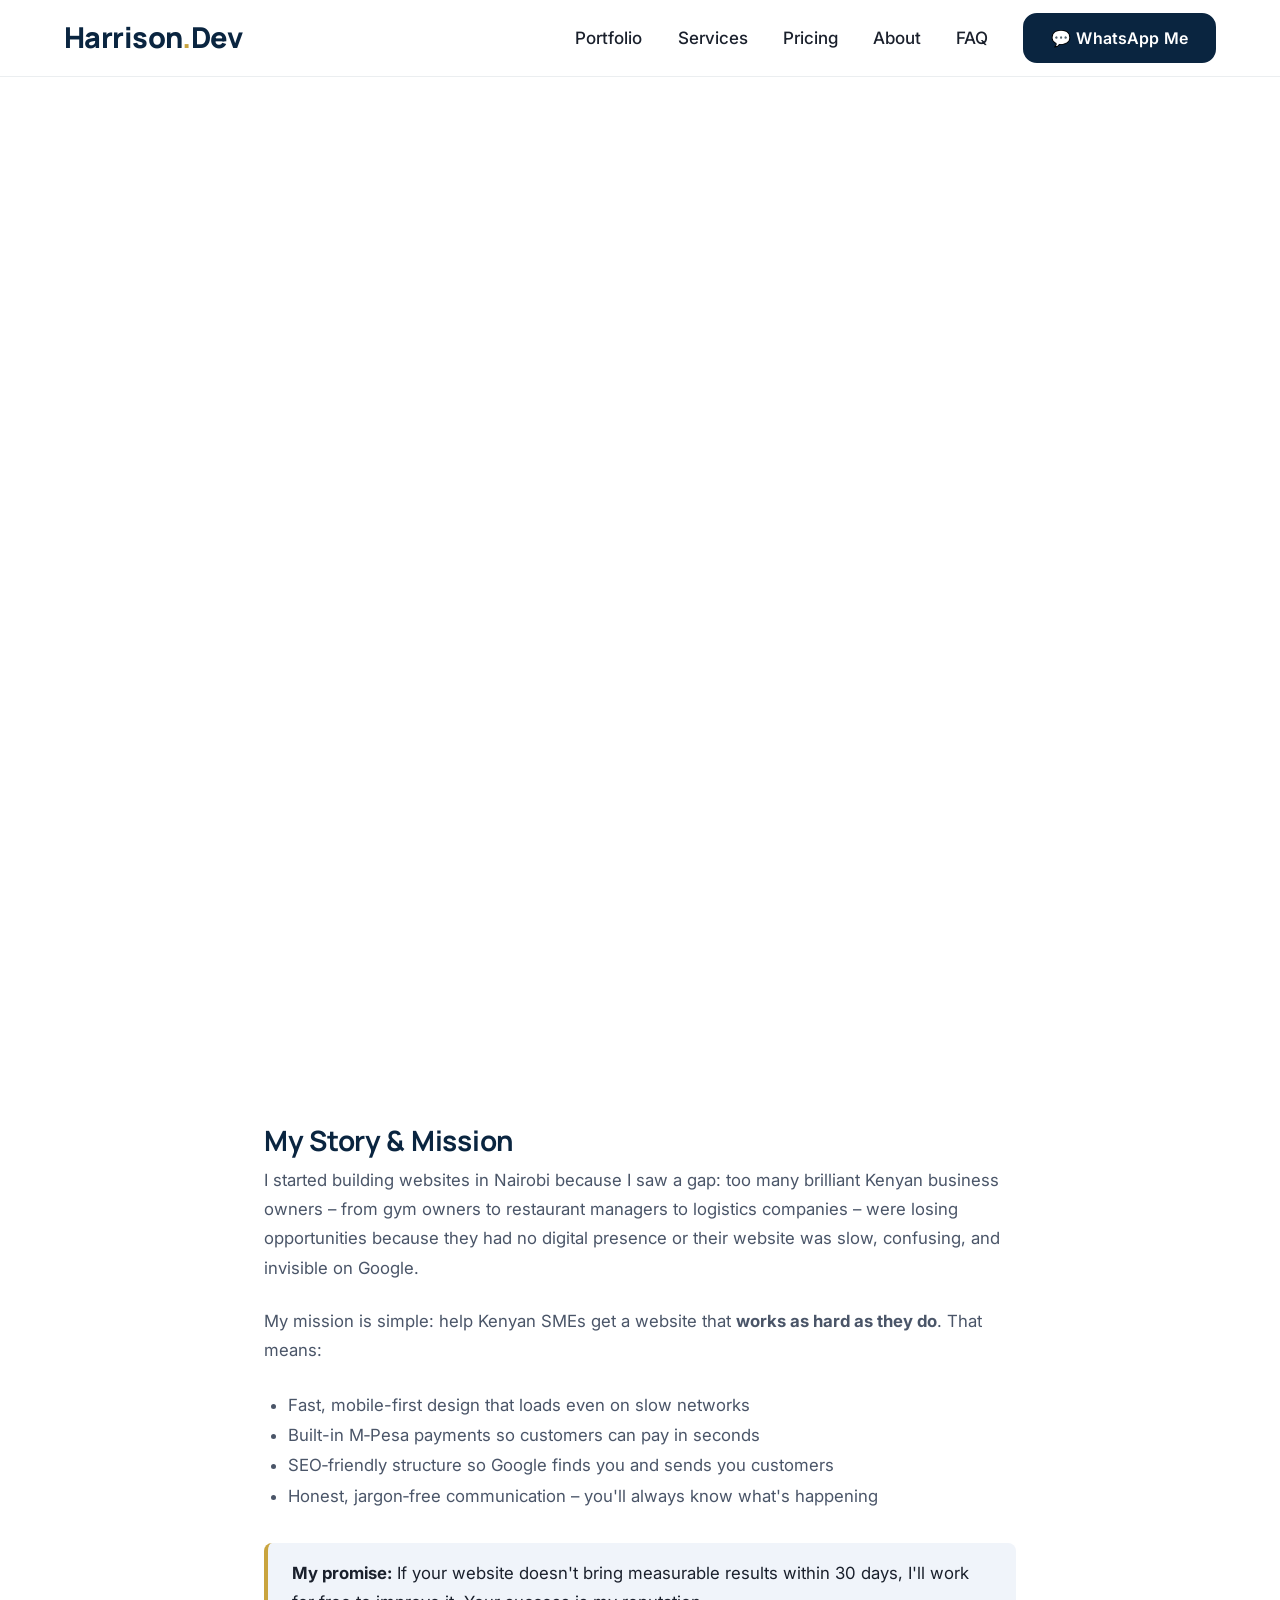
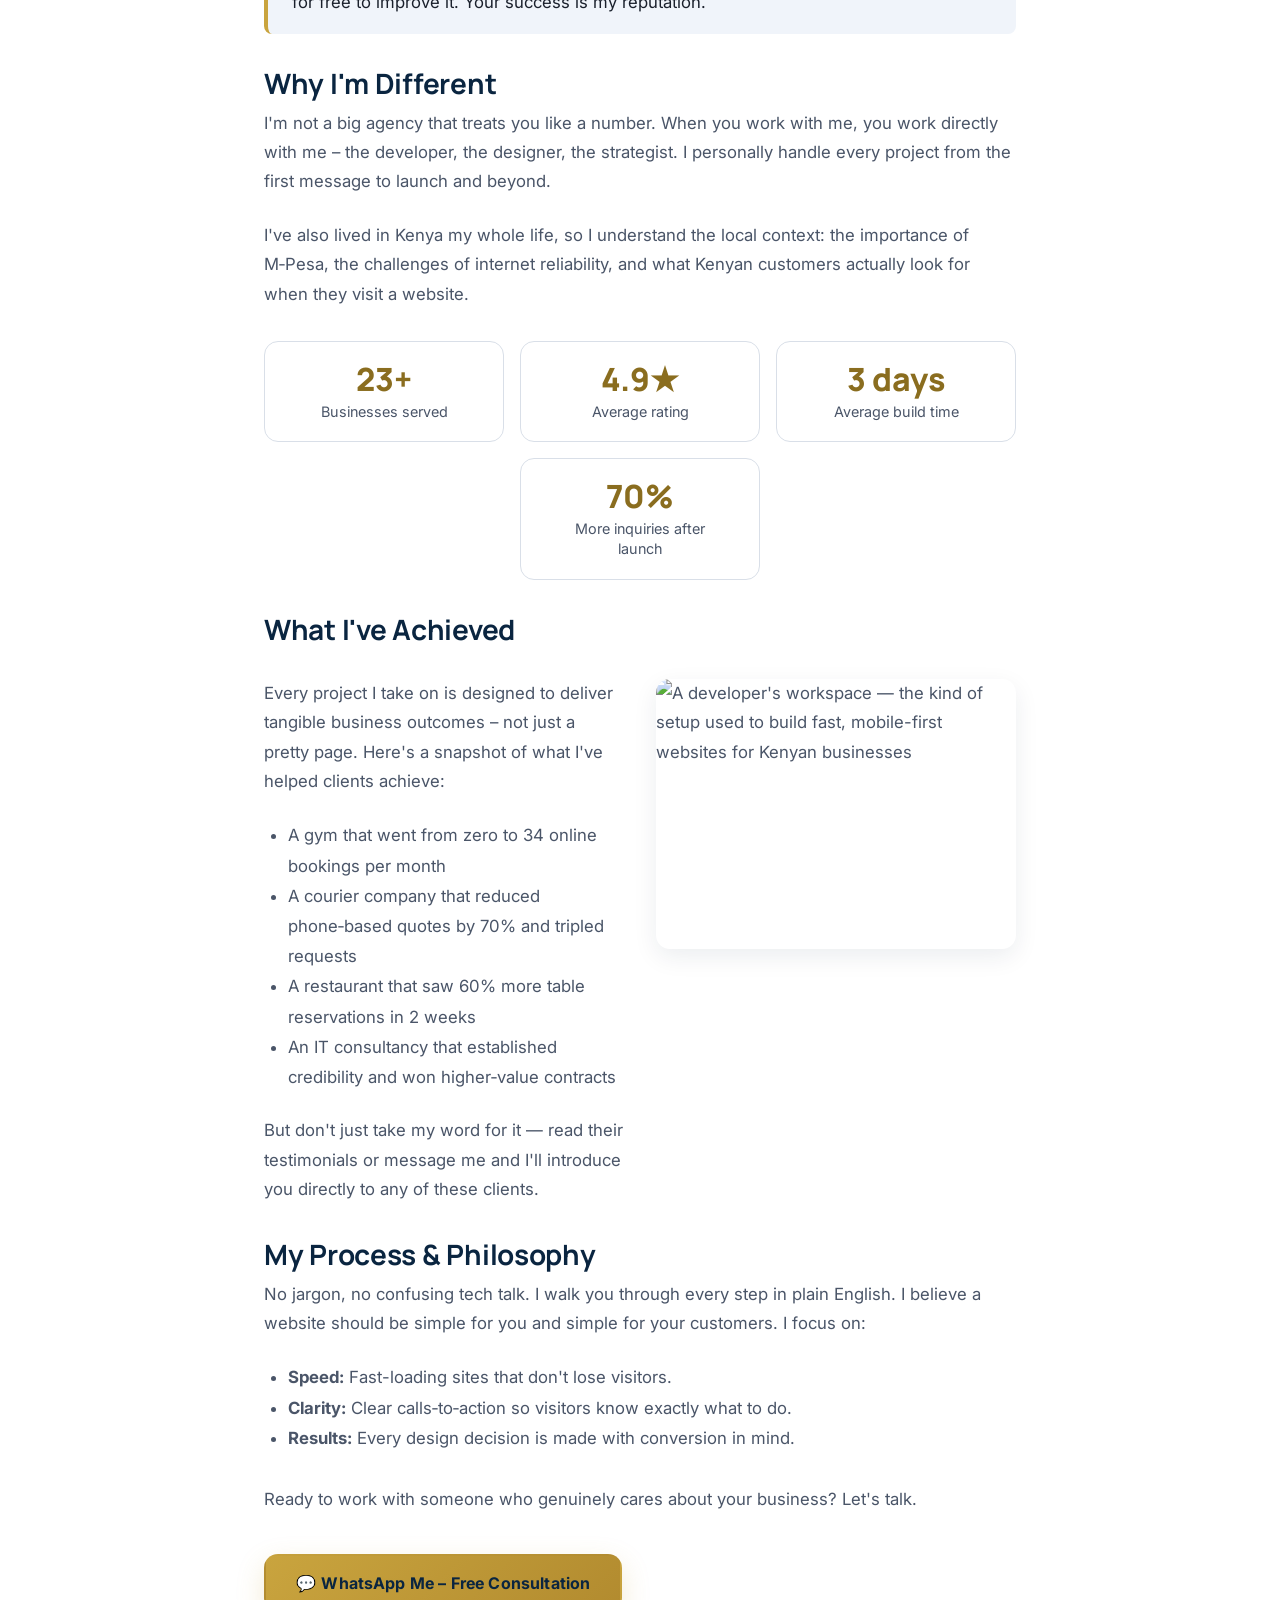
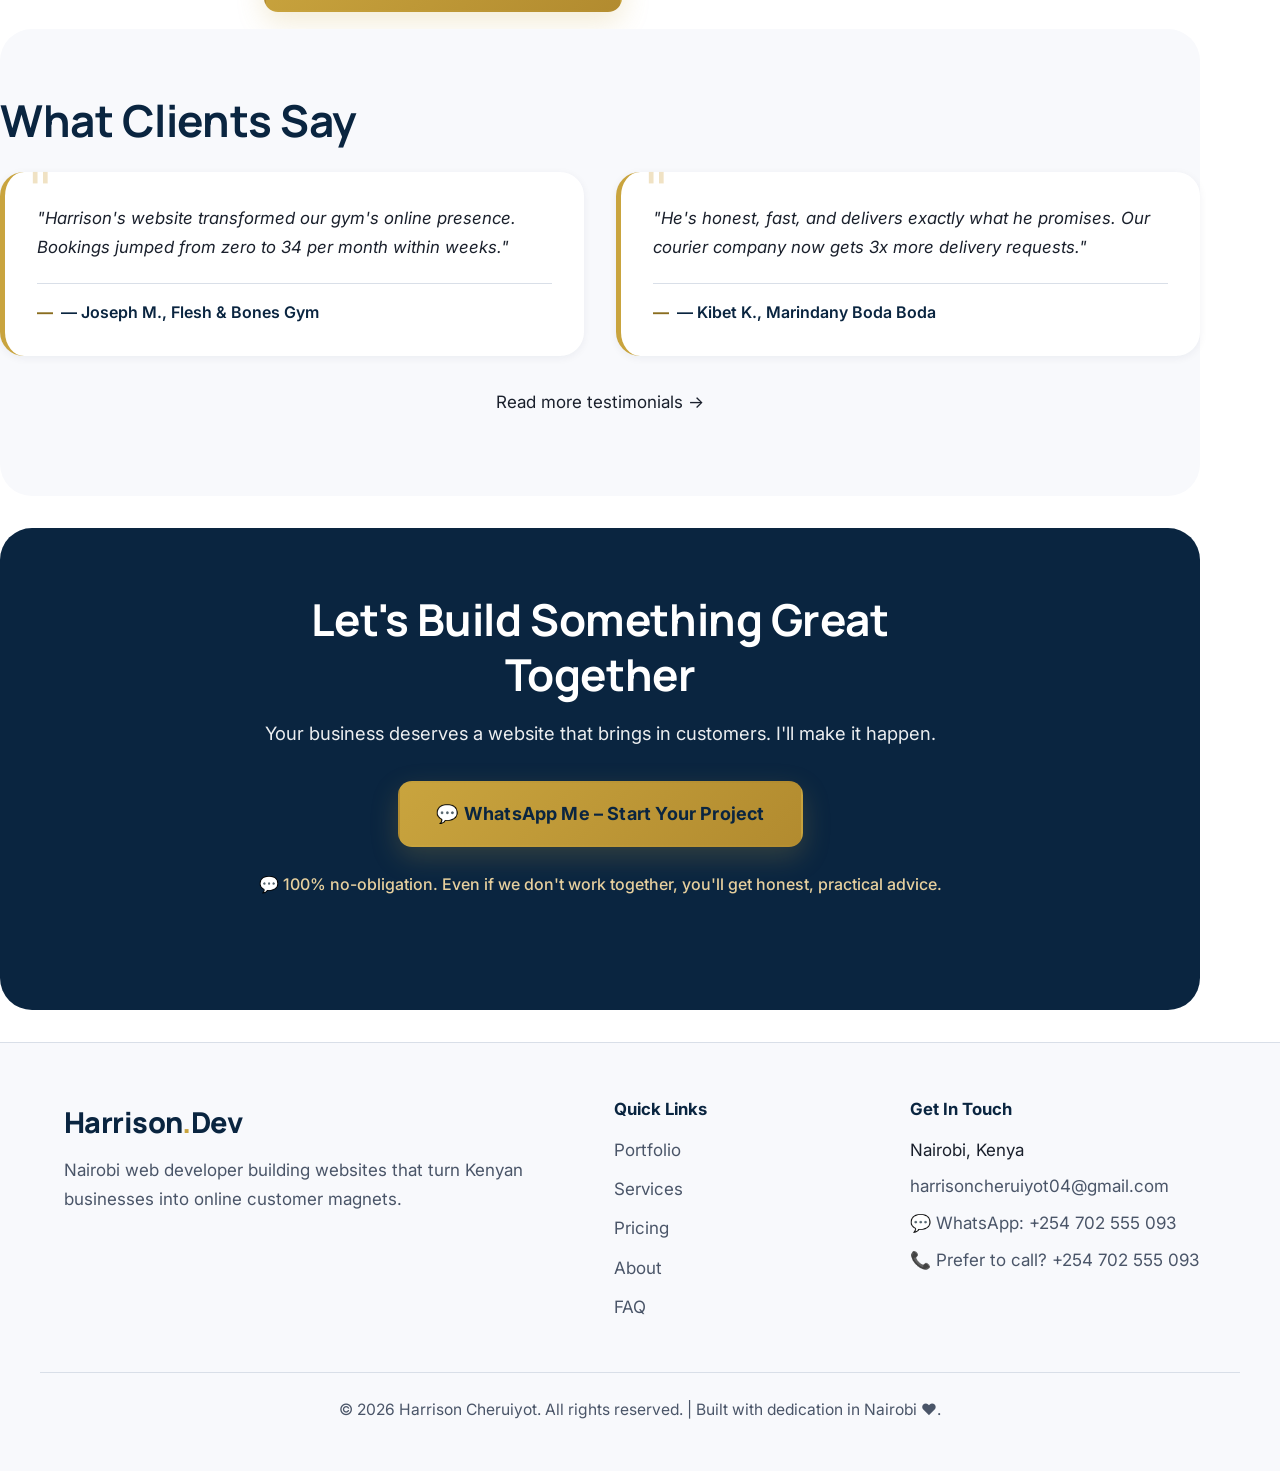
==== commit 29b11f42: "Add files via upload" ====
--- a/about.html
+++ b/about.html
@@ -3,6 +3,9 @@
 <head>
   <meta charset="UTF-8" />
   <meta name="viewport" content="width=device-width, initial-scale=1.0, maximum-scale=5.0" />
+  <meta name="theme-color" content="#0A2540" />
+
+  <script>document.documentElement.classList.add('js');</script>
 
   <title>About Harrison Cheruiyot | Web Developer in Nairobi, Kenya</title>
   <meta name="description" content="Meet Harrison Cheruiyot – a Nairobi-based web developer with a mission to help Kenyan SMEs get online, get found, and get more customers. Learn about his experience, philosophy, and results." />
@@ -10,7 +13,8 @@
   <meta name="author" content="Harrison Cheruiyot" />
   <meta name="robots" content="index, follow" />
 
-  <!-- Open Graph -->
+  <link rel="icon" type="image/svg+xml" href="data:image/svg+xml,%3Csvg%20xmlns='http://www.w3.org/2000/svg'%20viewBox='0%200%20100%20100'%3E%3Crect%20width='100'%20height='100'%20rx='22'%20fill='%230A2540'/%3E%3Ctext%20x='50'%20y='73'%20font-family='Arial,sans-serif'%20font-weight='800'%20font-size='68'%20fill='%23C9A43E'%20text-anchor='middle'%3EH%3C/text%3E%3C/svg%3E" />
+
   <meta property="og:type" content="website" />
   <meta property="og:title" content="About Harrison Cheruiyot | Web Developer in Nairobi" />
   <meta property="og:description" content="Nairobi web developer helping Kenyan businesses thrive online. Learn about Harrison's journey, approach, and testimonials." />
@@ -20,83 +24,18 @@
   <meta name="twitter:card" content="summary_large_image" />
 
   <link rel="canonical" href="https://www.harrisoncheruiyot.dev/about.html" />
+
   <link rel="preconnect" href="https://fonts.googleapis.com" />
   <link rel="preconnect" href="https://fonts.gstatic.com" crossorigin />
-
-  <link href="https://fonts.googleapis.com/css2?family=Manrope:wght@400;500;600;700;800&family=Inter:wght@400;500;600;700&display=swap" rel="stylesheet" />
+  <link rel="preconnect" href="https://i.ibb.co" crossorigin />
+  <link rel="preconnect" href="https://images.unsplash.com" crossorigin />
+  <link rel="dns-prefetch" href="https://i.ibb.co" />
+  <link rel="dns-prefetch" href="https://images.unsplash.com" />
+
+  <link href="https://fonts.googleapis.com/css2?family=Manrope:wght@600;700;800&family=Inter:wght@400;500;600;700&display=swap" rel="stylesheet" />
 
   <link rel="stylesheet" href="style.css" />
 
-  <style>
-    .about-content h1 {
-      font-size: 2.5rem;
-      margin-bottom: 1rem;
-    }
-    .about-content h2 {
-      font-size: 1.75rem;
-      margin-top: 2rem;
-    }
-    .about-content p {
-      font-size: 1.1rem;
-      line-height: 1.7;
-      margin-bottom: 1.2rem;
-    }
-    .about-content .highlight {
-      background: #f0f7ff;
-      border-left: 4px solid #2c7a3f;
-      padding: 1rem 1.5rem;
-      border-radius: 8px;
-      margin: 2rem 0;
-    }
-    .about-content .highlight p {
-      margin-bottom: 0;
-    }
-    .about-stats {
-      display: flex;
-      justify-content: space-around;
-      flex-wrap: wrap;
-      margin: 2rem 0;
-      text-align: center;
-    }
-    .about-stat {
-      background: #fff;
-      border: 1px solid #e0e0e0;
-      border-radius: 10px;
-      padding: 1.2rem 2rem;
-      width: 200px;
-      margin: 0.5rem;
-    }
-    .about-stat .number {
-      font-size: 2rem;
-      font-weight: 800;
-      color: #2c7a3f;
-    }
-    .about-stat .label {
-      font-size: 0.9rem;
-      color: #555;
-    }
-    .about-grid {
-      display: grid;
-      grid-template-columns: 1fr 1fr;
-      gap: 2rem;
-      margin-top: 3rem;
-    }
-    .about-grid img {
-      width: 100%;
-      border-radius: 12px;
-      box-shadow: 0 10px 30px rgba(0,0,0,0.08);
-    }
-    @media (max-width: 768px) {
-      .about-grid {
-        grid-template-columns: 1fr;
-      }
-      .about-content h1 {
-        font-size: 2rem;
-      }
-    }
-  </style>
-
-  <!-- JSON-LD -->
   <script type="application/ld+json">
     {
       "@context": "https://schema.org",
@@ -113,15 +52,26 @@
       }
     }
   </script>
+
+  <script type="application/ld+json">
+    {
+      "@context": "https://schema.org",
+      "@type": "BreadcrumbList",
+      "itemListElement": [
+        { "@type": "ListItem", "position": 1, "name": "Home", "item": "https://www.harrisoncheruiyot.dev/" },
+        { "@type": "ListItem", "position": 2, "name": "About", "item": "https://www.harrisoncheruiyot.dev/about.html" }
+      ]
+    }
+  </script>
 </head>
 <body>
   <a id="skip-link" href="#main-content">Skip to main content</a>
 
-  <header class="site-header" role="banner">
+  <header class="site-header">
     <div class="container header-inner">
       <a href="index.html" class="logo" aria-label="Harrison Cheruiyot Home">Harrison<span class="logo-dot">.</span>Dev</a>
 
-      <button id="menu-toggle" class="hamburger" aria-label="Toggle navigation menu" aria-controls="primary-navigation" aria-expanded="false" aria-haspopup="true">
+      <button id="menu-toggle" class="hamburger" aria-label="Toggle navigation menu" aria-controls="primary-navigation" aria-expanded="false">
         <span class="hamburger-line"></span>
         <span class="hamburger-line"></span>
         <span class="hamburger-line"></span>
@@ -137,7 +87,7 @@
           <li>
             <a href="https://wa.me/254702555093?text=Hi%20Harrison%2C%20I%27d%20like%20a%20free%20website%20strategy%20session"
                target="_blank" rel="noopener noreferrer"
-               class="btn btn-primary nav-cta magnetic">💬 WhatsApp Me</a>
+               class="btn btn-primary nav-cta magnetic"><span aria-hidden="true">💬</span> WhatsApp Me</a>
           </li>
         </ul>
       </nav>
@@ -150,15 +100,11 @@
     <section class="hero container" aria-labelledby="about-hero-title">
       <div class="hero-content">
         <div class="hero-image-wrapper">
-          <img 
-            src="https://i.ibb.co/bMgrVBZZ/file-0000000021a482118599a272c9a6de7a.png" 
-            alt="Harrison Cheruiyot - Web Developer in Nairobi" 
+          <img
+            src="https://i.ibb.co/bMgrVBZZ/file-0000000021a482118599a272c9a6de7a.png"
+            alt="Harrison Cheruiyot — Web Developer in Nairobi"
             width="1099" height="1431" loading="eager" fetchpriority="high"
             class="hero-image"
-            srcset="https://i.ibb.co/bMgrVBZZ/file-0000000021a482118599a272c9a6de7a.png 1099w,
-                    https://i.ibb.co/bMgrVBZZ/file-0000000021a482118599a272c9a6de7a.png 800w,
-                    https://i.ibb.co/bMgrVBZZ/file-0000000021a482118599a272c9a6de7a.png 480w"
-            sizes="(max-width: 480px) 100vw, (max-width: 768px) 100vw, 1099px"
           />
         </div>
         <div class="hero-text">
@@ -169,7 +115,7 @@
           <div class="cta-group">
             <a href="https://wa.me/254702555093?text=Hi%20Harrison%2C%20I%27d%20like%20to%20talk%20about%20a%20website"
                target="_blank" rel="noopener noreferrer"
-               class="btn btn-accent magnetic">💬 WhatsApp Me — Let's Talk</a>
+               class="btn btn-accent magnetic"><span aria-hidden="true">💬</span> WhatsApp Me — Let's Talk</a>
             <a href="index.html#work" class="btn btn-outline">See Real Results from Kenyan Businesses →</a>
           </div>
         </div>
@@ -242,7 +188,11 @@
           </p>
         </div>
         <div>
-          <img src="https://i.ibb.co/bMgrVBZZ/file-0000000021a482118599a272c9a6de7a.png" alt="Harrison working on a laptop" loading="lazy" />
+          <img
+            src="https://images.unsplash.com/photo-1517694712202-14dd9538aa97?w=800&auto=format&fit=crop"
+            alt="A developer's workspace — the kind of setup used to build fast, mobile-first websites for Kenyan businesses"
+            width="800" height="600" loading="lazy"
+          />
         </div>
       </div>
 
@@ -261,10 +211,10 @@
       </p>
       <a href="https://wa.me/254702555093?text=Hi%20Harrison%2C%20I%27d%20like%20a%20free%20consultation"
          target="_blank" rel="noopener noreferrer"
-         class="btn btn-accent magnetic" style="margin-top:1rem;">💬 WhatsApp Me – Free Consultation</a>
-    </section>
-
-    <!-- TESTIMONIALS (short excerpt) -->
+         class="btn btn-accent magnetic" style="margin-top:1rem;"><span aria-hidden="true">💬</span> WhatsApp Me – Free Consultation</a>
+    </section>
+
+    <!-- TESTIMONIALS -->
     <section class="testimonials container fade-up" aria-labelledby="about-testimonials-title">
       <h2 id="about-testimonials-title" class="section-title">What Clients Say</h2>
       <div class="testimonials-grid stagger-parent">
@@ -289,13 +239,12 @@
         <p>Your business deserves a website that brings in customers. I'll make it happen.</p>
         <a href="https://wa.me/254702555093?text=Hi%20Harrison%2C%20I%27d%20like%20to%20start%20a%20website%20project"
            target="_blank" rel="noopener noreferrer"
-           class="btn btn-accent btn-large magnetic">💬 WhatsApp Me – Start Your Project</a>
-        <p class="cta-guarantee">💬 100% no-obligation. Even if we don't work together, you'll get honest, practical advice.</p>
+           class="btn btn-accent btn-large magnetic"><span aria-hidden="true">💬</span> WhatsApp Me – Start Your Project</a>
+        <p class="cta-guarantee"><span aria-hidden="true">💬</span> 100% no-obligation. Even if we don't work together, you'll get honest, practical advice.</p>
       </div>
     </section>
   </main>
 
-  <!-- Footer -->
   <footer class="site-footer">
     <div class="container footer-grid">
       <div class="footer-brand">
@@ -318,17 +267,16 @@
         <p><a href="mailto:harrisoncheruiyot04@gmail.com">harrisoncheruiyot04@gmail.com</a></p>
         <p>
           <a href="https://wa.me/254702555093?text=Hi%20Harrison%2C%20I%27d%20like%20a%20free%20website%20strategy%20session"
-             target="_blank" rel="noopener noreferrer">💬 WhatsApp: +254 702 555 093</a>
+             target="_blank" rel="noopener noreferrer"><span aria-hidden="true">💬</span> WhatsApp: +254 702 555 093</a>
         </p>
-        <p><a href="tel:+254702555093">📞 Prefer to call? +254 702 555 093</a></p>
+        <p><a href="tel:+254702555093"><span aria-hidden="true">📞</span> Prefer to call? +254 702 555 093</a></p>
       </div>
     </div>
     <div class="container footer-bottom">
-      <p>&copy; <span id="currentYear"></span> Harrison Cheruiyot. All rights reserved. | Built with dedication in Nairobi ❤️.</p>
+      <p>&copy; <span id="currentYear"></span> Harrison Cheruiyot. All rights reserved. | Built with dedication in Nairobi <span aria-hidden="true">❤️</span>.</p>
     </div>
   </footer>
 
-  <!-- Back to Top Button -->
   <button class="back-to-top" type="button" aria-label="Back to top">
     <svg viewBox="0 0 24 24" width="22" height="22" fill="none" stroke="currentColor"
          stroke-width="2.5" stroke-linecap="round" stroke-linejoin="round" aria-hidden="true">
@@ -336,12 +284,11 @@
     </svg>
   </button>
 
-  <!-- Mobile Sticky WhatsApp Banner -->
   <div class="mobile-call-banner">
     <a href="https://wa.me/254702555093?text=Hi%20Harrison%2C%20I%27d%20like%20a%20free%20website%20strategy%20session"
        target="_blank" rel="noopener noreferrer"
        class="btn btn-accent" style="width:100%; padding:0.8rem;">
-      💬 WhatsApp Me – Free Strategy Session
+      <span aria-hidden="true">💬</span> WhatsApp Me – Free Strategy Session
     </a>
   </div>
 
--- a/style.css
+++ b/style.css
@@ -1,50 +1,77 @@
-/* ==============================================
-   CONVERSION-FOCUSED BUSINESS HOMEPAGE STYLES
-   Harrison Cheruiyot | Senior Web Developer
-   ============================================== */
-
-/* ---------- CSS Custom Properties ---------- */
+/* ==========================================================================
+   Harrison Cheruiyot — Portfolio Stylesheet
+   Production build v6.0
+   Mobile-first · WCAG AA contrast · No-JS safe · Reduced-motion friendly
+   --------------------------------------------------------------------------
+   CHANGES IN v6.0
+   - Animations scoped behind .js class → visible by default (no-JS fallback)
+   - overflow-x removed from html (preserves position: sticky)
+   - Hero reorders on mobile (text first, image second)
+   - Mobile menu uses 100dvh (iOS Safari safe)
+   - Sticky WhatsApp banner covers ≤768px (was ≤480px)
+   - Back-to-top repositioned above sticky banner
+   - About page styles consolidated here (was inline in about.html)
+   - Stat counters handle prefix/suffix ("23+", "4.9★", "3 days", "70%")
+   - Stat pulse animation added
+   ========================================================================== */
+
+/* ---------- 1. DESIGN TOKENS ---------- */
 :root {
-  --primary-blue: #0A2540;
-  --primary-blue-light: #1B3A5C;
+  /* Brand colors */
+  --primary-blue:         #0A2540;
+  --primary-blue-light:   #1B3A5C;
   --primary-blue-surface: #F0F4FA;
-  --gold-accent: #C9A43E;
-  --gold-dark: #8A6D1F;
-  --gold-light: #E7D09E;
-  --gold-soft: #F9F3E3;
-  --purple-accent: #5B2D8E;
-  --purple-light: #8E6BB8;
-  --purple-soft: #F2ECF9;
-  --white: #FFFFFF;
-  --gray-50: #F8F9FC;
+  --gold-accent:          #C9A43E;
+  --gold-dark:            #8A6D1F;   /* 5.2:1 on white — AA text */
+  --gold-light:           #E7D09E;
+  --gold-soft:            #F9F3E3;
+  --purple-accent:        #5B2D8E;
+  --purple-light:         #8E6BB8;
+  --purple-soft:          #F2ECF9;
+
+  /* Neutrals */
+  --white:    #FFFFFF;
+  --gray-50:  #F8F9FC;
   --gray-100: #EDF1F7;
   --gray-200: #D9DFE8;
   --gray-300: #C5CDD8;
   --gray-600: #4A5568;
   --gray-800: #1A202C;
 
-  --font-display: 'Manrope', sans-serif;
-  --font-body: 'Inter', -apple-system, BlinkMacSystemFont, 'Segoe UI', Roboto, sans-serif;
-
+  /* Typography */
+  --font-display: 'Manrope', -apple-system, BlinkMacSystemFont, 'Segoe UI', sans-serif;
+  --font-body:    'Inter', -apple-system, BlinkMacSystemFont, 'Segoe UI', Roboto, sans-serif;
+
+  /* Layout */
   --container-max: 1200px;
-  --radius-sm: 8px;
+  --gutter:        24px;
+
+  /* Radii */
+  --radius-sm:  8px;
   --radius-md: 14px;
   --radius-lg: 24px;
   --radius-xl: 32px;
 
-  --shadow-sm: 0 2px 8px rgba(10, 37, 64, 0.06);
-  --shadow-md: 0 8px 24px rgba(10, 37, 64, 0.08);
-  --shadow-lg: 0 20px 40px rgba(10, 37, 64, 0.1);
-  --shadow-xl: 0 28px 56px rgba(10, 37, 64, 0.14);
+  /* Shadows */
+  --shadow-sm:   0 2px 8px rgba(10, 37, 64, 0.06);
+  --shadow-md:   0 8px 24px rgba(10, 37, 64, 0.08);
+  --shadow-lg:   0 20px 40px rgba(10, 37, 64, 0.10);
+  --shadow-xl:   0 28px 56px rgba(10, 37, 64, 0.14);
   --shadow-gold: 0 10px 28px rgba(201, 164, 62, 0.22);
 
-  --transition-fast: 180ms cubic-bezier(0.4, 0, 0.2, 1);
-  --transition-smooth: 300ms cubic-bezier(0.4, 0, 0.2, 1);
-  --transition-bounce: 400ms cubic-bezier(0.34, 1.56, 0.64, 1);
-}
-
-/* ---------- RESET & BASE ---------- */
-*, *::before, *::after {
+  /* Motion */
+  --ease-fast:   180ms cubic-bezier(0.4, 0, 0.2, 1);
+  --ease-smooth: 300ms cubic-bezier(0.4, 0, 0.2, 1);
+  --ease-bounce: 400ms cubic-bezier(0.34, 1.56, 0.64, 1);
+
+  /* Sticky banner height (used for back-to-top offset) */
+  --sticky-banner-height: 72px;
+}
+
+/* ---------- 2. RESET & BASE ---------- */
+*,
+*::before,
+*::after {
   margin: 0;
   padding: 0;
   box-sizing: border-box;
@@ -54,18 +81,20 @@
   scroll-behavior: smooth;
   -webkit-text-size-adjust: 100%;
   max-width: 100%;
-  overflow-x: hidden;
+  /* NOTE: overflow-x is intentionally NOT set on html.
+     Setting it here breaks position: sticky in some browsers. */
 }
 
 body {
   font-family: var(--font-body);
   font-weight: 400;
-  line-height: 1.6;
+  font-size: clamp(1rem, 0.95rem + 0.25vw, 1.0625rem); /* 16 → 17px fluid */
+  line-height: 1.65;
   color: var(--gray-800);
   background-color: var(--white);
   -webkit-font-smoothing: antialiased;
   -moz-osx-font-smoothing: grayscale;
-  overflow-x: hidden;
+  overflow-x: hidden; /* Propagates to viewport, doesn't create scroll container */
   max-width: 100%;
 }
 
@@ -73,20 +102,20 @@
   max-width: 100%;
   height: auto;
   display: block;
-  max-height: 100%;
 }
 
 a {
   text-decoration: none;
   color: inherit;
-  transition: color var(--transition-fast);
+  transition: color var(--ease-fast);
 }
 
 a:focus-visible,
 button:focus-visible,
 input:focus-visible,
 select:focus-visible,
-textarea:focus-visible {
+textarea:focus-visible,
+summary:focus-visible {
   outline: 3px solid var(--primary-blue);
   outline-offset: 3px;
   border-radius: 4px;
@@ -96,13 +125,13 @@
   list-style: none;
 }
 
-/* Global overflow and word-break guards */
-p, h1, h2, h3, h4, li, blockquote, span {
+/* Long-word safety */
+p, h1, h2, h3, h4, li, blockquote, span, summary, a {
   overflow-wrap: break-word;
   word-wrap: break-word;
-  word-break: break-word;
-}
-
+}
+
+/* Prevent grid/flex overflow from wide children */
 .flex-item,
 .grid-item,
 .hero-content > div,
@@ -112,7 +141,9 @@
 .testimonials-grid > *,
 .footer-grid > *,
 .nav-links li,
-.trust-logos span {
+.trust-logos span,
+.about-grid > *,
+.about-stat {
   min-width: 0;
 }
 
@@ -133,11 +164,11 @@
   max-width: var(--container-max);
   margin-left: auto;
   margin-right: auto;
-  padding-left: 24px;
-  padding-right: 24px;
-}
-
-/* ---------- SKIP LINK ---------- */
+  padding-left: var(--gutter);
+  padding-right: var(--gutter);
+}
+
+/* ---------- 3. SKIP LINK ---------- */
 #skip-link {
   position: absolute;
   top: -1000px;
@@ -153,67 +184,75 @@
   left: 1rem;
 }
 
-/* ---------- TYPOGRAPHY ---------- */
+/* ---------- 4. TYPOGRAPHY ---------- */
 h1, h2, h3, h4 {
   font-family: var(--font-display);
   font-weight: 700;
+  line-height: 1.22;
+  color: var(--primary-blue);
+}
+
+h1 {
+  font-size: clamp(2.15rem, 5.5vw, 3.75rem);
+  letter-spacing: -0.02em;
   line-height: 1.2;
-  color: var(--primary-blue);
-}
-
-h1 {
-  font-size: clamp(2.4rem, 6vw, 3.8rem);
-  letter-spacing: -0.02em;
 }
 
 h2 {
-  font-size: clamp(2rem, 4.5vw, 2.8rem);
+  font-size: clamp(1.75rem, 4vw, 2.75rem);
   letter-spacing: -0.01em;
+  line-height: 1.25;
 }
 
 h3 {
-  font-size: 1.25rem;
+  font-size: clamp(1.15rem, 1rem + 0.5vw, 1.3rem);
   font-weight: 600;
+  line-height: 1.35;
 }
 
 .section-title {
-  margin-bottom: 0.5rem;
+  margin-bottom: 0.65rem;
   position: relative;
 }
 
 .section-subtitle {
-  font-size: 1.15rem;
+  font-size: clamp(1rem, 0.95rem + 0.35vw, 1.15rem);
   color: var(--gray-600);
   max-width: 650px;
-  margin: 0 auto 3rem auto;
+  margin: 0 auto 2.5rem auto;
   text-align: center;
-}
-
-/* FIX: Removed -webkit-text-fill-color:initial which caused
-   some browsers to lose the gold colour and render text as
-   invisible or default black. Now uses plain `color` only. */
+  line-height: 1.7;
+}
+
 .text-accent {
   color: var(--gold-dark);
 }
 
-/* ---------- BUTTONS ---------- */
+/* ---------- 5. BUTTONS ---------- */
 .btn {
   display: inline-flex;
   align-items: center;
   justify-content: center;
-  padding: 0.85rem 2rem;
+  gap: 0.35rem;
+  padding: 1rem 1.85rem;
+  min-height: 48px;
   font-family: var(--font-body);
   font-weight: 600;
-  font-size: 0.95rem;
+  font-size: 1rem;
+  line-height: 1.4;
   border-radius: var(--radius-md);
-  transition: all var(--transition-smooth);
+  border: 2px solid transparent;
   cursor: pointer;
-  border: 2px solid transparent;
   letter-spacing: 0.01em;
   max-width: 100%;
   white-space: normal;
-  line-height: 1.4;
-  word-break: break-word;
+  overflow-wrap: break-word;
+  text-align: center;
+  transition: transform var(--ease-smooth),
+              box-shadow var(--ease-smooth),
+              background-color var(--ease-smooth),
+              border-color var(--ease-smooth),
+              color var(--ease-smooth);
 }
 
 .btn-primary {
@@ -236,7 +275,7 @@
   box-shadow: var(--shadow-gold);
 }
 .btn-accent:hover {
-  background: linear-gradient(135deg, #D4B24C 0%, #C9A43E 100%);
+  background: linear-gradient(135deg, #D4B24C 0%, var(--gold-accent) 100%);
   transform: translateY(-3px);
   box-shadow: 0 16px 36px rgba(201, 164, 62, 0.35);
   color: var(--primary-blue);
@@ -255,20 +294,21 @@
 }
 
 .btn-large {
-  padding: 1.2rem 3rem;
-  font-size: 1.15rem;
-}
-
-/* ---------- HEADER & NAVIGATION ---------- */
+  padding: 1.15rem 2.25rem;
+  font-size: 1.125rem;
+  min-height: 56px;
+}
+
+/* ---------- 6. HEADER & NAV ---------- */
 .site-header {
   position: sticky;
   top: 0;
   z-index: 1000;
-  background: #ffffff;
+  background: var(--white);
   backdrop-filter: blur(18px);
   -webkit-backdrop-filter: blur(18px);
   border-bottom: 1px solid rgba(10, 37, 64, 0.08);
-  transition: background var(--transition-smooth);
+  transition: background var(--ease-smooth);
 }
 
 .header-inner {
@@ -296,13 +336,14 @@
   flex-direction: column;
   justify-content: center;
   gap: 5px;
-  width: 30px;
-  height: 30px;
+  width: 44px;
+  height: 44px;
   background: none;
   border: none;
   cursor: pointer;
   z-index: 210;
   position: relative;
+  padding: 8px;
 }
 .hamburger-line {
   display: block;
@@ -333,7 +374,7 @@
   width: 0;
   height: 2px;
   background-color: var(--gold-accent);
-  transition: width var(--transition-smooth);
+  transition: width var(--ease-smooth);
 }
 .nav-links a:not(.btn):hover {
   color: var(--primary-blue);
@@ -343,7 +384,8 @@
 }
 
 .nav-cta {
-  padding: 0.65rem 1.6rem !important;
+  padding: 0.75rem 1.6rem !important;
+  min-height: 44px;
 }
 
 .nav-overlay {
@@ -361,7 +403,7 @@
   transition: opacity 0.3s ease, visibility 0.3s ease;
 }
 
-/* ---------- HERO ---------- */
+/* ---------- 7. HERO ---------- */
 .hero {
   padding: 5rem 0 4rem 0;
   text-align: left;
@@ -394,42 +436,43 @@
 }
 
 .hero-subtitle {
-  font-size: 1.15rem;
+  font-size: clamp(1.05rem, 1rem + 0.4vw, 1.2rem);
   color: var(--gray-600);
   margin: 1.5rem 0 2.2rem 0;
-  line-height: 1.7;
+  line-height: 1.75;
 }
 
 .cta-group {
   display: flex;
   flex-wrap: wrap;
-  gap: 1.2rem;
-  margin-bottom: 2.8rem;
+  gap: 1.25rem;
+  margin-bottom: 2.5rem;
 }
 
 .hero-trust {
   display: flex;
   flex-wrap: wrap;
-  gap: 1.5rem;
-  font-size: 0.85rem;
+  gap: 1.25rem;
+  font-size: 0.95rem;
   font-weight: 600;
   color: var(--gray-600);
   background: var(--gray-50);
-  padding: 0.8rem 1.8rem;
+  padding: 1rem 1.6rem;
   border-radius: 50px;
   max-width: 100%;
   margin: 0 auto;
   border: 1px solid var(--gray-200);
-}
-
-/* ---------- TRUST BANNER ---------- */
+  line-height: 1.55;
+}
+
+/* ---------- 8. TRUST BANNER ---------- */
 .trust-banner {
   padding: 2rem 0 3rem 0;
   text-align: center;
 }
 
 .trust-label {
-  font-size: 0.85rem;
+  font-size: 0.95rem;
   font-weight: 600;
   color: var(--gray-600);
   letter-spacing: 0.05em;
@@ -441,23 +484,25 @@
   display: flex;
   flex-wrap: wrap;
   justify-content: center;
-  gap: 1.5rem 2.5rem;
+  gap: 1.25rem 2rem;
   align-items: center;
 }
 
 .trust-logo {
-  font-size: 0.95rem;
+  font-size: 1rem;
   font-weight: 600;
   color: var(--gray-600);
   letter-spacing: 0.01em;
-  transition: color var(--transition-smooth);
-  word-break: break-word;
+  overflow-wrap: break-word;
   max-width: 100%;
   background: var(--gray-50);
-  padding: 0.6rem 1.2rem;
+  padding: 0.75rem 1.25rem;
   border-radius: var(--radius-md);
   border: 1px solid var(--gray-200);
-  line-height: 1.4;
+  line-height: 1.5;
+  transition: color var(--ease-smooth),
+              background-color var(--ease-smooth),
+              border-color var(--ease-smooth);
 }
 .trust-logo:hover {
   color: var(--primary-blue);
@@ -465,7 +510,78 @@
   background: var(--gold-soft);
 }
 
-/* ---------- SERVICES ---------- */
+/* ---------- 9. PORTFOLIO ---------- */
+.portfolio {
+  padding: 4rem 0 5rem 0;
+}
+
+.portfolio-grid {
+  display: grid;
+  grid-template-columns: repeat(auto-fit, minmax(300px, 1fr));
+  gap: 2rem;
+  margin-top: 1.5rem;
+}
+
+.portfolio-card {
+  background: var(--white);
+  border-radius: var(--radius-lg);
+  box-shadow: var(--shadow-sm);
+  overflow: hidden;
+  border: 1px solid var(--gray-100);
+  display: flex;
+  flex-direction: column;
+  transition: transform var(--ease-smooth),
+              box-shadow var(--ease-smooth),
+              border-color var(--ease-smooth);
+}
+.portfolio-card:hover {
+  transform: translateY(-6px);
+  box-shadow: var(--shadow-lg);
+  border-color: var(--gold-light);
+}
+
+.portfolio-image {
+  overflow: hidden;
+  background: var(--gray-50);
+  aspect-ratio: 3 / 2;
+}
+.portfolio-image img {
+  width: 100%;
+  height: 100%;
+  object-fit: cover;
+}
+
+.portfolio-content {
+  padding: 1.75rem;
+  display: flex;
+  flex-direction: column;
+  flex: 1;
+}
+
+.portfolio-content h3 {
+  margin-bottom: 0.35rem;
+}
+
+.portfolio-subtitle {
+  font-size: 0.95rem;
+  color: var(--gold-dark);
+  font-weight: 600;
+  margin-bottom: 0.9rem;
+}
+
+.portfolio-content > p:not(.portfolio-subtitle) {
+  color: var(--gray-600);
+  font-size: 1rem;
+  line-height: 1.7;
+  margin-bottom: 1.5rem;
+  flex: 1;
+}
+
+.portfolio-link {
+  align-self: flex-start;
+}
+
+/* ---------- 10. SERVICES ---------- */
 .services {
   padding: 4rem 0 5rem 0;
   background: var(--primary-blue-surface);
@@ -483,13 +599,15 @@
 
 .service-card {
   background: var(--white);
-  padding: 2rem 1.8rem;
+  padding: 2rem 1.85rem;
   border-radius: var(--radius-lg);
   box-shadow: var(--shadow-sm);
-  transition: all var(--transition-smooth);
   border: 1px solid transparent;
   display: flex;
   flex-direction: column;
+  transition: transform var(--ease-smooth),
+              box-shadow var(--ease-smooth),
+              border-color var(--ease-smooth);
 }
 .service-card:hover {
   transform: translateY(-6px);
@@ -500,6 +618,7 @@
 .service-icon {
   font-size: 2.4rem;
   margin-bottom: 1.2rem;
+  line-height: 1;
 }
 
 .service-card h3 {
@@ -508,12 +627,12 @@
 
 .service-card p {
   color: var(--gray-600);
-  font-size: 0.95rem;
-  margin-bottom: 1.2rem;
+  font-size: 1rem;
+  line-height: 1.7;
   flex: 1;
 }
 
-/* ---------- ABOUT ---------- */
+/* ---------- 11. ABOUT ---------- */
 .about {
   padding: 4rem 0;
 }
@@ -521,21 +640,111 @@
 .about-content {
   max-width: 800px;
   margin: 0 auto;
-  text-align: center;
-  font-size: 1.1rem;
-  line-height: 1.7;
+  font-size: 1.05rem;
+  line-height: 1.75;
   color: var(--gray-600);
+}
+
+.about-content h1 {
+  font-size: clamp(2rem, 5vw, 2.5rem);
+  margin-bottom: 1rem;
+}
+
+.about-content h2 {
+  font-size: clamp(1.5rem, 3.5vw, 1.75rem);
+  margin-top: 2rem;
+  margin-bottom: 0.5rem;
 }
 
 .about-content p {
   margin-bottom: 1.5rem;
 }
-
 .about-content p:last-child {
   margin-bottom: 0;
 }
 
-/* ---------- PROCESS ---------- */
+.about-content ul {
+  margin-bottom: 1.5rem;
+  color: var(--gray-600);
+}
+
+.about-content .highlight {
+  background: var(--primary-blue-surface);
+  border-left: 4px solid var(--gold-accent);
+  padding: 1rem 1.5rem;
+  border-radius: var(--radius-sm);
+  margin: 2rem 0;
+}
+.about-content .highlight p {
+  margin-bottom: 0;
+  color: var(--gray-800);
+}
+
+/* About stats */
+.about-stats {
+  display: flex;
+  justify-content: space-around;
+  flex-wrap: wrap;
+  gap: 1rem;
+  margin: 2rem 0;
+  text-align: center;
+}
+
+.about-stat {
+  background: var(--white);
+  border: 1px solid var(--gray-200);
+  border-radius: var(--radius-md);
+  padding: 1.2rem 2rem;
+  min-width: 180px;
+  flex: 1 1 180px;
+  max-width: 240px;
+}
+
+.about-stat .number {
+  font-family: var(--font-display);
+  font-size: 2rem;
+  font-weight: 800;
+  color: var(--gold-dark);
+  line-height: 1.15;
+  transition: opacity 0.3s ease;
+}
+
+.about-stat .number.pulse-complete {
+  animation: statPop 0.6s var(--ease-bounce);
+}
+
+@keyframes statPop {
+  0%   { transform: scale(1); }
+  50%  { transform: scale(1.12); }
+  100% { transform: scale(1); }
+}
+
+.about-stat .label {
+  font-size: 0.9rem;
+  color: var(--gray-600);
+  margin-top: 0.25rem;
+  line-height: 1.4;
+}
+
+/* About grid (story image) */
+.about-grid {
+  display: grid;
+  grid-template-columns: 1fr 1fr;
+  gap: 2rem;
+  margin-top: 2rem;
+  align-items: start;
+}
+.about-grid img {
+  width: 100%;
+  height: auto;
+  border-radius: var(--radius-md);
+  box-shadow: var(--shadow-md);
+}
+.about-grid ul {
+  margin-bottom: 1.5rem;
+}
+
+/* ---------- 12. PROCESS ---------- */
 .process {
   padding: 4rem 0 5rem 0;
   background: var(--white);
@@ -550,7 +759,7 @@
 
 .step {
   text-align: center;
-  padding: 1.5rem 1rem;
+  padding: 1.75rem 1rem;
 }
 
 .step-number {
@@ -570,14 +779,15 @@
 }
 
 .step h3 {
-  margin-bottom: 0.5rem;
+  margin-bottom: 0.6rem;
 }
 .step p {
   color: var(--gray-600);
-  font-size: 0.95rem;
-}
-
-/* ---------- TESTIMONIALS ---------- */
+  font-size: 1rem;
+  line-height: 1.7;
+}
+
+/* ---------- 13. TESTIMONIALS ---------- */
 .testimonials {
   padding: 4rem 0 5rem 0;
   background: var(--gray-50);
@@ -594,13 +804,15 @@
 
 .testimonial-card {
   background: var(--white);
-  padding: 2rem 2rem 1.8rem 2rem;
+  padding: 2rem;
   border-radius: var(--radius-lg);
   border-left: 5px solid var(--gold-accent);
   box-shadow: var(--shadow-sm);
-  transition: all var(--transition-smooth);
   margin: 0;
   position: relative;
+  transition: transform var(--ease-smooth),
+              box-shadow var(--ease-smooth),
+              border-color var(--ease-smooth);
 }
 .testimonial-card::before {
   content: '"';
@@ -610,7 +822,7 @@
   font-family: var(--font-display);
   font-size: 4rem;
   color: var(--gold-light);
-  opacity: 0.6; /* FIX: raised from 0.4 for visibility */
+  opacity: 0.6;
   line-height: 1;
 }
 .testimonial-card:hover {
@@ -620,10 +832,10 @@
 }
 
 .testimonial-card p {
-  font-size: 1rem;
-  line-height: 1.7;
+  font-size: 1.05rem;
+  line-height: 1.75;
   color: var(--gray-800);
-  margin-bottom: 1.2rem;
+  margin-bottom: 1.25rem;
   position: relative;
   z-index: 1;
   font-style: italic;
@@ -639,19 +851,19 @@
   font-style: normal;
   font-weight: 600;
   color: var(--primary-blue);
-  font-size: 0.95rem;
+  font-size: 1rem;
   display: flex;
   align-items: center;
   gap: 0.5rem;
-}
-/* FIX: darkened from gold-accent (#C9A43E) to gold-dark (#8A6D1F) for accessibility */
+  line-height: 1.5;
+}
 .testimonial-card cite::before {
   content: "—";
   color: var(--gold-dark);
   font-weight: 700;
 }
 
-/* ---------- PRICING ---------- */
+/* ---------- 14. PRICING ---------- */
 .pricing {
   padding: 4rem 0 5rem 0;
   background: var(--white);
@@ -667,13 +879,13 @@
 
 .pricing-card {
   background: var(--white);
-  padding: 2.2rem 2rem;
+  padding: 2.25rem 2rem;
   border-radius: var(--radius-lg);
   box-shadow: var(--shadow-sm);
   border: 1px solid var(--gray-100);
   text-align: center;
   position: relative;
-  transition: all var(--transition-smooth);
+  transition: transform var(--ease-smooth), box-shadow var(--ease-smooth);
 }
 .pricing-card:hover {
   transform: translateY(-6px);
@@ -682,7 +894,6 @@
 
 .pricing-card.featured {
   border: 2px solid var(--gold-accent);
-  background: var(--white);
   box-shadow: var(--shadow-gold);
   transform: scale(1.02);
 }
@@ -696,10 +907,10 @@
   left: 50%;
   transform: translateX(-50%);
   background: var(--purple-accent);
-  color: white;
-  font-size: 0.75rem;
+  color: var(--white);
+  font-size: 0.8rem;
   font-weight: 700;
-  padding: 0.3rem 1.2rem;
+  padding: 0.35rem 1.2rem;
   border-radius: 30px;
   letter-spacing: 0.03em;
   white-space: nowrap;
@@ -710,38 +921,46 @@
 
 .price {
   font-family: var(--font-display);
-  font-size: 2.6rem;
+  font-size: 2.5rem;
   font-weight: 800;
   color: var(--primary-blue);
   margin: 1rem 0 0.6rem;
+  line-height: 1.1;
 }
 .price span {
   font-family: var(--font-body);
-  font-size: 0.95rem;
+  font-size: 1rem;
   font-weight: 500;
   color: var(--gray-600);
 }
 
+.pricing-card > p:not(.price) {
+  color: var(--gray-600);
+  font-size: 1rem;
+  line-height: 1.65;
+}
+
 .pricing-card ul {
-  margin: 1.8rem 0 2rem;
+  margin: 1.75rem 0 2rem;
   text-align: left;
   padding-left: 0.5rem;
 }
 .pricing-card li {
-  padding: 0.45rem 0;
-  font-size: 0.95rem;
+  padding: 0.55rem 0;
+  font-size: 1rem;
+  line-height: 1.6;
   color: var(--gray-800);
   border-bottom: 1px solid var(--gray-100);
   display: flex;
-  align-items: center;
-  gap: 0.5rem;
-}
-/* FIX: darkened checkmark from gold-accent to gold-dark for contrast */
+  align-items: flex-start;
+  gap: 0.6rem;
+}
 .pricing-card li::before {
   content: "✓";
   color: var(--gold-dark);
   font-weight: 700;
   flex-shrink: 0;
+  line-height: 1.6;
 }
 
 .pricing-card .btn {
@@ -749,7 +968,7 @@
   white-space: normal;
 }
 
-/* ---------- FAQ ---------- */
+/* ---------- 15. FAQ ---------- */
 .faq {
   padding: 4rem 0 5rem 0;
   background: var(--primary-blue-surface);
@@ -770,8 +989,8 @@
   border-radius: var(--radius-md);
   box-shadow: var(--shadow-sm);
   border: 1px solid var(--gray-100);
-  transition: all var(--transition-smooth);
   overflow: hidden;
+  transition: box-shadow var(--ease-smooth), border-color var(--ease-smooth);
 }
 .faq-item:hover {
   box-shadow: var(--shadow-md);
@@ -779,9 +998,10 @@
 }
 
 .faq-item summary {
-  padding: 1.2rem 1.8rem;
+  padding: 1.35rem 1.75rem;
   font-weight: 600;
-  font-size: 1.05rem;
+  font-size: 1.075rem;
+  line-height: 1.5;
   color: var(--primary-blue);
   cursor: pointer;
   display: flex;
@@ -790,19 +1010,18 @@
   gap: 1rem;
   list-style: none;
   position: relative;
-  transition: color var(--transition-fast);
   user-select: none;
+  transition: color var(--ease-fast);
 }
 .faq-item summary::-webkit-details-marker {
   display: none;
 }
-/* FIX: darkened + icon from gold-accent (#C9A43E, 2.7:1) to gold-dark (#8A6D1F, 5.2:1) */
 .faq-item summary::after {
   content: "+";
-  font-size: 1.8rem;
+  font-size: 1.75rem;
   font-weight: 300;
   color: var(--gold-dark);
-  transition: transform 0.4s cubic-bezier(0.34, 1.56, 0.64, 1);
+  transition: transform 0.4s var(--ease-bounce);
   flex-shrink: 0;
   line-height: 1;
 }
@@ -814,16 +1033,16 @@
 }
 
 .faq-item p {
-  padding: 0 1.8rem 1.2rem 1.8rem;
+  padding: 0 1.75rem 1.35rem 1.75rem;
   color: var(--gray-600);
-  font-size: 0.98rem;
-  line-height: 1.7;
+  font-size: 1.05rem;
+  line-height: 1.75;
   margin: 0;
 }
 
-/* ---------- FINAL CTA ---------- */
+/* ---------- 16. FINAL CTA ---------- */
 .final-cta {
-  padding: 4rem 0 5rem 0;
+  padding: 4rem 1.5rem 5rem;
   text-align: center;
   background: var(--primary-blue);
   border-radius: var(--radius-xl);
@@ -842,8 +1061,9 @@
 }
 
 .final-cta p {
-  color: rgba(255, 255, 255, 0.9);
+  color: rgba(255, 255, 255, 0.92);
   font-size: 1.15rem;
+  line-height: 1.7;
   margin-bottom: 2rem;
 }
 
@@ -855,9 +1075,10 @@
   padding: 0;
 }
 .cta-list li {
-  margin-bottom: 0.5rem;
-  font-size: 1rem;
-  word-break: break-word;
+  margin-bottom: 0.75rem;
+  font-size: 1.075rem;
+  line-height: 1.7;
+  overflow-wrap: break-word;
 }
 
 .final-cta .btn {
@@ -865,18 +1086,16 @@
 }
 
 .cta-guarantee {
-  font-size: 0.95rem !important;
+  font-size: 1rem !important;
+  line-height: 1.65;
   color: var(--gold-light) !important;
   font-weight: 500;
 }
 
-/* ---------- FOOTER ---------- */
-/* FIX: increased bottom padding from 1.8rem → 6rem so the fixed
-   back-to-top button never overlaps footer content (previously the
-   WhatsApp float was colliding with footer-contact text). */
+/* ---------- 17. FOOTER ---------- */
 .site-footer {
   background: var(--gray-50);
-  padding: 3.5rem 0 6rem;
+  padding: 3.5rem 0 3rem;
   margin-top: 2rem;
   border-top: 1px solid var(--gray-200);
 }
@@ -891,6 +1110,7 @@
 .footer-brand p {
   color: var(--gray-600);
   margin-top: 0.6rem;
+  line-height: 1.7;
 }
 
 .footer-links h4,
@@ -898,26 +1118,32 @@
   font-family: var(--font-body);
   font-weight: 700;
   margin-bottom: 1rem;
-  font-size: 1rem;
+  font-size: 1.05rem;
 }
 
 .footer-links ul li {
-  margin-bottom: 0.5rem;
+  margin-bottom: 0.7rem;
 }
 .footer-links a,
 .footer-contact a {
   color: var(--gray-600);
+  line-height: 1.6;
 }
 .footer-links a:hover,
 .footer-contact a:hover {
   color: var(--gold-dark);
+}
+
+.footer-contact p {
+  margin-bottom: 0.55rem;
 }
 
 .footer-bottom {
   border-top: 1px solid var(--gray-200);
   padding-top: 1.5rem;
   text-align: center;
-  font-size: 0.9rem;
+  font-size: 0.975rem;
+  line-height: 1.65;
   color: var(--gray-600);
 }
 .footer-bottom a {
@@ -925,9 +1151,7 @@
   font-weight: 500;
 }
 
-/* ---------- BACK TO TOP BUTTON ---------- */
-/* Replaces the old WhatsApp float (removed to avoid overlap +
-   duplicate with the sticky WhatsApp banner). */
+/* ---------- 18. BACK TO TOP ---------- */
 .back-to-top {
   position: fixed;
   bottom: 28px;
@@ -947,12 +1171,12 @@
   opacity: 0;
   visibility: hidden;
   transform: translateY(20px);
-  transition: opacity 0.3s cubic-bezier(0.4, 0, 0.2, 1),
-              transform 0.3s cubic-bezier(0.4, 0, 0.2, 1),
-              background-color 0.2s ease,
-              color 0.2s ease,
-              visibility 0.3s ease;
   padding: 0;
+  transition: opacity var(--ease-smooth),
+              transform var(--ease-smooth),
+              background-color var(--ease-fast),
+              color var(--ease-fast),
+              visibility var(--ease-smooth);
 }
 .back-to-top.is-visible {
   opacity: 1;
@@ -973,59 +1197,126 @@
   display: block;
 }
 
-/* ---------- MOBILE CALL BANNER (hidden by default) ---------- */
+/* ---------- 19. STICKY WHATSAPP BANNER (≤ 768px only — see §22) ---------- */
 .mobile-call-banner {
   display: none;
 }
 
-/* ---------- ANIMATIONS ---------- */
-.fade-up {
+/* ---------- 20. ANIMATIONS (scoped behind .js — visible by default) ---------- */
+
+/* Without .js on <html>, all animated elements stay visible.
+   Only hide them when JS is confirmed present. */
+.js .fade-up {
   opacity: 0;
   transform: translateY(24px);
-  transition: opacity 0.8s cubic-bezier(0.4, 0, 0.2, 1), transform 0.8s cubic-bezier(0.4, 0, 0.2, 1);
-}
-.fade-up.is-visible {
+  transition: opacity 0.8s var(--ease-smooth), transform 0.8s var(--ease-smooth);
+}
+.js .fade-up.is-visible {
   opacity: 1;
   transform: translateY(0);
 }
 
-@keyframes fadeUp {
-  from {
-    opacity: 0;
-    transform: translateY(24px);
-  }
+.js .stagger-parent > * {
+  opacity: 0;
+  transform: translateY(24px);
+  transition: opacity 0.7s var(--ease-smooth), transform 0.7s var(--ease-smooth);
+}
+.js .stagger-parent > *.is-visible {
+  opacity: 1;
+  transform: translateY(0);
+}
+
+/* Hero entrance */
+.js .hero .hero-text,
+.js .hero .hero-image-wrapper {
+  opacity: 0;
+  transform: translateY(30px);
+  transition: opacity 0.9s var(--ease-smooth), transform 0.9s var(--ease-smooth);
+}
+.js .hero.hero-animate .hero-text,
+.js .hero.hero-animate .hero-image-wrapper {
+  opacity: 1;
+  transform: translateY(0);
+}
+
+.js .hero.hero-animate .hero-text > * {
+  opacity: 0;
+  transform: translateY(20px);
+  animation: heroChild 0.7s forwards;
+}
+.js .hero.hero-animate .hero-text > *:nth-child(1) { animation-delay: 0.2s; }
+.js .hero.hero-animate .hero-text > *:nth-child(2) { animation-delay: 0.4s; }
+.js .hero.hero-animate .hero-text > *:nth-child(3) { animation-delay: 0.6s; }
+.js .hero.hero-animate .hero-text > *:nth-child(4) { animation-delay: 0.8s; }
+
+@keyframes heroChild {
   to {
     opacity: 1;
     transform: translateY(0);
   }
 }
 
-/* ---------- RESPONSIVE ---------- */
+/* Magnetic buttons */
+.magnetic {
+  transition: transform 0.3s var(--ease-bounce);
+  will-change: transform;
+}
+
+/* Active nav */
+.nav-links a.active-nav {
+  color: var(--gold-dark);
+}
+.nav-links a.active-nav::after {
+  width: 100%;
+  background-color: var(--gold-accent);
+}
+
+/* ==========================================================================
+   21. RESPONSIVE — TABLET (≤ 900px)
+   Hero stacks: TEXT FIRST, image second.
+   ========================================================================== */
 @media (max-width: 900px) {
   .hero-content {
     grid-template-columns: 1fr;
     text-align: center;
   }
+
   .hero-text {
     padding-right: 0;
-  }
+    order: 1;               /* Text first on mobile */
+  }
+
+  .hero-image-wrapper {
+    max-width: 500px;
+    margin: 0 auto;
+    order: 2;               /* Image below */
+  }
+
   .cta-group,
   .hero-trust {
     justify-content: center;
   }
-  .hero-image-wrapper {
-    max-width: 500px;
-    margin: 0 auto;
-  }
-}
-
-/* ---------- MOBILE MENU ---------- */
+
+  .about-grid {
+    grid-template-columns: 1fr;
+  }
+}
+
+/* ==========================================================================
+   22. RESPONSIVE — MOBILE (≤ 768px)
+   Full-screen nav · Sticky WhatsApp banner appears here
+   ========================================================================== */
 @media (max-width: 768px) {
-  .container {
-    padding-left: 16px;
-    padding-right: 16px;
-  }
-
+  :root {
+    --gutter: 20px;
+  }
+
+  body {
+    font-size: 17px;
+    line-height: 1.7;
+  }
+
+  /* --- Mobile navigation --- */
   .hamburger {
     display: flex;
   }
@@ -1035,7 +1326,8 @@
     top: 0;
     left: 0;
     width: 100%;
-    height: 100vh;
+    height: 100vh;    /* fallback */
+    height: 100dvh;   /* iOS Safari — respects dynamic toolbar */
     background: rgba(10, 37, 64, 0.95);
     backdrop-filter: blur(12px);
     -webkit-backdrop-filter: blur(12px);
@@ -1046,8 +1338,9 @@
     z-index: 200;
     opacity: 0;
     visibility: hidden;
+    pointer-events: none;
     transition: opacity 0.3s ease, visibility 0.3s ease;
-    pointer-events: none;
+    overflow-y: auto;
   }
 
   #primary-navigation.active {
@@ -1061,13 +1354,14 @@
     flex-direction: column;
     align-items: center;
     justify-content: center;
-    gap: 2.5rem;
+    gap: 2rem;
     width: 100%;
-    padding: 2rem;
+    padding: 1rem;
+    margin: auto 0;
   }
 
   #primary-navigation .nav-links a:not(.btn) {
-    font-size: 1.8rem;
+    font-size: 1.7rem;
     color: var(--white);
     font-weight: 600;
     text-shadow: 0 2px 4px rgba(0, 0, 0, 0.3);
@@ -1080,12 +1374,13 @@
   }
   #primary-navigation .nav-links .nav-cta {
     margin-top: 0.5rem;
-    padding: 0.8rem 2.5rem;
+    padding: 1rem 2.5rem !important;
     font-size: 1.1rem;
     background: var(--gold-accent);
     color: var(--primary-blue);
     font-weight: 700;
     box-shadow: 0 4px 12px rgba(201, 164, 62, 0.3);
+    min-height: 52px;
   }
 
   .nav-overlay {
@@ -1110,116 +1405,105 @@
     background: var(--white);
   }
 
-  .services-grid,
-  .process-steps,
-  .pricing-grid,
-  .testimonials-grid {
-    grid-template-columns: 1fr;
-  }
+  /* --- Section rhythm --- */
+  .hero          { padding: 3rem 0 2.5rem; }
+  .trust-banner  { padding: 1.5rem 0 2.5rem; }
+  .portfolio,
+  .services,
+  .process,
+  .pricing,
+  .faq,
+  .testimonials  { padding: 3.5rem 0 4rem; }
+  .final-cta     { padding: 3.5rem 1.5rem; }
+
+  /* --- Typography --- */
+  .section-subtitle { margin-bottom: 2.25rem; line-height: 1.7; }
+
+  /* --- Trust elements --- */
+  .trust-label  { font-size: 0.95rem; letter-spacing: 0.04em; }
+  .trust-logo   { font-size: 1rem; padding: 0.85rem 1.25rem; line-height: 1.5; }
+  .hero-trust   { font-size: 0.95rem; padding: 1rem 1.4rem; gap: 1.25rem; line-height: 1.6; }
+
+  .hero-subtitle { margin: 1.5rem 0 2rem; line-height: 1.75; }
+
+  /* --- Cards --- */
+  .service-card   { padding: 2rem 1.6rem; }
+  .service-card p { font-size: 1.05rem; line-height: 1.7; }
+
+  .portfolio-content { padding: 1.75rem 1.5rem; }
+  .portfolio-content > p:not(.portfolio-subtitle) { font-size: 1.05rem; line-height: 1.7; }
+
+  .pricing-card    { padding: 2.25rem 1.75rem; }
+  .pricing-card li { font-size: 1.05rem; padding: 0.6rem 0; line-height: 1.6; }
+  .price           { font-size: 2.4rem; }
+  .price span      { font-size: 1rem; }
+  .popular-badge   { font-size: 0.85rem; padding: 0.4rem 1.2rem; }
+
+  .testimonial-card      { padding: 2rem 1.6rem; }
+  .testimonial-card p    { font-size: 1.08rem; line-height: 1.75; }
+  .testimonial-card cite { font-size: 1rem; }
+
+  .step    { padding: 1.75rem 1rem; }
+  .step h3 { font-size: 1.3rem; }
+  .step p  { font-size: 1.05rem; line-height: 1.7; }
+
+  /* --- About --- */
+  .about-content h2 { font-size: 1.5rem; }
+  .about-stat { padding: 1rem 1.25rem; }
+  .about-stat .number { font-size: 1.75rem; }
+
+  /* --- FAQ --- */
+  .faq-item summary {
+    padding: 1.4rem 1.4rem;
+    font-size: 1.1rem;
+    line-height: 1.5;
+  }
+  .faq-item p {
+    padding: 0 1.4rem 1.4rem 1.4rem;
+    font-size: 1.05rem;
+    line-height: 1.75;
+  }
+
+  /* --- Final CTA --- */
+  .final-cta p   { font-size: 1.15rem; line-height: 1.7; }
+  .cta-list li   { font-size: 1.08rem; line-height: 1.7; margin-bottom: 0.85rem; }
+  .cta-guarantee { font-size: 1rem !important; line-height: 1.6; }
+
+  /* --- Footer (extra room for sticky banner) --- */
   .footer-grid {
     grid-template-columns: 1fr;
     gap: 2rem;
   }
-  .trust-logos {
-    gap: 1rem;
-  }
-  .trust-logo {
-    font-size: 0.9rem;
-  }
-}
-
-/* ---------- EXTRA SMALL SCREENS ---------- */
-@media (max-width: 480px) {
-  .container {
-    padding-left: 12px;
-    padding-right: 12px;
-  }
-
-  h1 {
-    font-size: 2rem;
-  }
-
-  h2 {
-    font-size: 1.7rem;
-  }
-
-  .section-subtitle {
-    font-size: 1rem;
-    margin-bottom: 2rem;
-  }
-
-  .hero {
-    padding-top: 3rem;
-    padding-bottom: 3rem;
-  }
-
-  .hero-subtitle {
-    font-size: 1rem;
-    margin: 1.2rem 0 1.8rem;
-  }
-
-  .hero-trust {
-    font-size: 0.8rem;
-    gap: 1rem;
-    padding: 0.7rem 1rem;
-  }
-
-  .cta-group {
-    flex-direction: column;
-    align-items: stretch;
-  }
-
+  .footer-brand p,
+  .footer-links a,
+  .footer-contact a { font-size: 1.05rem; line-height: 1.7; }
+  .footer-links li  { margin-bottom: 0.85rem; }
+  .footer-bottom    { font-size: 0.975rem; padding-top: 2rem; line-height: 1.65; }
+
+  .site-footer {
+    padding-bottom: calc(3.5rem + var(--sticky-banner-height));
+  }
+
+  /* --- Buttons --- */
   .btn {
-    width: 100%;
-  }
-
+    padding: 1rem 1.75rem;
+    font-size: 1.05rem;
+    min-height: 50px;
+  }
   .btn-large {
-    padding: 1rem 1.5rem;
-    font-size: 1.05rem;
-  }
-
+    padding: 1.15rem 2rem;
+    font-size: 1.125rem;
+    min-height: 56px;
+  }
+
+  /* --- Grid gaps --- */
   .services-grid,
   .pricing-grid,
-  .testimonials-grid {
-    gap: 1.5rem;
-  }
-
-  .service-card,
-  .pricing-card,
-  .testimonial-card {
-    padding: 1.8rem 1.5rem;
-  }
-
-  .popular-badge {
-    white-space: nowrap;
-    font-size: 0.75rem;
-    padding: 0.3rem 1.2rem;
-  }
-
-  .price {
-    font-size: 2.2rem;
-  }
-
-  .final-cta {
-    padding: 2.5rem 1.2rem;
-  }
-
-  .final-cta p {
-    font-size: 1rem;
-  }
-
-  .footer-grid {
-    gap: 1.5rem;
-  }
-
-  /* FIX: back-to-top repositions above the sticky WhatsApp banner */
-  .back-to-top {
-    width: 44px;
-    height: 44px;
-    bottom: 76px;
-    right: 16px;
-  }
-
+  .testimonials-grid,
+  .portfolio-grid,
+  .process-steps { gap: 1.75rem; }
+
+  /* --- STICKY WHATSAPP BANNER (phones AND small tablets) --- */
   .mobile-call-banner {
     display: block;
     position: fixed;
@@ -1227,13 +1511,102 @@
     left: 0;
     right: 0;
     background: var(--white);
-    padding: 0.4rem;
-    box-shadow: 0 -4px 12px rgba(0,0,0,0.1);
+    padding: 0.5rem;
+    box-shadow: 0 -4px 12px rgba(0, 0, 0, 0.1);
     z-index: 100;
   }
-}
-
-/* ---------- REDUCED MOTION ---------- */
+  .mobile-call-banner .btn {
+    font-size: 1rem;
+    padding: 1rem 1rem;
+    min-height: 52px;
+    width: 100%;
+  }
+
+  /* --- Back-to-top sits ABOVE the sticky banner --- */
+  .back-to-top {
+    bottom: calc(var(--sticky-banner-height) + 16px);
+    right: 20px;
+  }
+}
+
+/* ==========================================================================
+   23. RESPONSIVE — SMALL PHONES (≤ 480px)
+   ========================================================================== */
+@media (max-width: 480px) {
+  :root {
+    --gutter: 18px;
+  }
+
+  body {
+    font-size: 17px;
+  }
+
+  h1 { font-size: 2.1rem; line-height: 1.22; }
+  h2 { font-size: 1.8rem; line-height: 1.28; }
+
+  .hero             { padding: 2.5rem 0 2.25rem; }
+  .hero-subtitle    { font-size: 1.1rem; line-height: 1.7; }
+  .section-subtitle { font-size: 1.05rem; margin-bottom: 2rem; line-height: 1.65; }
+
+  .hero-trust { font-size: 0.95rem; gap: 1rem; padding: 0.9rem 1.1rem; border-radius: var(--radius-md); }
+  .trust-logo { font-size: 0.975rem; padding: 0.8rem 1.1rem; }
+
+  /* Cards keep their readability — no further shrinkage */
+  .service-card,
+  .pricing-card,
+  .testimonial-card { padding: 1.85rem 1.35rem; }
+
+  .faq-item summary {
+    padding: 1.25rem 1.2rem;
+    font-size: 1.05rem;
+  }
+  .faq-item p {
+    padding: 0 1.2rem 1.25rem;
+    font-size: 1rem;
+    line-height: 1.75;
+  }
+
+  /* --- CTA stacking --- */
+  .cta-group {
+    flex-direction: column;
+    align-items: stretch;
+    gap: 1rem;
+  }
+  .cta-group .btn {
+    width: 100%;
+  }
+
+  .btn {
+    font-size: 1.02rem;
+    padding: 1rem 1.5rem;
+  }
+  .btn-large {
+    padding: 1.1rem 1.5rem;
+    font-size: 1.075rem;
+  }
+
+  .final-cta {
+    padding: 2.75rem 1.25rem;
+  }
+  .final-cta p { font-size: 1.075rem; }
+
+  .footer-grid { gap: 1.75rem; }
+
+  .about-stat { padding: 1rem; max-width: 100%; }
+  .about-stat .number { font-size: 1.6rem; }
+
+  /* --- Back-to-top: smaller on tight screens --- */
+  .back-to-top {
+    width: 46px;
+    height: 46px;
+    bottom: calc(var(--sticky-banner-height) + 12px);
+    right: 16px;
+  }
+}
+
+/* ==========================================================================
+   24. PREFERS-REDUCED-MOTION
+   ========================================================================== */
 @media (prefers-reduced-motion: reduce) {
   *,
   *::before,
@@ -1243,77 +1616,18 @@
     transition-duration: 0.01ms !important;
     scroll-behavior: auto !important;
   }
-}
-
-/* ---------- ACTIVE NAV ---------- */
-.nav-links a.active-nav {
-  color: var(--gold-dark);
-}
-.nav-links a.active-nav::after {
-  width: 100%;
-  background-color: var(--gold-accent);
-}
-
-/* ---------- STAGGERED REVEAL ---------- */
-.stagger-parent > * {
-  opacity: 0;
-  transform: translateY(24px);
-  transition: opacity 0.7s cubic-bezier(0.4, 0, 0.2, 1),
-              transform 0.7s cubic-bezier(0.4, 0, 0.2, 1);
-}
-.stagger-parent > *.is-visible {
-  opacity: 1;
-  transform: translateY(0);
-}
-
-/* ---------- HERO ENTRANCE ---------- */
-.hero .hero-text,
-.hero .hero-image-wrapper {
-  opacity: 0;
-  transform: translateY(30px);
-  transition: opacity 0.9s cubic-bezier(0.4, 0, 0.2, 1),
-              transform 0.9s cubic-bezier(0.4, 0, 0.2, 1);
-}
-.hero.hero-animate .hero-text,
-.hero.hero-animate .hero-image-wrapper {
-  opacity: 1;
-  transform: translateY(0);
-}
-
-.hero.hero-animate .hero-text > * {
-  opacity: 0;
-  transform: translateY(20px);
-  animation: heroChild 0.7s forwards;
-}
-.hero.hero-animate .hero-text > *:nth-child(1) { animation-delay: 0.2s; }
-.hero.hero-animate .hero-text > *:nth-child(2) { animation-delay: 0.4s; }
-.hero.hero-animate .hero-text > *:nth-child(3) { animation-delay: 0.6s; }
-.hero.hero-animate .hero-text > *:nth-child(4) { animation-delay: 0.8s; }
-
-@keyframes heroChild {
-  to {
-    opacity: 1;
-    transform: translateY(0);
-  }
-}
-
-/* ---------- MAGNETIC BUTTONS ---------- */
-.magnetic {
-  transition: transform 0.3s cubic-bezier(0.34, 1.56, 0.64, 1);
-  will-change: transform;
-}
-
-/* ---------- REDUCED MOTION OVERRIDE ---------- */
-@media (prefers-reduced-motion: reduce) {
-  .stagger-parent > *,
-  .hero .hero-text,
-  .hero .hero-image-wrapper,
-  .hero.hero-animate .hero-text > * {
+
+  .js .stagger-parent > *,
+  .js .fade-up,
+  .js .hero .hero-text,
+  .js .hero .hero-image-wrapper,
+  .js .hero.hero-animate .hero-text > * {
     opacity: 1 !important;
     transform: none !important;
     transition: none !important;
     animation: none !important;
   }
+
   .magnetic {
     transition: none !important;
   }
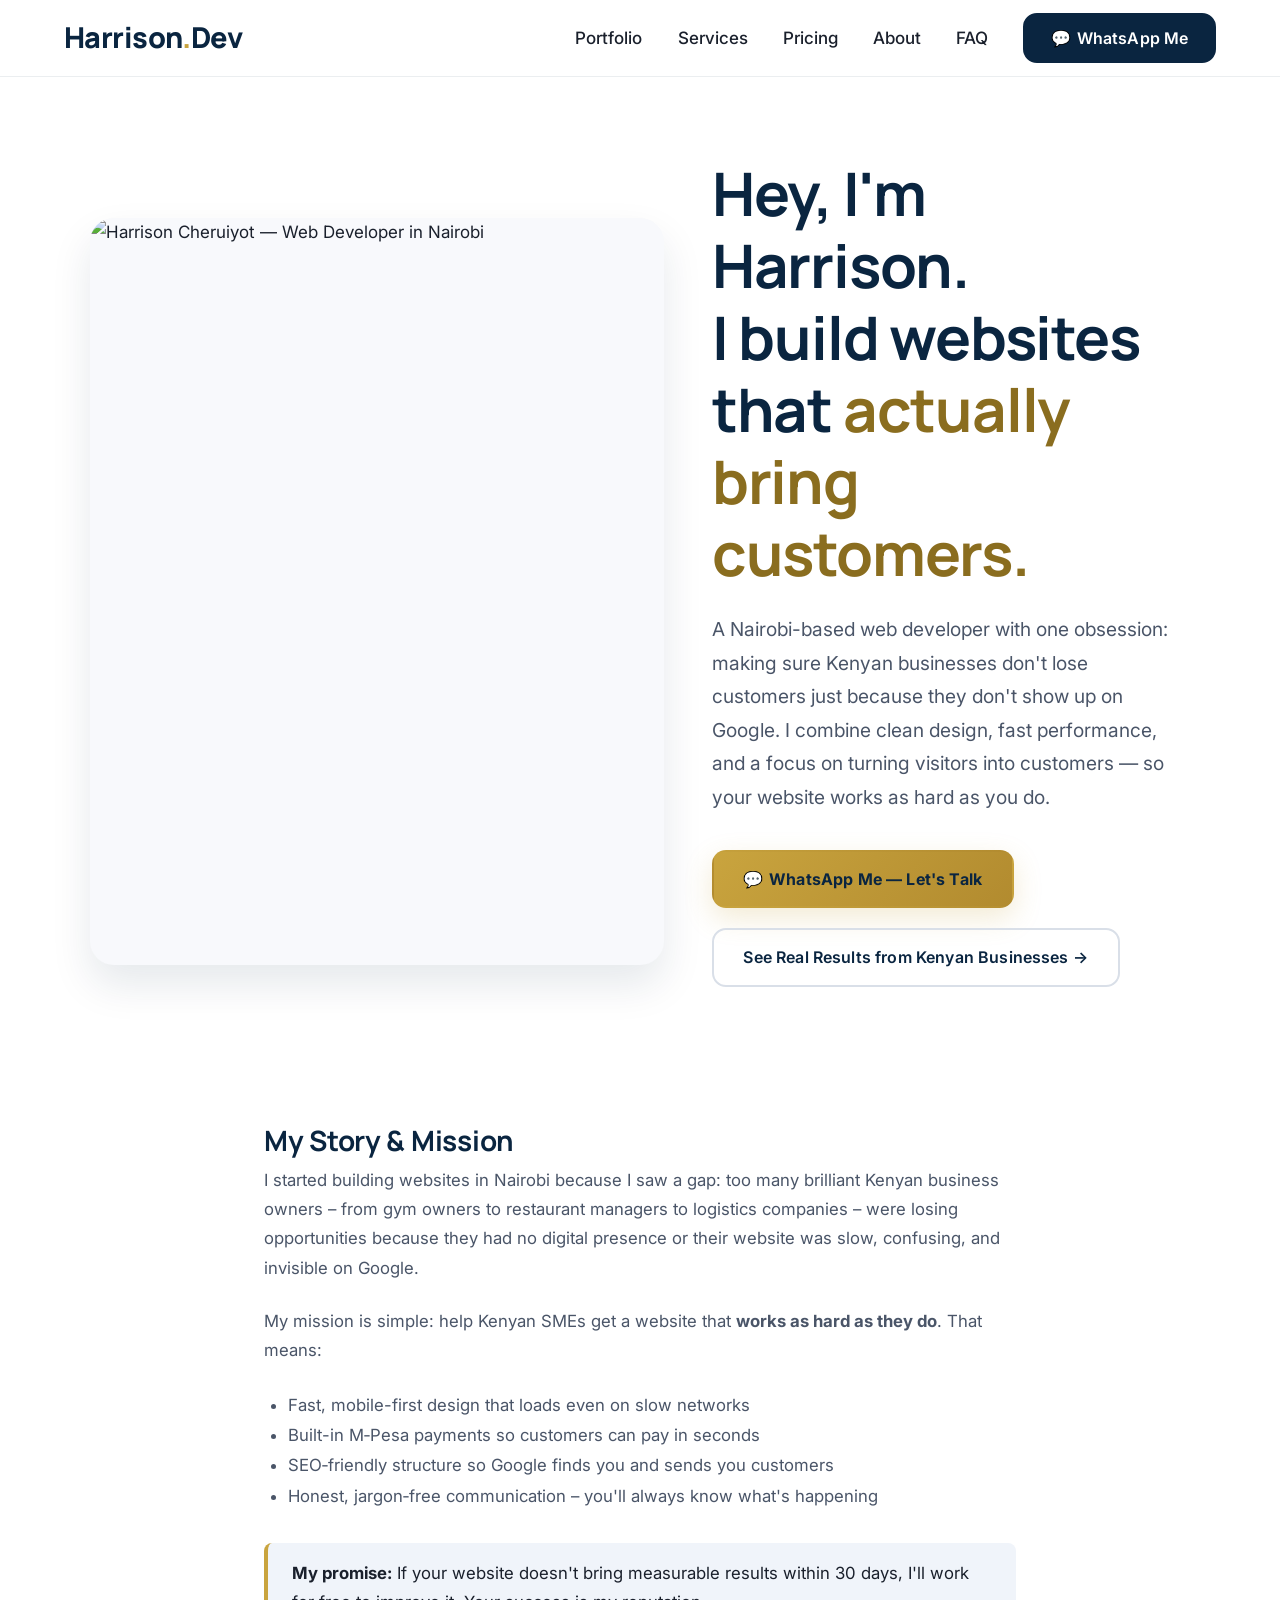
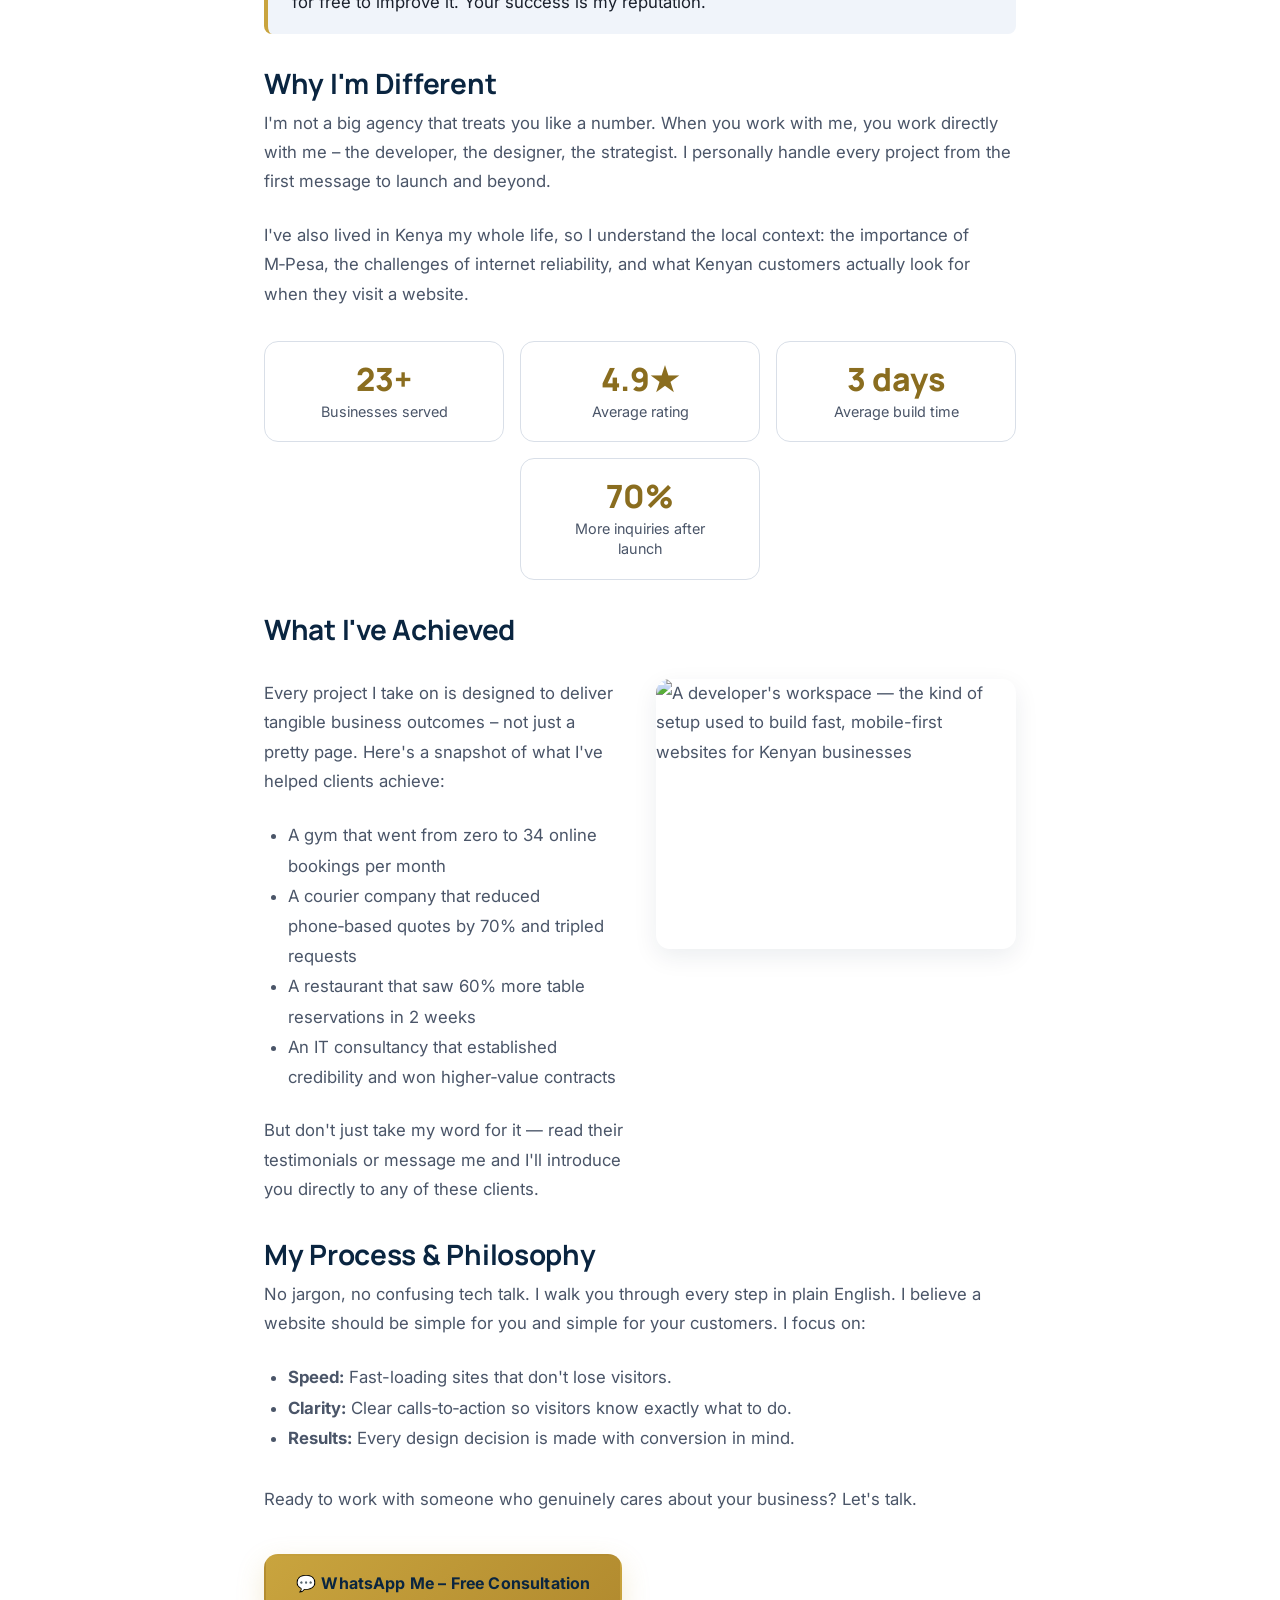
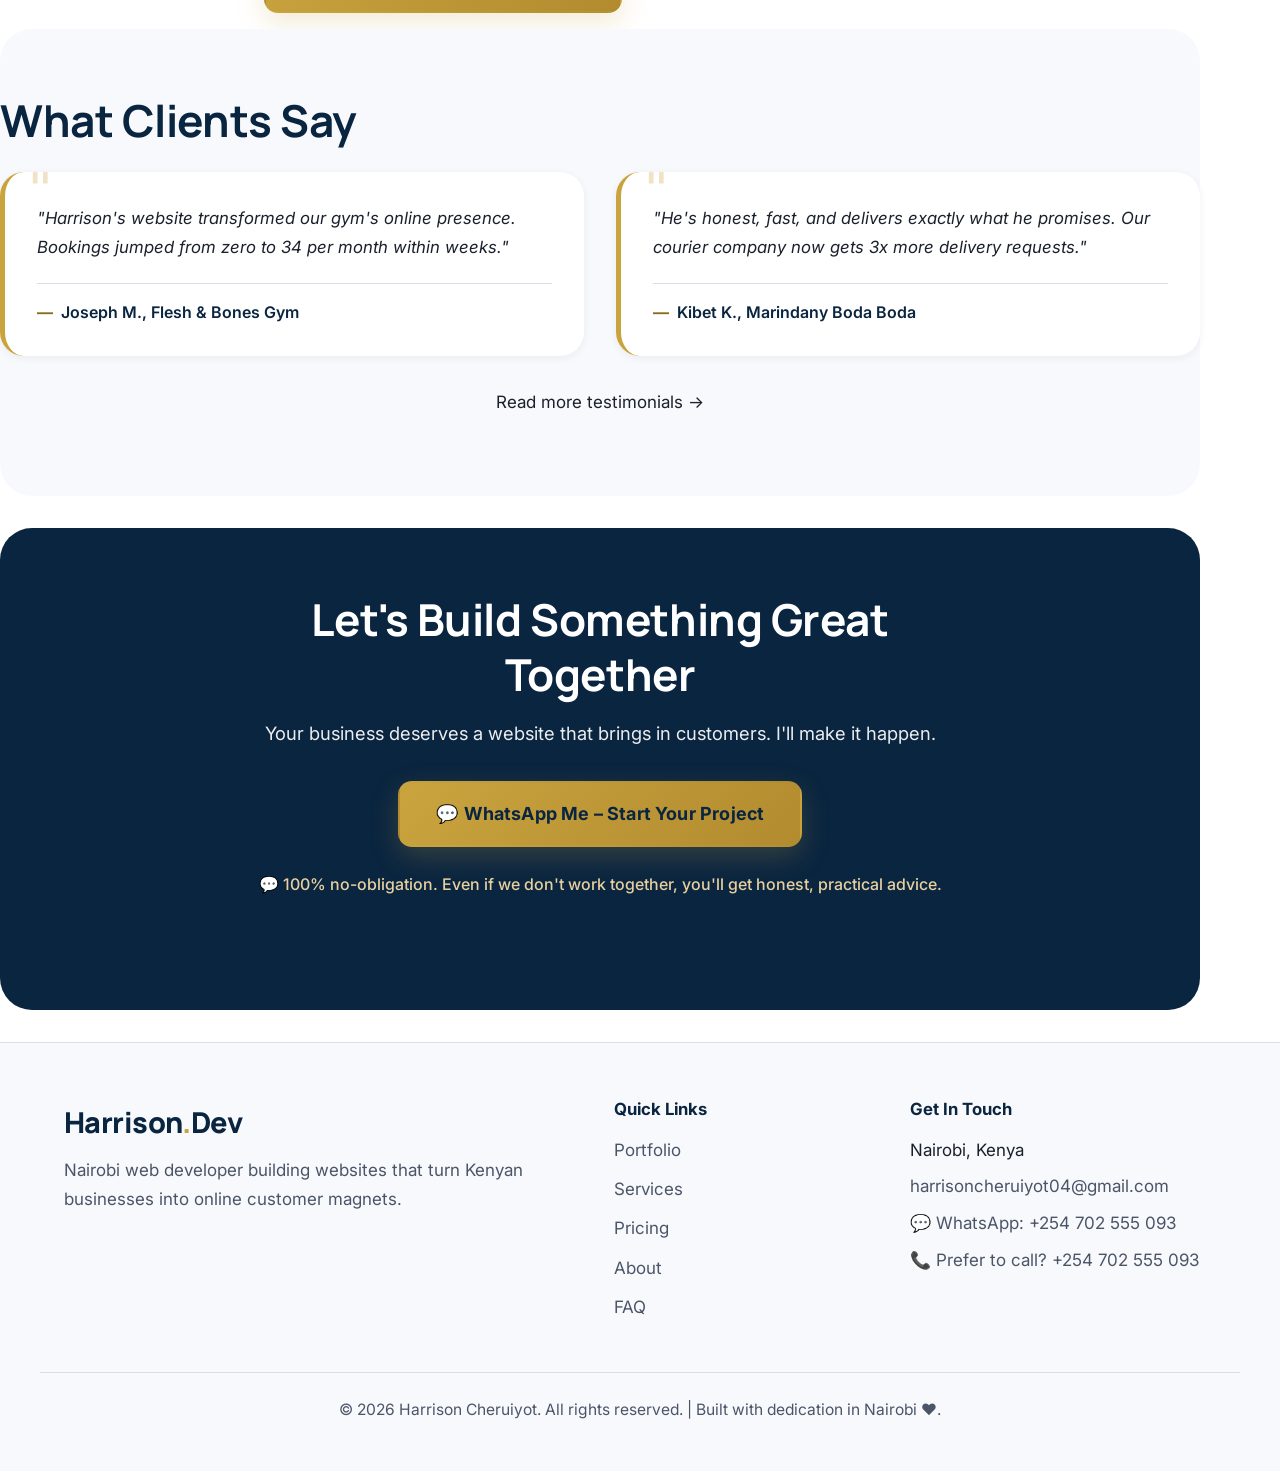
==== commit 67a05e52: "Add files via upload" ====
--- a/about.html
+++ b/about.html
@@ -5,7 +5,17 @@
   <meta name="viewport" content="width=device-width, initial-scale=1.0, maximum-scale=5.0" />
   <meta name="theme-color" content="#0A2540" />
 
-  <script>document.documentElement.classList.add('js');</script>
+  <script>
+    (function () {
+      var root = document.documentElement;
+      root.classList.add('js');
+      setTimeout(function () {
+        if (!root.classList.contains('js-ready')) {
+          root.classList.remove('js');
+        }
+      }, 2500);
+    })();
+  </script>
 
   <title>About Harrison Cheruiyot | Web Developer in Nairobi, Kenya</title>
   <meta name="description" content="Meet Harrison Cheruiyot – a Nairobi-based web developer with a mission to help Kenyan SMEs get online, get found, and get more customers. Learn about his experience, philosophy, and results." />
@@ -25,6 +35,10 @@
 
   <link rel="canonical" href="https://www.harrisoncheruiyot.dev/about.html" />
 
+  <link rel="preload" as="image"
+        href="https://i.ibb.co/bMgrVBZZ/file-0000000021a482118599a272c9a6de7a.png"
+        fetchpriority="high" />
+
   <link rel="preconnect" href="https://fonts.googleapis.com" />
   <link rel="preconnect" href="https://fonts.gstatic.com" crossorigin />
   <link rel="preconnect" href="https://i.ibb.co" crossorigin />
@@ -32,7 +46,7 @@
   <link rel="dns-prefetch" href="https://i.ibb.co" />
   <link rel="dns-prefetch" href="https://images.unsplash.com" />
 
-  <link href="https://fonts.googleapis.com/css2?family=Manrope:wght@600;700;800&family=Inter:wght@400;500;600;700&display=swap" rel="stylesheet" />
+  <link href="https://fonts.googleapis.com/css2?family=Manrope:wght@700;800&family=Inter:wght@400;600;700&display=swap" rel="stylesheet" />
 
   <link rel="stylesheet" href="style.css" />
 
@@ -69,7 +83,7 @@
 
   <header class="site-header">
     <div class="container header-inner">
-      <a href="index.html" class="logo" aria-label="Harrison Cheruiyot Home">Harrison<span class="logo-dot">.</span>Dev</a>
+      <a href="/" class="logo" aria-label="Harrison Cheruiyot Home">Harrison<span class="logo-dot">.</span>Dev</a>
 
       <button id="menu-toggle" class="hamburger" aria-label="Toggle navigation menu" aria-controls="primary-navigation" aria-expanded="false">
         <span class="hamburger-line"></span>
@@ -79,11 +93,11 @@
 
       <nav id="primary-navigation" aria-label="Main navigation">
         <ul class="nav-links" role="list">
-          <li><a href="index.html#work">Portfolio</a></li>
-          <li><a href="index.html#services">Services</a></li>
-          <li><a href="index.html#pricing">Pricing</a></li>
+          <li><a href="/#work">Portfolio</a></li>
+          <li><a href="/#services">Services</a></li>
+          <li><a href="/#pricing">Pricing</a></li>
           <li><a href="about.html" aria-current="page">About</a></li>
-          <li><a href="index.html#faq">FAQ</a></li>
+          <li><a href="/#faq">FAQ</a></li>
           <li>
             <a href="https://wa.me/254702555093?text=Hi%20Harrison%2C%20I%27d%20like%20a%20free%20website%20strategy%20session"
                target="_blank" rel="noopener noreferrer"
@@ -96,14 +110,13 @@
   </header>
 
   <main id="main-content">
-    <!-- ABOUT HERO -->
     <section class="hero container" aria-labelledby="about-hero-title">
       <div class="hero-content">
         <div class="hero-image-wrapper">
           <img
             src="https://i.ibb.co/bMgrVBZZ/file-0000000021a482118599a272c9a6de7a.png"
             alt="Harrison Cheruiyot — Web Developer in Nairobi"
-            width="1099" height="1431" loading="eager" fetchpriority="high"
+            width="1099" height="1431" loading="eager" fetchpriority="high" decoding="async"
             class="hero-image"
           />
         </div>
@@ -116,13 +129,12 @@
             <a href="https://wa.me/254702555093?text=Hi%20Harrison%2C%20I%27d%20like%20to%20talk%20about%20a%20website"
                target="_blank" rel="noopener noreferrer"
                class="btn btn-accent magnetic"><span aria-hidden="true">💬</span> WhatsApp Me — Let's Talk</a>
-            <a href="index.html#work" class="btn btn-outline">See Real Results from Kenyan Businesses →</a>
+            <a href="/#work" class="btn btn-outline">See Real Results from Kenyan Businesses →</a>
           </div>
         </div>
       </div>
     </section>
 
-    <!-- ABOUT BODY -->
     <section class="about-content container fade-up" aria-labelledby="about-main-title">
       <h2 id="about-main-title">My Story &amp; Mission</h2>
       <p>
@@ -131,7 +143,7 @@
       <p>
         My mission is simple: help Kenyan SMEs get a website that <strong>works as hard as they do</strong>. That means:
       </p>
-      <ul style="margin-left:1.5rem; line-height:1.8;">
+      <ul class="about-list">
         <li>Fast, mobile-first design that loads even on slow networks</li>
         <li>Built-in M‑Pesa payments so customers can pay in seconds</li>
         <li>SEO‑friendly structure so Google finds you and sends you customers</li>
@@ -175,14 +187,14 @@
           <p>
             Every project I take on is designed to deliver tangible business outcomes – not just a pretty page. Here's a snapshot of what I've helped clients achieve:
           </p>
-          <ul style="margin-left:1.5rem; line-height:1.8;">
+          <ul class="about-list">
             <li>A gym that went from zero to 34 online bookings per month</li>
             <li>A courier company that reduced phone‑based quotes by 70% and tripled requests</li>
             <li>A restaurant that saw 60% more table reservations in 2 weeks</li>
             <li>An IT consultancy that established credibility and won higher‑value contracts</li>
           </ul>
           <p>
-            But don't just take my word for it — <a href="index.html#testimonials">read their testimonials</a> or
+            But don't just take my word for it — <a href="/#testimonials">read their testimonials</a> or
             <a href="https://wa.me/254702555093?text=Hi%20Harrison%2C%20I%27d%20like%20to%20verify%20your%20work%20with%20a%20referral%20call"
                target="_blank" rel="noopener noreferrer">message me and I'll introduce you directly</a> to any of these clients.
           </p>
@@ -191,7 +203,7 @@
           <img
             src="https://images.unsplash.com/photo-1517694712202-14dd9538aa97?w=800&auto=format&fit=crop"
             alt="A developer's workspace — the kind of setup used to build fast, mobile-first websites for Kenyan businesses"
-            width="800" height="600" loading="lazy"
+            width="800" height="600" loading="lazy" decoding="async"
           />
         </div>
       </div>
@@ -200,39 +212,37 @@
       <p>
         No jargon, no confusing tech talk. I walk you through every step in plain English. I believe a website should be simple for you and simple for your customers. I focus on:
       </p>
-      <ul style="margin-left:1.5rem; line-height:1.8;">
+      <ul class="about-list">
         <li><strong>Speed:</strong> Fast-loading sites that don't lose visitors.</li>
         <li><strong>Clarity:</strong> Clear calls‑to‑action so visitors know exactly what to do.</li>
         <li><strong>Results:</strong> Every design decision is made with conversion in mind.</li>
       </ul>
 
-      <p style="margin-top:2rem;">
+      <p class="mt-2">
         Ready to work with someone who genuinely cares about your business? Let's talk.
       </p>
       <a href="https://wa.me/254702555093?text=Hi%20Harrison%2C%20I%27d%20like%20a%20free%20consultation"
          target="_blank" rel="noopener noreferrer"
-         class="btn btn-accent magnetic" style="margin-top:1rem;"><span aria-hidden="true">💬</span> WhatsApp Me – Free Consultation</a>
+         class="btn btn-accent magnetic mt-1"><span aria-hidden="true">💬</span> WhatsApp Me – Free Consultation</a>
     </section>
 
-    <!-- TESTIMONIALS -->
     <section class="testimonials container fade-up" aria-labelledby="about-testimonials-title">
       <h2 id="about-testimonials-title" class="section-title">What Clients Say</h2>
       <div class="testimonials-grid stagger-parent">
         <blockquote class="testimonial-card">
           <p>"Harrison's website transformed our gym's online presence. Bookings jumped from zero to 34 per month within weeks."</p>
-          <footer><cite>— Joseph M., Flesh &amp; Bones Gym</cite></footer>
+          <footer><cite>Joseph M., Flesh &amp; Bones Gym</cite></footer>
         </blockquote>
         <blockquote class="testimonial-card">
           <p>"He's honest, fast, and delivers exactly what he promises. Our courier company now gets 3x more delivery requests."</p>
-          <footer><cite>— Kibet K., Marindany Boda Boda</cite></footer>
+          <footer><cite>Kibet K., Marindany Boda Boda</cite></footer>
         </blockquote>
       </div>
-      <p style="text-align:center; margin-top:2rem;">
-        <a href="index.html#testimonials">Read more testimonials →</a>
+      <p class="text-center mt-2">
+        <a href="/#testimonials">Read more testimonials →</a>
       </p>
     </section>
 
-    <!-- FINAL CTA -->
     <section class="final-cta container fade-up" aria-labelledby="about-cta-title">
       <div class="final-cta-content">
         <h2 id="about-cta-title">Let's Build Something Great Together</h2>
@@ -248,17 +258,17 @@
   <footer class="site-footer">
     <div class="container footer-grid">
       <div class="footer-brand">
-        <a href="index.html" class="logo">Harrison<span class="logo-dot">.</span>Dev</a>
+        <a href="/" class="logo">Harrison<span class="logo-dot">.</span>Dev</a>
         <p>Nairobi web developer building websites that turn Kenyan businesses into online customer magnets.</p>
       </div>
       <div class="footer-links">
         <h4>Quick Links</h4>
         <ul role="list">
-          <li><a href="index.html#work">Portfolio</a></li>
-          <li><a href="index.html#services">Services</a></li>
-          <li><a href="index.html#pricing">Pricing</a></li>
+          <li><a href="/#work">Portfolio</a></li>
+          <li><a href="/#services">Services</a></li>
+          <li><a href="/#pricing">Pricing</a></li>
           <li><a href="about.html">About</a></li>
-          <li><a href="index.html#faq">FAQ</a></li>
+          <li><a href="/#faq">FAQ</a></li>
         </ul>
       </div>
       <div class="footer-contact">
--- a/style.css
+++ b/style.css
@@ -1,35 +1,38 @@
 /* ==========================================================================
    Harrison Cheruiyot — Portfolio Stylesheet
-   Production build v6.0
+   Production build v6.2
    Mobile-first · WCAG AA contrast · No-JS safe · Reduced-motion friendly
    --------------------------------------------------------------------------
-   CHANGES IN v6.0
-   - Animations scoped behind .js class → visible by default (no-JS fallback)
-   - overflow-x removed from html (preserves position: sticky)
-   - Hero reorders on mobile (text first, image second)
-   - Mobile menu uses 100dvh (iOS Safari safe)
-   - Sticky WhatsApp banner covers ≤768px (was ≤480px)
-   - Back-to-top repositioned above sticky banner
-   - About page styles consolidated here (was inline in about.html)
-   - Stat counters handle prefix/suffix ("23+", "4.9★", "3 days", "70%")
-   - Stat pulse animation added
-   ========================================================================== */
+   CHANGES IN v6.2
+   - [FIX] JS-failure fallback: .js class is auto-removed after 2.5s if
+           script.js does not confirm readiness. Prevents permanent
+           invisibility of below-fold content.
+   - [FIX] Trust banner redesigned: two-line cards (name + metric) instead
+           of long text pills that wrapped awkwardly on mobile.
+   - [FIX] .hero-trust switches to var(--radius-md) below 768px (no more
+           broken pill shape when it wraps to 3–4 lines).
+   - [FIX] .magnetic gated behind @media (hover: hover) and (pointer: fine).
+           Removed will-change to reduce compositor layer pressure.
+   - [FIX] Mobile hero image wrapper constrained to reduce scroll-to-CTA
+           distance on small phones.
+   - [NEW] Utility classes (.about-list, .mt-1/.mt-2, .text-center) to
+           replace inline styles that were in about.html.
+   - [NEW] .js-ready class used by script.js as a handshake flag.
+   -------------------------------------------------------------------------- */
 
 /* ---------- 1. DESIGN TOKENS ---------- */
 :root {
-  /* Brand colors */
   --primary-blue:         #0A2540;
   --primary-blue-light:   #1B3A5C;
   --primary-blue-surface: #F0F4FA;
   --gold-accent:          #C9A43E;
-  --gold-dark:            #8A6D1F;   /* 5.2:1 on white — AA text */
+  --gold-dark:            #8A6D1F;
   --gold-light:           #E7D09E;
   --gold-soft:            #F9F3E3;
   --purple-accent:        #5B2D8E;
   --purple-light:         #8E6BB8;
   --purple-soft:          #F2ECF9;
 
-  /* Neutrals */
   --white:    #FFFFFF;
   --gray-50:  #F8F9FC;
   --gray-100: #EDF1F7;
@@ -38,33 +41,27 @@
   --gray-600: #4A5568;
   --gray-800: #1A202C;
 
-  /* Typography */
   --font-display: 'Manrope', -apple-system, BlinkMacSystemFont, 'Segoe UI', sans-serif;
   --font-body:    'Inter', -apple-system, BlinkMacSystemFont, 'Segoe UI', Roboto, sans-serif;
 
-  /* Layout */
   --container-max: 1200px;
   --gutter:        24px;
 
-  /* Radii */
   --radius-sm:  8px;
   --radius-md: 14px;
   --radius-lg: 24px;
   --radius-xl: 32px;
 
-  /* Shadows */
   --shadow-sm:   0 2px 8px rgba(10, 37, 64, 0.06);
   --shadow-md:   0 8px 24px rgba(10, 37, 64, 0.08);
   --shadow-lg:   0 20px 40px rgba(10, 37, 64, 0.10);
   --shadow-xl:   0 28px 56px rgba(10, 37, 64, 0.14);
   --shadow-gold: 0 10px 28px rgba(201, 164, 62, 0.22);
 
-  /* Motion */
   --ease-fast:   180ms cubic-bezier(0.4, 0, 0.2, 1);
   --ease-smooth: 300ms cubic-bezier(0.4, 0, 0.2, 1);
   --ease-bounce: 400ms cubic-bezier(0.34, 1.56, 0.64, 1);
 
-  /* Sticky banner height (used for back-to-top offset) */
   --sticky-banner-height: 72px;
 }
 
@@ -81,20 +78,18 @@
   scroll-behavior: smooth;
   -webkit-text-size-adjust: 100%;
   max-width: 100%;
-  /* NOTE: overflow-x is intentionally NOT set on html.
-     Setting it here breaks position: sticky in some browsers. */
 }
 
 body {
   font-family: var(--font-body);
   font-weight: 400;
-  font-size: clamp(1rem, 0.95rem + 0.25vw, 1.0625rem); /* 16 → 17px fluid */
+  font-size: clamp(1rem, 0.95rem + 0.25vw, 1.0625rem);
   line-height: 1.65;
   color: var(--gray-800);
   background-color: var(--white);
   -webkit-font-smoothing: antialiased;
   -moz-osx-font-smoothing: grayscale;
-  overflow-x: hidden; /* Propagates to viewport, doesn't create scroll container */
+  overflow-x: hidden;
   max-width: 100%;
 }
 
@@ -125,13 +120,11 @@
   list-style: none;
 }
 
-/* Long-word safety */
 p, h1, h2, h3, h4, li, blockquote, span, summary, a {
   overflow-wrap: break-word;
   word-wrap: break-word;
 }
 
-/* Prevent grid/flex overflow from wide children */
 .flex-item,
 .grid-item,
 .hero-content > div,
@@ -141,7 +134,7 @@
 .testimonials-grid > *,
 .footer-grid > *,
 .nav-links li,
-.trust-logos span,
+.trust-logos > *,
 .about-grid > *,
 .about-stat {
   min-width: 0;
@@ -167,6 +160,18 @@
   padding-left: var(--gutter);
   padding-right: var(--gutter);
 }
+
+/* ---------- 2b. UTILITY CLASSES (replace inline styles) ---------- */
+.about-list {
+  margin-left: 1.5rem;
+  margin-bottom: 1.5rem;
+  line-height: 1.8;
+  color: var(--gray-600);
+}
+
+.mt-1 { margin-top: 1rem; }
+.mt-2 { margin-top: 2rem; }
+.text-center { text-align: center; }
 
 /* ---------- 3. SKIP LINK ---------- */
 #skip-link {
@@ -465,7 +470,7 @@
   line-height: 1.55;
 }
 
-/* ---------- 8. TRUST BANNER ---------- */
+/* ---------- 8. TRUST BANNER (redesigned v6.2) ---------- */
 .trust-banner {
   padding: 2rem 0 3rem 0;
   text-align: center;
@@ -484,30 +489,42 @@
   display: flex;
   flex-wrap: wrap;
   justify-content: center;
-  gap: 1.25rem 2rem;
-  align-items: center;
+  gap: 0.85rem;
+  align-items: stretch;
 }
 
 .trust-logo {
-  font-size: 1rem;
-  font-weight: 600;
-  color: var(--gray-600);
-  letter-spacing: 0.01em;
-  overflow-wrap: break-word;
-  max-width: 100%;
+  display: flex;
+  flex-direction: column;
+  gap: 0.2rem;
   background: var(--gray-50);
-  padding: 0.75rem 1.25rem;
+  padding: 0.85rem 1.25rem;
   border-radius: var(--radius-md);
   border: 1px solid var(--gray-200);
-  line-height: 1.5;
+  text-align: left;
+  max-width: 100%;
+  min-width: 0;
   transition: color var(--ease-smooth),
               background-color var(--ease-smooth),
               border-color var(--ease-smooth);
 }
 .trust-logo:hover {
-  color: var(--primary-blue);
   border-color: var(--gold-light);
   background: var(--gold-soft);
+}
+
+.trust-logo-name {
+  font-size: 0.975rem;
+  font-weight: 700;
+  color: var(--primary-blue);
+  line-height: 1.3;
+}
+
+.trust-logo-metric {
+  font-size: 0.85rem;
+  font-weight: 500;
+  color: var(--gray-600);
+  line-height: 1.4;
 }
 
 /* ---------- 9. PORTFOLIO ---------- */
@@ -680,7 +697,6 @@
   color: var(--gray-800);
 }
 
-/* About stats */
 .about-stats {
   display: flex;
   justify-content: space-around;
@@ -726,7 +742,6 @@
   line-height: 1.4;
 }
 
-/* About grid (story image) */
 .about-grid {
   display: grid;
   grid-template-columns: 1fr 1fr;
@@ -1203,9 +1218,8 @@
 }
 
 /* ---------- 20. ANIMATIONS (scoped behind .js — visible by default) ---------- */
-
-/* Without .js on <html>, all animated elements stay visible.
-   Only hide them when JS is confirmed present. */
+/* Hero is intentionally NOT in this list. */
+
 .js .fade-up {
   opacity: 0;
   transform: translateY(24px);
@@ -1226,43 +1240,15 @@
   transform: translateY(0);
 }
 
-/* Hero entrance */
-.js .hero .hero-text,
-.js .hero .hero-image-wrapper {
-  opacity: 0;
-  transform: translateY(30px);
-  transition: opacity 0.9s var(--ease-smooth), transform 0.9s var(--ease-smooth);
-}
-.js .hero.hero-animate .hero-text,
-.js .hero.hero-animate .hero-image-wrapper {
-  opacity: 1;
-  transform: translateY(0);
-}
-
-.js .hero.hero-animate .hero-text > * {
-  opacity: 0;
-  transform: translateY(20px);
-  animation: heroChild 0.7s forwards;
-}
-.js .hero.hero-animate .hero-text > *:nth-child(1) { animation-delay: 0.2s; }
-.js .hero.hero-animate .hero-text > *:nth-child(2) { animation-delay: 0.4s; }
-.js .hero.hero-animate .hero-text > *:nth-child(3) { animation-delay: 0.6s; }
-.js .hero.hero-animate .hero-text > *:nth-child(4) { animation-delay: 0.8s; }
-
-@keyframes heroChild {
-  to {
-    opacity: 1;
-    transform: translateY(0);
-  }
-}
-
-/* Magnetic buttons */
-.magnetic {
-  transition: transform 0.3s var(--ease-bounce);
-  will-change: transform;
-}
-
-/* Active nav */
+/* Magnetic buttons — only enable on real pointer devices.
+   Touch devices never fire mousemove, so this saves a listener slot
+   and avoids will-change compositor pressure on low-end Android. */
+@media (hover: hover) and (pointer: fine) {
+  .magnetic {
+    transition: transform 0.3s var(--ease-bounce);
+  }
+}
+
 .nav-links a.active-nav {
   color: var(--gold-dark);
 }
@@ -1273,7 +1259,6 @@
 
 /* ==========================================================================
    21. RESPONSIVE — TABLET (≤ 900px)
-   Hero stacks: TEXT FIRST, image second.
    ========================================================================== */
 @media (max-width: 900px) {
   .hero-content {
@@ -1283,13 +1268,13 @@
 
   .hero-text {
     padding-right: 0;
-    order: 1;               /* Text first on mobile */
+    order: 1;
   }
 
   .hero-image-wrapper {
     max-width: 500px;
     margin: 0 auto;
-    order: 2;               /* Image below */
+    order: 2;
   }
 
   .cta-group,
@@ -1304,7 +1289,6 @@
 
 /* ==========================================================================
    22. RESPONSIVE — MOBILE (≤ 768px)
-   Full-screen nav · Sticky WhatsApp banner appears here
    ========================================================================== */
 @media (max-width: 768px) {
   :root {
@@ -1316,7 +1300,6 @@
     line-height: 1.7;
   }
 
-  /* --- Mobile navigation --- */
   .hamburger {
     display: flex;
   }
@@ -1326,8 +1309,8 @@
     top: 0;
     left: 0;
     width: 100%;
-    height: 100vh;    /* fallback */
-    height: 100dvh;   /* iOS Safari — respects dynamic toolbar */
+    height: 100vh;
+    height: 100dvh;
     background: rgba(10, 37, 64, 0.95);
     backdrop-filter: blur(12px);
     -webkit-backdrop-filter: blur(12px);
@@ -1405,7 +1388,6 @@
     background: var(--white);
   }
 
-  /* --- Section rhythm --- */
   .hero          { padding: 3rem 0 2.5rem; }
   .trust-banner  { padding: 1.5rem 0 2.5rem; }
   .portfolio,
@@ -1416,17 +1398,21 @@
   .testimonials  { padding: 3.5rem 0 4rem; }
   .final-cta     { padding: 3.5rem 1.5rem; }
 
-  /* --- Typography --- */
   .section-subtitle { margin-bottom: 2.25rem; line-height: 1.7; }
 
-  /* --- Trust elements --- */
   .trust-label  { font-size: 0.95rem; letter-spacing: 0.04em; }
-  .trust-logo   { font-size: 1rem; padding: 0.85rem 1.25rem; line-height: 1.5; }
-  .hero-trust   { font-size: 0.95rem; padding: 1rem 1.4rem; gap: 1.25rem; line-height: 1.6; }
+  .hero-trust   {
+    font-size: 0.95rem;
+    padding: 1rem 1.4rem;
+    gap: 1.25rem;
+    line-height: 1.6;
+    /* [FIX] Switch away from the 50px pill radius — it visually breaks
+       when the container wraps to 3–4 lines on mobile. */
+    border-radius: var(--radius-md);
+  }
 
   .hero-subtitle { margin: 1.5rem 0 2rem; line-height: 1.75; }
 
-  /* --- Cards --- */
   .service-card   { padding: 2rem 1.6rem; }
   .service-card p { font-size: 1.05rem; line-height: 1.7; }
 
@@ -1447,12 +1433,10 @@
   .step h3 { font-size: 1.3rem; }
   .step p  { font-size: 1.05rem; line-height: 1.7; }
 
-  /* --- About --- */
   .about-content h2 { font-size: 1.5rem; }
   .about-stat { padding: 1rem 1.25rem; }
   .about-stat .number { font-size: 1.75rem; }
 
-  /* --- FAQ --- */
   .faq-item summary {
     padding: 1.4rem 1.4rem;
     font-size: 1.1rem;
@@ -1464,12 +1448,10 @@
     line-height: 1.75;
   }
 
-  /* --- Final CTA --- */
   .final-cta p   { font-size: 1.15rem; line-height: 1.7; }
   .cta-list li   { font-size: 1.08rem; line-height: 1.7; margin-bottom: 0.85rem; }
   .cta-guarantee { font-size: 1rem !important; line-height: 1.6; }
 
-  /* --- Footer (extra room for sticky banner) --- */
   .footer-grid {
     grid-template-columns: 1fr;
     gap: 2rem;
@@ -1484,7 +1466,6 @@
     padding-bottom: calc(3.5rem + var(--sticky-banner-height));
   }
 
-  /* --- Buttons --- */
   .btn {
     padding: 1rem 1.75rem;
     font-size: 1.05rem;
@@ -1496,14 +1477,24 @@
     min-height: 56px;
   }
 
-  /* --- Grid gaps --- */
   .services-grid,
   .pricing-grid,
   .testimonials-grid,
   .portfolio-grid,
   .process-steps { gap: 1.75rem; }
 
-  /* --- STICKY WHATSAPP BANNER (phones AND small tablets) --- */
+  /* [v6.2] Trust banner mobile: use a tighter, more intentional layout. */
+  .trust-logos {
+    gap: 0.65rem;
+  }
+  .trust-logo {
+    padding: 0.75rem 1rem;
+    min-width: calc(50% - 0.5rem);
+    flex: 1 1 calc(50% - 0.5rem);
+  }
+  .trust-logo-name   { font-size: 0.9rem; }
+  .trust-logo-metric { font-size: 0.8rem; }
+
   .mobile-call-banner {
     display: block;
     position: fixed;
@@ -1522,7 +1513,6 @@
     width: 100%;
   }
 
-  /* --- Back-to-top sits ABOVE the sticky banner --- */
   .back-to-top {
     bottom: calc(var(--sticky-banner-height) + 16px);
     right: 20px;
@@ -1548,10 +1538,24 @@
   .hero-subtitle    { font-size: 1.1rem; line-height: 1.7; }
   .section-subtitle { font-size: 1.05rem; margin-bottom: 2rem; line-height: 1.65; }
 
-  .hero-trust { font-size: 0.95rem; gap: 1rem; padding: 0.9rem 1.1rem; border-radius: var(--radius-md); }
-  .trust-logo { font-size: 0.975rem; padding: 0.8rem 1.1rem; }
-
-  /* Cards keep their readability — no further shrinkage */
+  /* [v6.2] Constrain hero image wrapper so the CTA stays closer to the fold. */
+  .hero-image-wrapper {
+    max-width: 320px;
+  }
+
+  .hero-trust {
+    font-size: 0.95rem;
+    gap: 1rem;
+    padding: 0.9rem 1.1rem;
+    border-radius: var(--radius-md);
+  }
+
+  /* Trust banner stacks cleanly on very small screens. */
+  .trust-logo {
+    flex: 1 1 100%;
+    min-width: 0;
+  }
+
   .service-card,
   .pricing-card,
   .testimonial-card { padding: 1.85rem 1.35rem; }
@@ -1566,7 +1570,6 @@
     line-height: 1.75;
   }
 
-  /* --- CTA stacking --- */
   .cta-group {
     flex-direction: column;
     align-items: stretch;
@@ -1595,7 +1598,6 @@
   .about-stat { padding: 1rem; max-width: 100%; }
   .about-stat .number { font-size: 1.6rem; }
 
-  /* --- Back-to-top: smaller on tight screens --- */
   .back-to-top {
     width: 46px;
     height: 46px;
@@ -1618,10 +1620,7 @@
   }
 
   .js .stagger-parent > *,
-  .js .fade-up,
-  .js .hero .hero-text,
-  .js .hero .hero-image-wrapper,
-  .js .hero.hero-animate .hero-text > * {
+  .js .fade-up {
     opacity: 1 !important;
     transform: none !important;
     transition: none !important;
